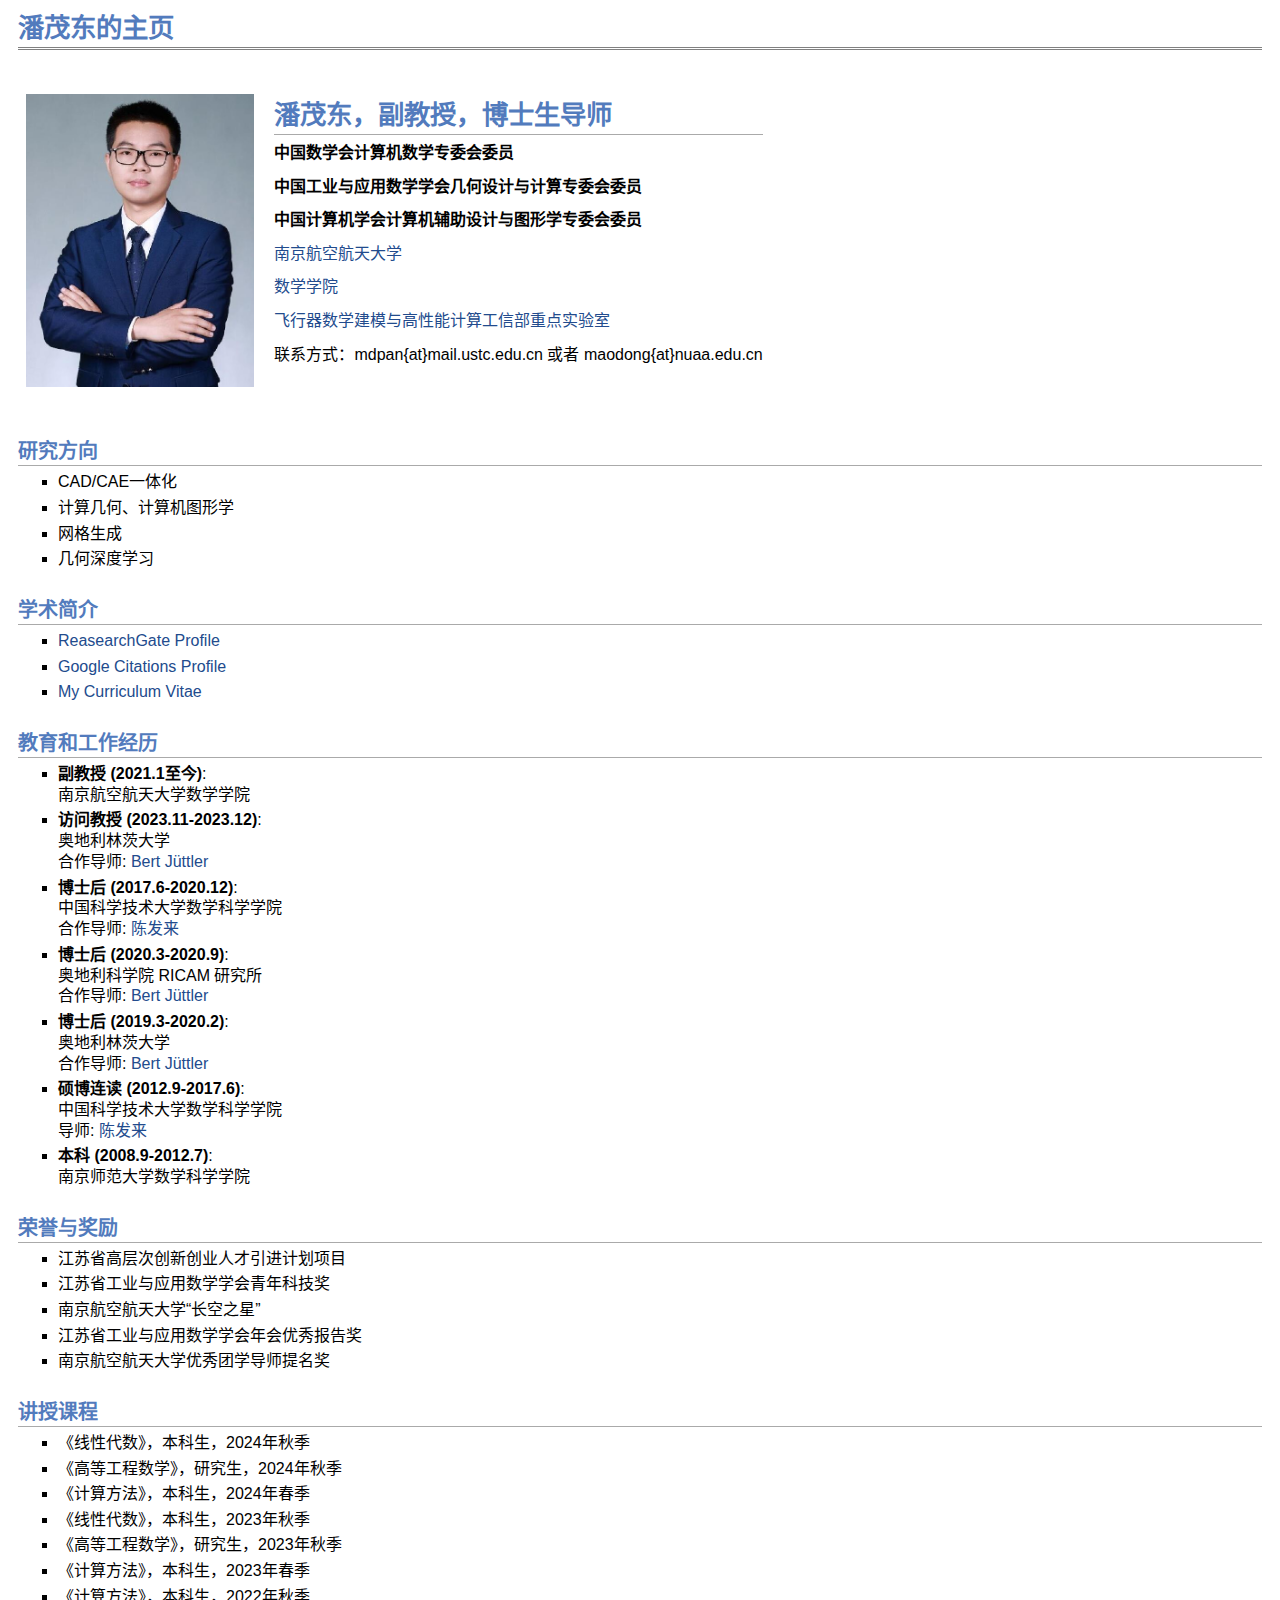
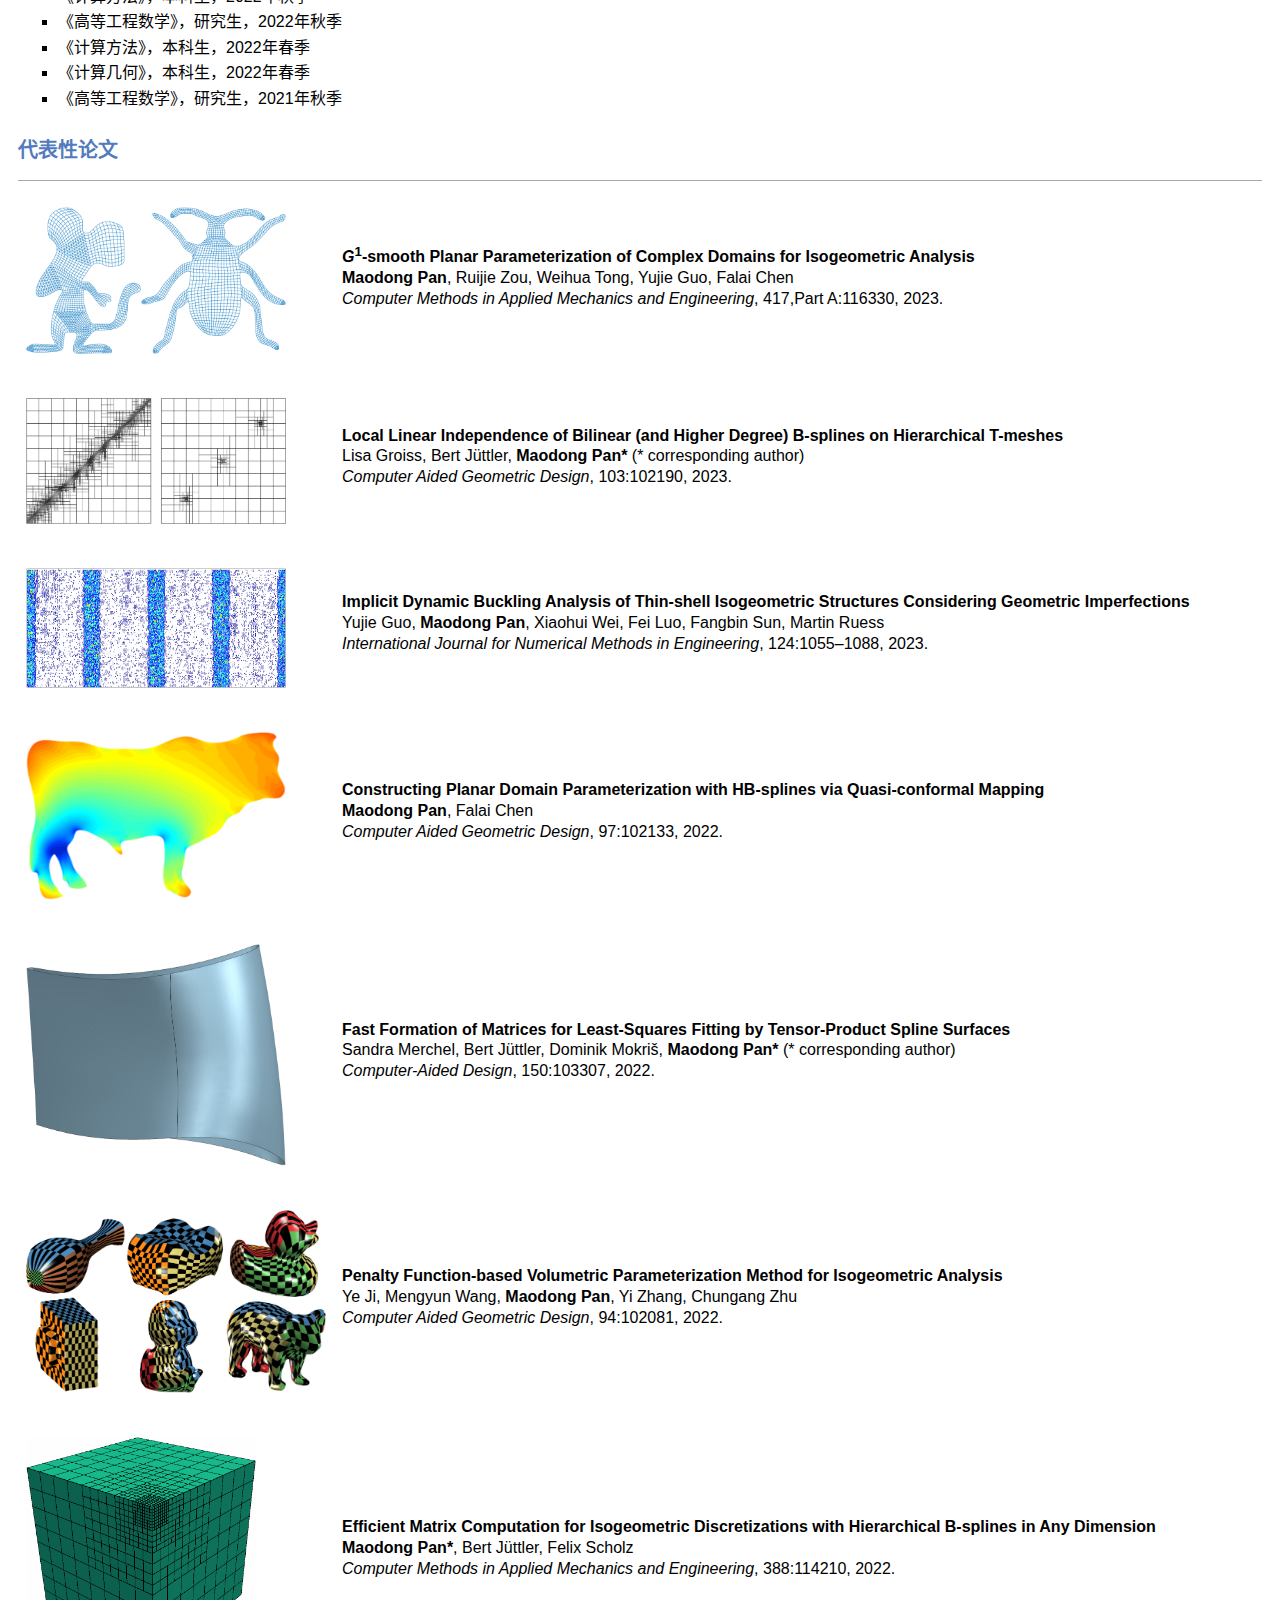
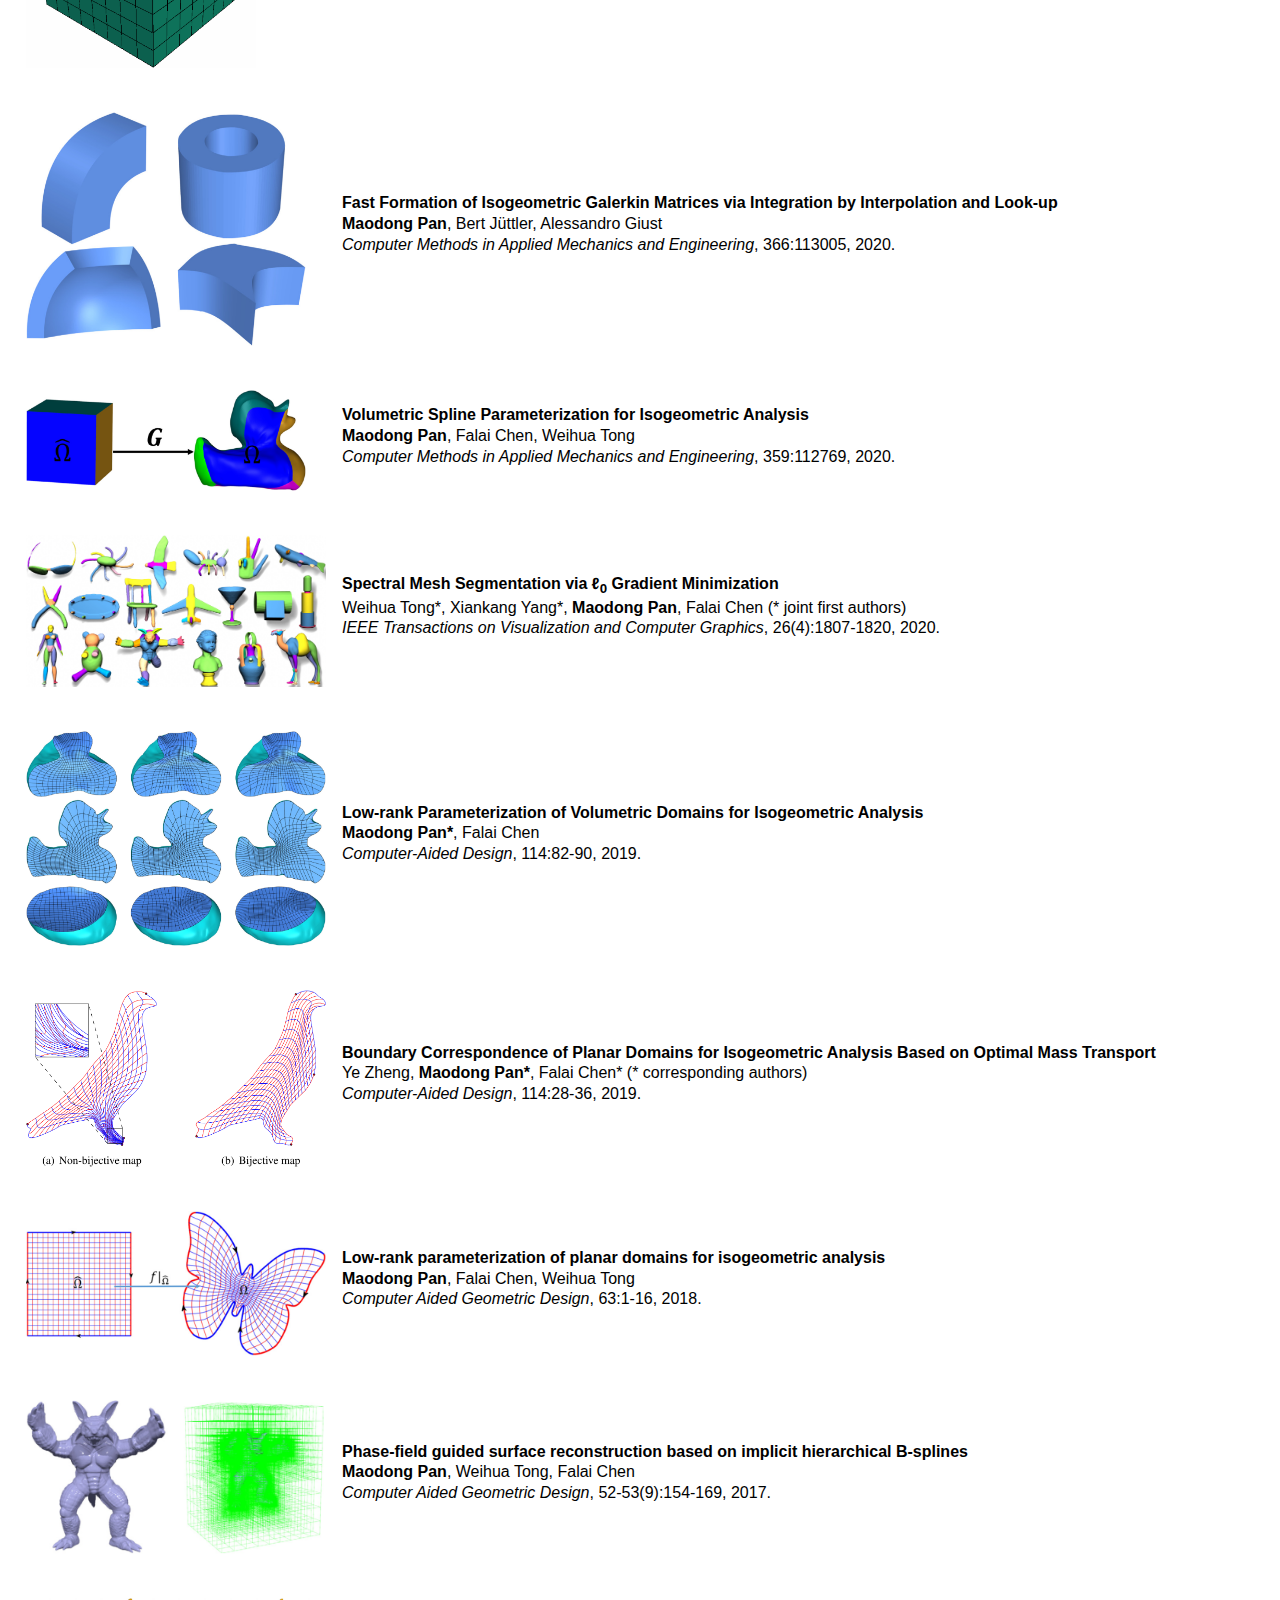
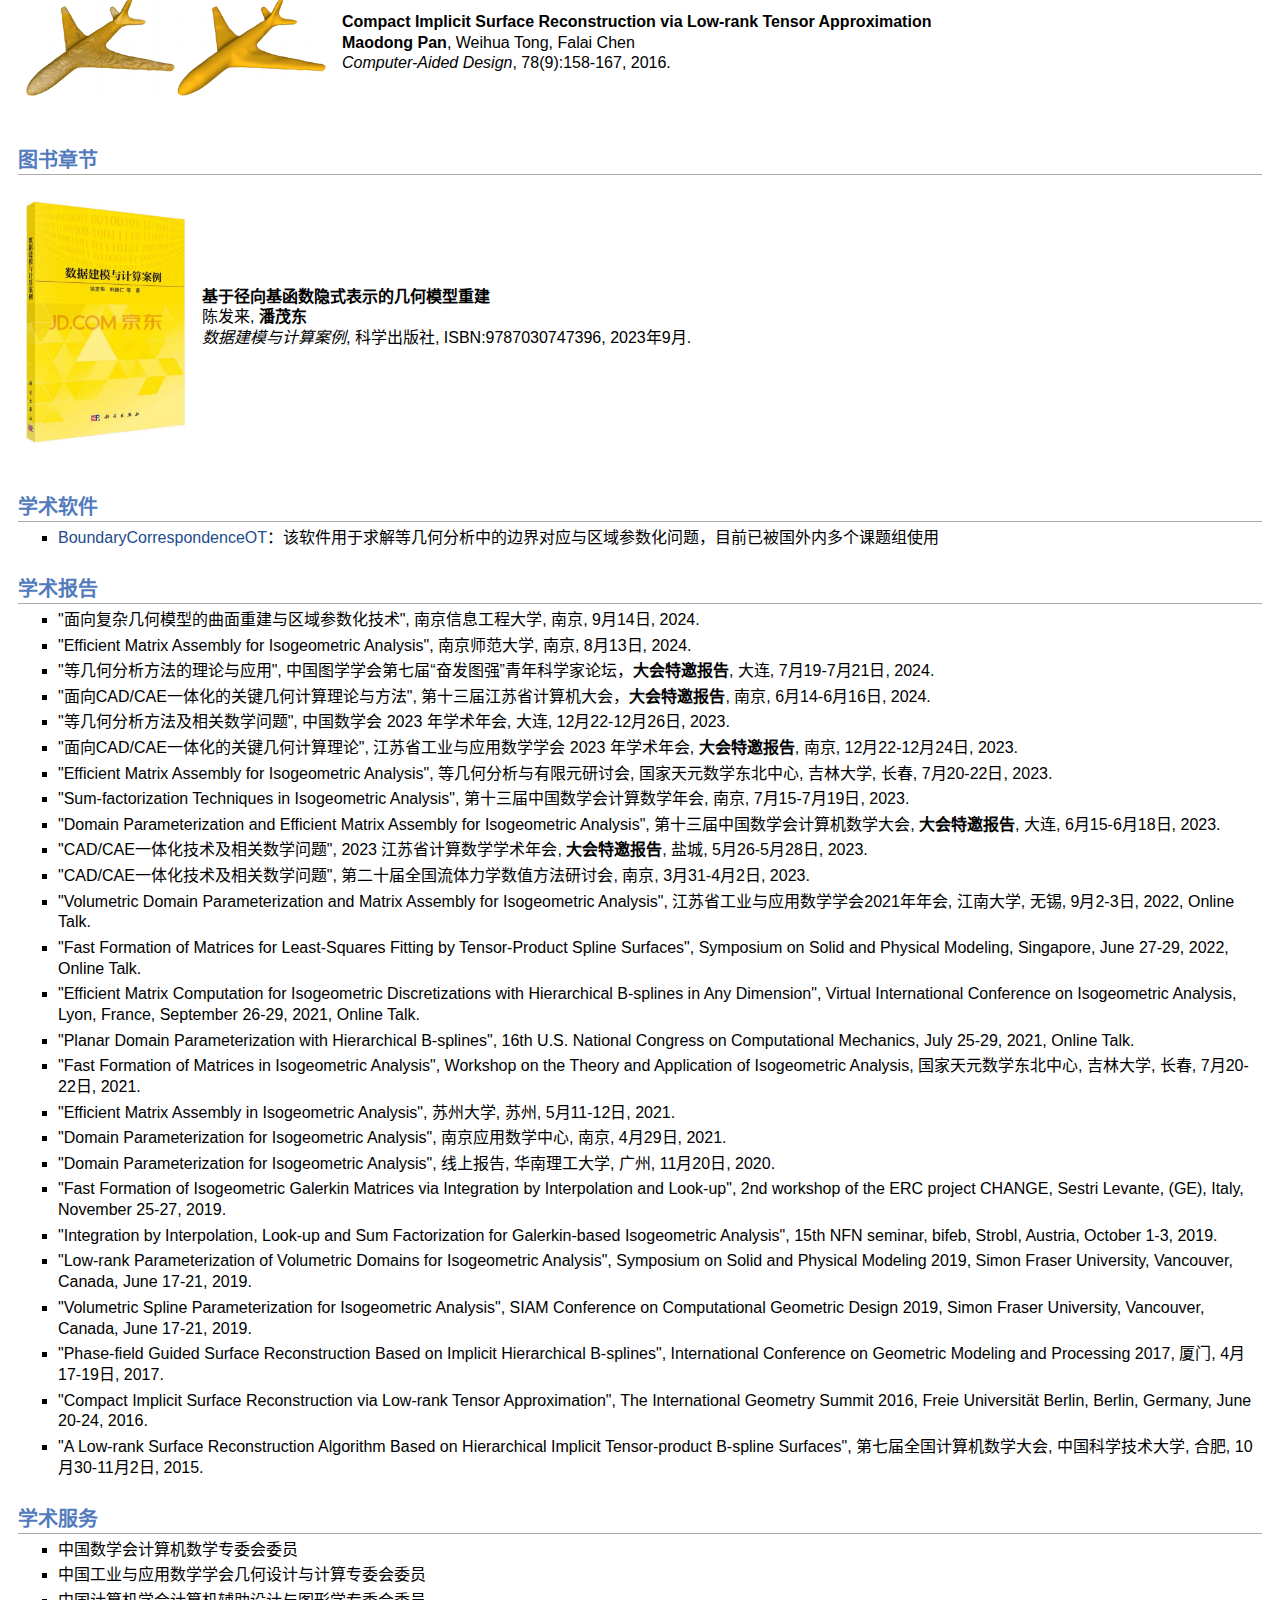
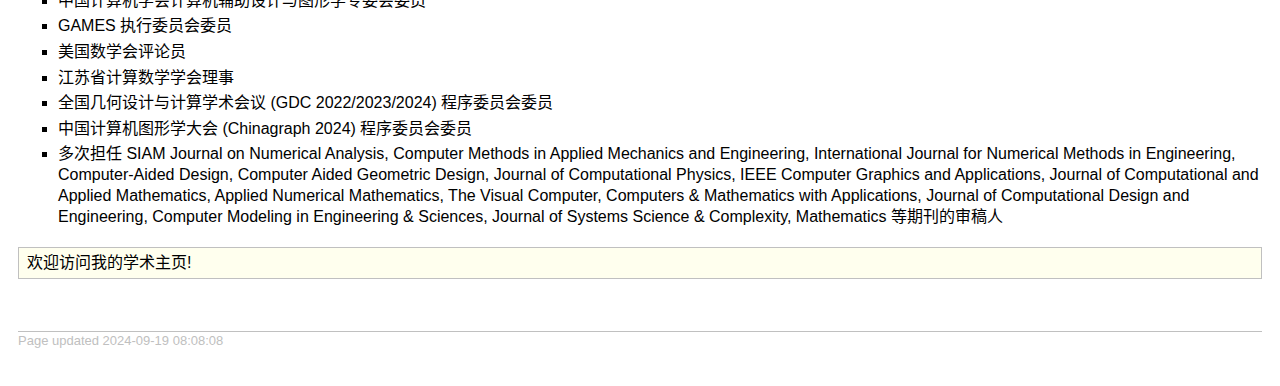
==== index.html @ c2b1333c "Add files via upload" ====
<!DOCTYPE html>
<html lang="zh-cn">
<head>
	<link rel="stylesheet" href="./css/jemdoc.css" type="text/css">
	<title>潘茂东的主页</title>
</head>
<body>
	<table id="tlayout">
		<tbody>
			<tr valign="top">
				<td id="layout-content">
					<div id="toptitle">
						<h1>潘茂东的主页</h1>
					</div>
					<table class="imgtable">
						<tbody>
							<tr>
								<td><img src="./img/header.jpg" alt="photo" width="228px" height="293px">&nbsp;</td>
								<td align="left">
									<h1>潘茂东，副教授，博士生导师</h1>
									<p>
										<b>中国数学会计算机数学专委会委员</b><br>
										<p><b>中国工业与应用数学学会几何设计与计算专委会委员</b><br>
										<p><b>中国计算机学会计算机辅助设计与图形学专委会委员</b><br>
										<p><a href="https://www.nuaa.edu.cn/" target="blank">南京航空航天大学</a><br>
										<p><a href="http://math.nuaa.edu.cn/">数学学院</a><br>
										<p><a href="http://mmhpc.nuaa.edu.cn/">飞行器数学建模与高性能计算工信部重点实验室</a><br>
                                        <p>联系方式：mdpan{at}mail.ustc.edu.cn 或者 maodong{at}nuaa.edu.cn</p>
									</p>
								</td>
							</tr>
						</tbody>
					</table>
					<!--<h2>Current Major Duties</h2>
					<ul>
						<li><p><b>President</b>, <a href="http://www.orsc.org.cn/" target="blank">Operations Research Society of China (ORSC)</a></p></li>
						<li><p><b>Assistant President</b>, <a href="http://english.amss.cas.cn/" target="blank">Academy of Mathematics and Systems Science, Chinese Academy of Sciences</a></p></li>
						<li><p><b>Director</b>, <a href="http://coa.amss.ac.cn/wordpress/" target="blank">Center for Optimization and Applications, AMSS, Chinese Academy of Sciences</a></p></li>
					</ul>-->
					<h2>研究方向</h2>
					<ul>
						<li><p>CAD/CAE一体化 </p></li>
						<li><p>计算几何、计算机图形学</p></li>
						<li><p>网格生成 </p></li>
						<li><p>几何深度学习 </p></li>
					</ul>
					<h2>学术简介</h2>
					<ul>
						<li><p><a href="https://www.researchgate.net/profile/Maodong-Pan" target="blank">ReasearchGate Profile</a></p></li>
						<li><p><a href="https://scholar.google.com/citations?user=xxx" target="blank">Google Citations Profile</a></p></li>
						<li><p><a href="./cv/cv.pdf" target="blank">My Curriculum Vitae</a></p></li>
					</ul>
					<h2>教育和工作经历</h2>
					<ul>
						<li>
							<p>
								<b>副教授 (2021.1至今)</b>:<br>
								南京航空航天大学数学学院
							</p>
						</li>
						<li>
							<p>
								<b>访问教授 (2023.11-2023.12)</b>:<br>
								奥地利林茨大学<br>
								合作导师: <a href="http://www.ag.jku.at/home_en.htm">Bert J&uuml;ttler</a>
							</p>
						</li>
						<li>
							<p>
								<b>博士后 (2017.6-2020.12)</b>:<br>
								中国科学技术大学数学科学学院<br>
								合作导师: <a href="http://staff.ustc.edu.cn/~chenfl/">陈发来</a>
							</p>
						</li>
						<li>
							<p>
								<b>博士后 (2020.3-2020.9)</b>:<br>
								奥地利科学院 RICAM 研究所<br>
								合作导师: <a href="http://www.ag.jku.at/home_en.htm">Bert J&uuml;ttler</a>
							</p>
						</li>
						<li>
							<p>
								<b>博士后 (2019.3-2020.2)</b>:<br>
								奥地利林茨大学<br>
								合作导师: <a href="http://www.ag.jku.at/home_en.htm">Bert J&uuml;ttler</a>
							</p>
						</li>
						<li>
							<p>
								<b>硕博连读 (2012.9-2017.6)</b>:<br>
								中国科学技术大学数学科学学院<br>
								导师: <a href="http://staff.ustc.edu.cn/~chenfl/">陈发来</a>
							</p>
						</li>
						<li>
							<p>
								<b>本科 (2008.9-2012.7)</b>:<br>
								南京师范大学数学科学学院
							</p>
						</li>
					</ul>
					<h2>荣誉与奖励</h2>
					<ul>
						<li><p>江苏省高层次创新创业人才引进计划项目</p></li>
						<li><p>江苏省工业与应用数学学会青年科技奖</p></li>
						<li><p>南京航空航天大学“长空之星”</p></li>
						<li><p>江苏省工业与应用数学学会年会优秀报告奖</p></li>
						<li><p>南京航空航天大学优秀团学导师提名奖</p></li>
					</ul>
					<h2>讲授课程</h2>
					<ul>
						<li><p>《线性代数》，本科生，2024年秋季</p></li>
						<li><p>《高等工程数学》，研究生，2024年秋季</p></li>
						<li><p>《计算方法》，本科生，2024年春季</p></li>
						<li><p>《线性代数》，本科生，2023年秋季</p></li>
						<li><p>《高等工程数学》，研究生，2023年秋季</p></li>
						<li><p>《计算方法》，本科生，2023年春季</p></li>
						<li><p>《计算方法》，本科生，2022年秋季</p></li>
						<li><p>《高等工程数学》，研究生，2022年秋季</p></li>
						<li><p>《计算方法》，本科生，2022年春季</p></li>
						<li><p>《计算几何》，本科生，2022年春季</p></li>
						<li><p>《高等工程数学》，研究生，2021年秋季</p></li>
					</ul>
					<h2>代表性论文</a></p></li></h2>
					<table class="imgtable">
						<tbody>
							<tr>
								<td><img src="./img/cmame4.png" alt="photo" width="260px" height=auto></td>
								<td align="left">
									<p>
										<b><var>G</var><sup>1</sup>-smooth Planar Parameterization of Complex Domains for Isogeometric Analysis</b><br>
										<b>Maodong Pan</b>, Ruijie Zou, Weihua Tong, Yujie Guo, Falai Chen<br>
										<i>Computer Methods in Applied Mechanics and Engineering</i>, 417,Part A:116330, 2023.
									</p>
								</td>
							</tr>
							<tr>
								<td><img src="./img/cagd5.png" alt="photo" width="260px" height=auto></td>
								<td align="left">
									<p>
										<b>Local Linear Independence of Bilinear (and Higher Degree) B-splines on Hierarchical T-meshes</b><br>
										Lisa Groiss, Bert J&uuml;ttler, <b>Maodong Pan*</b> (* corresponding author)<br>
										<i>Computer Aided Geometric Design</i>, 103:102190, 2023.
									</p>
								</td>
							</tr>
							<tr>
								<td><img src="./img/ijnme.png" alt="photo" width="260px" height=auto></td>
								<td align="left">
									<p>
										<b>Implicit Dynamic Buckling Analysis of Thin-shell Isogeometric
										Structures Considering Geometric Imperfections</b><br>
										Yujie Guo, <b>Maodong Pan</b>, Xiaohui Wei, Fei Luo, Fangbin Sun, Martin Ruess<br>
										<i>International Journal for Numerical Methods in Engineering</i>, 124:1055–1088, 2023.
									</p>
								</td>
							</tr>
							<tr>
								<td><img src="./img/cagd4.png" alt="photo" width="260px" height=auto></td>
								<td align="left">
									<p>
										<b>Constructing Planar Domain Parameterization with HB-splines via Quasi-conformal Mapping</b><br>
										<b>Maodong Pan</b>, Falai Chen<br>
										<i>Computer Aided Geometric Design</i>, 97:102133, 2022.
									</p>
								</td>
							</tr>
							<tr>
								<td><img src="./img/cad4.png" alt="photo" width="260px" height=auto></td>
								<td align="left">
									<p>
										<b>Fast Formation of Matrices for Least-Squares Fitting by Tensor-Product Spline Surfaces</b><br>
										Sandra Merchel, Bert J&uuml;ttler, Dominik Mokri&scaron;, <b>Maodong Pan*</b> (* corresponding author)<br>
										<i>Computer-Aided Design</i>, 150:103307, 2022.
									</p>
								</td>
							</tr>
							<tr>
								<td><img src="./img/cagd3.png" alt="photo" width="300px" height=auto></td>
								<td align="left">
									<p>
										<b>Penalty Function-based Volumetric Parameterization Method for Isogeometric Analysis</b><br>
										Ye Ji, Mengyun Wang, <b>Maodong Pan</b>, Yi Zhang, Chungang Zhu<br>
										<i>Computer Aided Geometric Design</i>, 94:102081, 2022.
									</p>
								</td>
							</tr>
							<tr>
								<td><img src="./img/cmame3.png" alt="photo" width="230px" height=auto></td>
								<td align="left">
									<p>
										<b>Efficient Matrix Computation for Isogeometric Discretizations with Hierarchical B-splines in Any Dimension</b><br>
										<b>Maodong Pan*</b>, Bert J&uuml;ttler, Felix Scholz<br>
										<i>Computer Methods in Applied Mechanics and Engineering</i>, 388:114210, 2022.
									</p>
								</td>
							</tr>
							<tr>
								<td><img src="./img/cmame2.png" alt=auto width="280px" height=auto></td>
								<td align="left">
									<p>
										<b>Fast Formation of Isogeometric Galerkin Matrices via Integration by Interpolation and Look-up</b><br>
										<b>Maodong Pan</b>, Bert J&uuml;ttler, Alessandro Giust<br>
										<i>Computer Methods in Applied Mechanics and Engineering</i>, 366:113005, 2020.
									</p>
								</td>
							</tr>
							<tr>
								<td><img src="./img/cmame1.png" alt="photo" width="280px" height=auto></td>
								<td align="left">
									<p>
										<b>Volumetric Spline Parameterization for Isogeometric Analysis</b><br>
										<b>Maodong Pan</b>, Falai Chen, Weihua Tong<br>
										<i>Computer Methods in Applied Mechanics and Engineering</i>, 359:112769, 2020.
									</p>
								</td>
							</tr>
							<tr>
								<td><img src="./img/tvcg.png" alt="photo" width="300px" height=auto></td>
								<td align="left">
									<p>
										<b>Spectral Mesh Segmentation via ℓ<sub>0</sub> Gradient Minimization</b><br>
										Weihua Tong*, Xiankang Yang*, <b>Maodong Pan</b>, Falai Chen (* joint first authors)<br>
										<i>IEEE Transactions on Visualization and Computer Graphics</i>, 26(4):1807-1820, 2020.
									</p>
								</td>
							</tr>
							<tr>
								<td><img src="./img/cad3.png" alt="photo" width="300px" height=auto></td>
								<td align="left">
									<p>
										<b>Low-rank Parameterization of Volumetric Domains for Isogeometric Analysis</b><br>
										<b>Maodong Pan*</b>, Falai Chen<br>
										<i>Computer-Aided Design</i>, 114:82-90, 2019.
									</p>
								</td>
							</tr>
							<tr>
								<td><img src="./img/cad2.png" alt="photo" width="300px" height=auto></td>
								<td align="left">
									<p>
										<b>Boundary Correspondence of Planar Domains for Isogeometric Analysis Based on Optimal Mass Transport</b><br>
										Ye Zheng, <b>Maodong Pan*</b>, Falai Chen* (* corresponding authors)<br>
										<i>Computer-Aided Design</i>, 114:28-36, 2019.
									</p>
								</td>
							</tr>
							<tr>
								<td><img src="./img/cagd2.png" alt="photo" width="300px" height=auto></td>
								<td align="left">
									<p>
										<b>Low-rank parameterization of planar domains for isogeometric analysis</b><br>
										<b>Maodong Pan</b>, Falai Chen, Weihua Tong<br>
										<i>Computer Aided Geometric Design</i>, 63:1-16, 2018.
									</p>
								</td>
							</tr>
							<tr>
								<td><img src="./img/cagd1.png" alt="photo" width="300px" height=auto></td>
								<td align="left">
									<p>
										<b>Phase-field guided surface reconstruction based on implicit hierarchical B-splines</b><br>
										<b>Maodong Pan</b>, Weihua Tong, Falai Chen<br>
										<i>Computer Aided Geometric Design</i>, 52-53(9):154-169, 2017.
									</p>
								</td>
							</tr>
							<tr>
								<td><img src="./img/cad1.png" alt="photo" width="300px" height=auto></td>
								<td align="left">
									<p>
										<b>Compact Implicit Surface Reconstruction via Low-rank Tensor Approximation</b><br>
										<b>Maodong Pan</b>, Weihua Tong, Falai Chen<br>
										<i>Computer-Aided Design</i>, 78(9):158-167, 2016.
									</p>
								</td>
							</tr>
						</tbody>
					</table>
					<h2>图书章节</h2>
					<table class="imgtable">
						<tbody>
							<tr>
								<td><img src="./img/chapter1.jpg" alt="photo" width="160px" height=auto></td>
								<td align="left">
									<p>
										<b>基于径向基函数隐式表示的几何模型重建</b><br>
										陈发来, <b>潘茂东</b><br> 
										<i>数据建模与计算案例</i>, 科学出版社, ISBN:9787030747396, 2023年9月.
									</p>
								</td>
							</tr>
						</tbody>
					</table>
					<h2>学术软件</h2>
					<ul>
						<li>
						    <p><a href="https://github.com/ZH-ye/BoundaryCorrespondenceOT">BoundaryCorrespondenceOT</a>：该软件用于求解等几何分析中的边界对应与区域参数化问题，目前已被国外内多个课题组使用
						    </p>
						</li>
					</ul>
					<h2>学术报告</h2>
					<ul>
						<li>
							<p>
								"面向复杂几何模型的曲面重建与区域参数化技术", 南京信息工程大学, 南京, 9月14日, 2024.
							</p>
						</li>
						<li>
							<p>
								"Efficient Matrix Assembly for Isogeometric Analysis", 南京师范大学, 南京, 8月13日, 2024.
							</p>
						</li>
						<li>
							<p>
								"等几何分析方法的理论与应用", 中国图学学会第七届“奋发图强”青年科学家论坛，<b>大会特邀报告</b>, 大连, 7月19-7月21日, 2024.
							</p>
						</li>
						<li>
							<p>
								"面向CAD/CAE一体化的关键几何计算理论与方法", 第十三届江苏省计算机大会，<b>大会特邀报告</b>, 南京, 6月14-6月16日, 2024.
							</p>
						</li>
						<li>
							<p>
								"等几何分析方法及相关数学问题", 中国数学会 2023 年学术年会, 大连, 12月22-12月26日, 2023.
							</p>
						</li>
						<li>
							<p>
								"面向CAD/CAE一体化的关键几何计算理论", 江苏省工业与应用数学学会 2023 年学术年会, <b>大会特邀报告</b>, 南京, 12月22-12月24日, 2023.
							</p>
						</li>
						<li>
							<p>
								"Efficient Matrix Assembly for Isogeometric Analysis", 等几何分析与有限元研讨会, 国家天元数学东北中心, 吉林大学, 长春, 7月20-22日, 2023.
							</p>
						</li>
						<li>
							<p>
								"Sum-factorization Techniques in Isogeometric Analysis", 第十三届中国数学会计算数学年会, 南京, 7月15-7月19日, 2023.
							</p>
						</li>
						<li>
							<p>
								"Domain Parameterization and Efficient Matrix Assembly for Isogeometric Analysis", 第十三届中国数学会计算机数学大会, <b>大会特邀报告</b>, 大连, 6月15-6月18日, 2023.
							</p>
						</li>
						<li>
							<p>
								"CAD/CAE一体化技术及相关数学问题", 2023 江苏省计算数学学术年会, <b>大会特邀报告</b>, 盐城, 5月26-5月28日, 2023.
							</p>
						</li>
						<li>
							<p>
								"CAD/CAE一体化技术及相关数学问题", 第二十届全国流体力学数值方法研讨会, 南京, 3月31-4月2日, 2023.
							</p>
						</li>
						<li>
							<p>
								"Volumetric Domain Parameterization and Matrix Assembly for Isogeometric Analysis", 江苏省工业与应用数学学会2021年年会, 江南大学, 无锡, 9月2-3日, 2022, Online Talk.
							</p>
						</li>
						<li>
							<p>
								"Fast Formation of Matrices for Least-Squares Fitting by Tensor-Product Spline Surfaces", Symposium on Solid and Physical Modeling, Singapore, June 27-29, 2022, Online Talk.
							</p>
						</li>
						<li>
							<p>
								"Efficient Matrix Computation for Isogeometric Discretizations with Hierarchical B-splines in Any Dimension", Virtual International Conference on Isogeometric Analysis, Lyon, France, September 26-29, 2021, Online Talk.
							</p>
						</li>
						<li>
							<p>
								"Planar Domain Parameterization with Hierarchical B-splines", 16th U.S. National Congress on Computational Mechanics, July 25-29, 2021, Online Talk.
							</p>
						</li>
						<li>
							<p>
								"Fast Formation of   Matrices in Isogeometric Analysis", Workshop on the Theory and Application of Isogeometric Analysis, 国家天元数学东北中心, 吉林大学, 长春, 7月20-22日, 2021.
							</p>
						</li>
						<li>
							<p>
							    "Efficient Matrix Assembly in Isogeometric Analysis", 苏州大学, 苏州, 5月11-12日, 2021.
							</p>
						</li>
						<li>
							<p>
							    "Domain Parameterization for Isogeometric Analysis", 南京应用数学中心, 南京, 4月29日, 2021.
							</p>
						</li>
						<li>
							<p>
							    "Domain Parameterization for Isogeometric Analysis", 线上报告, 华南理工大学, 广州, 11月20日, 2020.
							</p>
						</li>
						<li>
							<p>
							    "Fast Formation of Isogeometric Galerkin Matrices via Integration by Interpolation and Look-up", 2nd workshop of the ERC project CHANGE, Sestri Levante, (GE), Italy, November 25-27, 2019.
							</p>
						</li>
						<li>
							<p>
							    "Integration by Interpolation, Look-up and Sum Factorization for Galerkin-based Isogeometric Analysis", 15th NFN seminar, bifeb, Strobl, Austria, October 1-3, 2019.
							</p>
						</li>
						<li>
							<p>
							    "Low-rank Parameterization of Volumetric Domains for Isogeometric Analysis", Symposium on Solid and Physical Modeling 2019, Simon Fraser University, Vancouver, Canada, June 17-21, 2019.
							</p>
						</li>
						<li>
							<p>
							    "Volumetric Spline Parameterization for Isogeometric Analysis", SIAM Conference on Computational Geometric Design 2019, Simon Fraser University, Vancouver, Canada, June 17-21, 2019.
							</p>
						</li>
						<li>
							<p>
							    "Phase-field Guided Surface Reconstruction Based on Implicit Hierarchical B-splines", International Conference on Geometric Modeling and Processing 2017, 厦门, 4月17-19日, 2017.
							</p>
						</li>
						<li>
							<p>
							    "Compact Implicit Surface Reconstruction via Low-rank Tensor Approximation", The International Geometry Summit 2016, Freie Universit&aumlt Berlin, Berlin, Germany, June 20-24, 2016.
							</p>
						</li>
						<li>
							<p>
							    "A Low-rank Surface Reconstruction Algorithm Based on Hierarchical Implicit Tensor-product B-spline Surfaces", 第七届全国计算机数学大会, 中国科学技术大学, 合肥, 10月30-11月2日, 2015.
							</p>
						</li>
					</ul>
					<h2>学术服务</h2>
					<ul>
						<li><p>中国数学会计算机数学专委会委员</p></li>
						<li><p>中国工业与应用数学学会几何设计与计算专委会委员</p></li>
						<li><p>中国计算机学会计算机辅助设计与图形学专委会委员</p></li>
						<li><p>GAMES 执行委员会委员</p></li>
						<li><p>美国数学会评论员</p></li>
						<li><p>江苏省计算数学学会理事</p></li>
						<li><p>全国几何设计与计算学术会议 (GDC 2022/2023/2024) 程序委员会委员</p></li>
						<li><p>中国计算机图形学大会 (Chinagraph 2024) 程序委员会委员</p></li>
						<li><p>多次担任 SIAM Journal on Numerical Analysis, Computer Methods in Applied Mechanics and Engineering, International Journal for Numerical Methods in Engineering, Computer-Aided Design, Computer Aided Geometric Design, Journal of Computational Physics, IEEE Computer Graphics and Applications, Journal of Computational and Applied Mathematics, Applied Numerical Mathematics, The Visual Computer, Computers & Mathematics with Applications, Journal of Computational Design and Engineering, Computer Modeling in Engineering & Sciences, Journal of Systems Science & Complexity, Mathematics 等期刊的审稿人</p></li>
					</ul>
					<div class="infoblock">
						<div class="blockcontent">
							<p>欢迎访问我的学术主页!</p>
						</div>
					</div>
					<div id="footer">
						<div id="footer-text">
							Page updated 2024-09-19 08:08:08
						</div>
					</div>
				</td>
			</tr>
		</tbody>
	</table>
</body>
</html>
---- css/jemdoc.css ----
/* Default css file for jemdoc. */

table#tlayout {
	max-width: 1360px;
	padding: auto;
	margin: auto;
	border: none;
	border-collapse: separate;
	background: white;
}

body {
	background: white;
	font-family: sans-serif;
	padding-bottom: 8px;
	margin: 0;
}

#layout-menu {
	background: #f6f6f6;
	border: 1px solid #dddddd;
	padding-top: 0.5em;
	padding-left: 8px;
	padding-right: 8px;
	font-size: 1.0em;
	width: auto;
	white-space: nowrap;
	text-align: left;
	vertical-align: top;
}

#layout-menu td {
	background: #f4f4f4;
	vertical-align: top;
}

#layout-content {
	padding-top: 0.0em;
	padding-left: 1.0em;
	padding-right: 1.0em;
	border: none;
	background: white;
	text-align: left;
	vertical-align: top;
}

#layout-menu a {
	line-height: 1.5em;
	margin-left: 0.5em;
}

tt {
	background: #ffffdd;
}

pre, tt {
	font-size: 90%;
	font-family: monaco, monospace;
}

a, a > tt {
	color: #224b8d;
	text-decoration: none;
}

a:hover {
	border-bottom: 1px gray dotted;
}

#layout-menu a.current:link, #layout-menu a.current:visited {
	color: #022b6d;
	border-bottom: 1px gray solid;
}
#layout-menu a:link, #layout-menu a:visited, #layout-menu a:hover {
	color: #527bbd;
	text-decoration: none;
}
#layout-menu a:hover {
	text-decoration: none;
}

div.menu-category {
	border-bottom: 1px solid gray;
	margin-top: 0.8em;
	padding-top: 0.2em;
	padding-bottom: 0.1em;
	font-weight: bold;
}

div.menu-item {
	padding-left: 16px;
	text-indent: -16px;
}

div#toptitle {
	padding-bottom: 0.2em;
	margin-bottom: 1.5em;
	border-bottom: 3px double gray;
}

/* Reduce space if we begin the page with a title. */
div#toptitle + h2, div#toptitle + h3 {
	margin-top: -0.7em;
}

div#subtitle {
	margin-top: 0.0em;
	margin-bottom: 0.0em;
	padding-top: 0em;
	padding-bottom: 0.1em;
}

em {
	font-style: italic;
}

strong {
	font-weight: bold;
}


h1, h2, h3 {
	color: #527bbd;
	margin-top: 0.7em;
	margin-bottom: 0.3em;
	padding-bottom: 0.2em;
	line-height: 1.0;
	padding-top: 0.5em;
	border-bottom: 1px solid #aaaaaa;
}

h1 {
	font-size: 165%;
}

h2 {
	padding-top: 0.8em;
	font-size: 125%;
}

h2 + h3 {
	padding-top: 0.2em;
}

h3 {
	font-size: 110%;
	border-bottom: none;
}

p {
	margin-top: 0.0em;
	margin-bottom: 0.8em;
	padding: 0;
	line-height: 1.3;
}

pre {
	padding: 0;
	margin: 0;
}

div#footer {
	font-size: small;
	border-top: 1px solid #c0c0c0;
	padding-top: 0.1em;
	margin-top: 4.0em;
	color: #c0c0c0;
}

div#footer a {
	color: #80a0b0;
}

div#footer-text {
	float: left;
	padding-bottom: 8px;
}

ul, ol, dl {
	margin-top: 0.2em;
	padding-top: 0;
	margin-bottom: 0.8em;
}

dt {
	margin-top: 0.5em;
	margin-bottom: 0;
}

dl {
	margin-left: 20px;
}

dd {
	color: #222222;
}

dd > *:first-child {
	margin-top: 0;
}

ul {
	list-style-position: outside;
	list-style-type: square;
}

p + ul, p + ol {
	margin-top: -0.5em;
}

li ul, li ol {
	margin-top: -0.3em;
}

ol {
	list-style-position: outside;
	list-style-type: decimal;
}

li p, dd p {
	margin-bottom: 0.3em;
}


ol ol {
	list-style-type: lower-alpha;
}

ol ol ol {
	list-style-type: lower-roman;
}

p + div.codeblock {
	margin-top: -0.6em;
}

div.codeblock, div.infoblock {
	margin-right: 0%;
	margin-top: 1.2em;
	margin-bottom: 1.3em;
}

div.blocktitle {
	font-weight: bold;
	color: #cd7b62;
	margin-top: 1.2em;
	margin-bottom: 0.1em;
}

div.blockcontent {
	border: 1px solid silver;
	padding: 0.3em 0.5em;
}

div.infoblock > div.blockcontent {
	background: #ffffee;
}

div.blockcontent p + ul, div.blockcontent p + ol {
	margin-top: 0.4em;
}

div.infoblock p {
	margin-bottom: 0em;
}

div.infoblock li p, div.infoblock dd p {
	margin-bottom: 0.5em;
}

div.infoblock p + p {
	margin-top: 0.8em;
}

div.codeblock > div.blockcontent {
	background: #f6f6f6;
}

span.pycommand {
	color: #000070;
}

span.statement {
	color: #008800;
}
span.builtin {
	color: #000088;
}
span.special {
	color: #990000;
}
span.operator {
	color: #880000;
}
span.error {
	color: #aa0000;
}
span.comment, span.comment > *, span.string, span.string > * {
	color: #606060;
}

@media print {
	#layout-menu {
		display: none;
	}

}

#fwtitle {
	margin: 2px;
}

#fwtitle #toptitle {
	padding-left: 0.5em;
	margin-bottom: 0.5em;
}

#layout-content h1:first-child, #layout-content h2:first-child, #layout-content h3:first-child {
	margin-top: -0.7em;
}

div#toptitle h1, #layout-content div#toptitle h1 {
	margin-bottom: 0.0em;
	padding-bottom: 0.1em;
	padding-top: 0;
	margin-top: 0.5em;
	border-bottom: none;
}

img.eq {
	padding: 0;
	padding-left: 0.1em;
	padding-right: 0.1em;
	margin: 0;
}

img.eqwl {
	padding-left: 2em;
	padding-top: 0.6em;
	padding-bottom: 0.2em;
	margin: 0;
}

table {
	border: 2px solid black;
	border-collapse: collapse;
}

td {
	padding: 20px;
	padding-left: 0.5em;
	padding-right: 0.5em;
	text-align: center;
	border: 1px solid gray;
}

table + table {
	margin-top: 1em;
}

tr.heading {
	font-weight: bold;
	border-bottom: 2px solid black;
}

img {
	border: none;
}

table.imgtable, table.imgtable td {
	border: none;
	text-align: left;
}
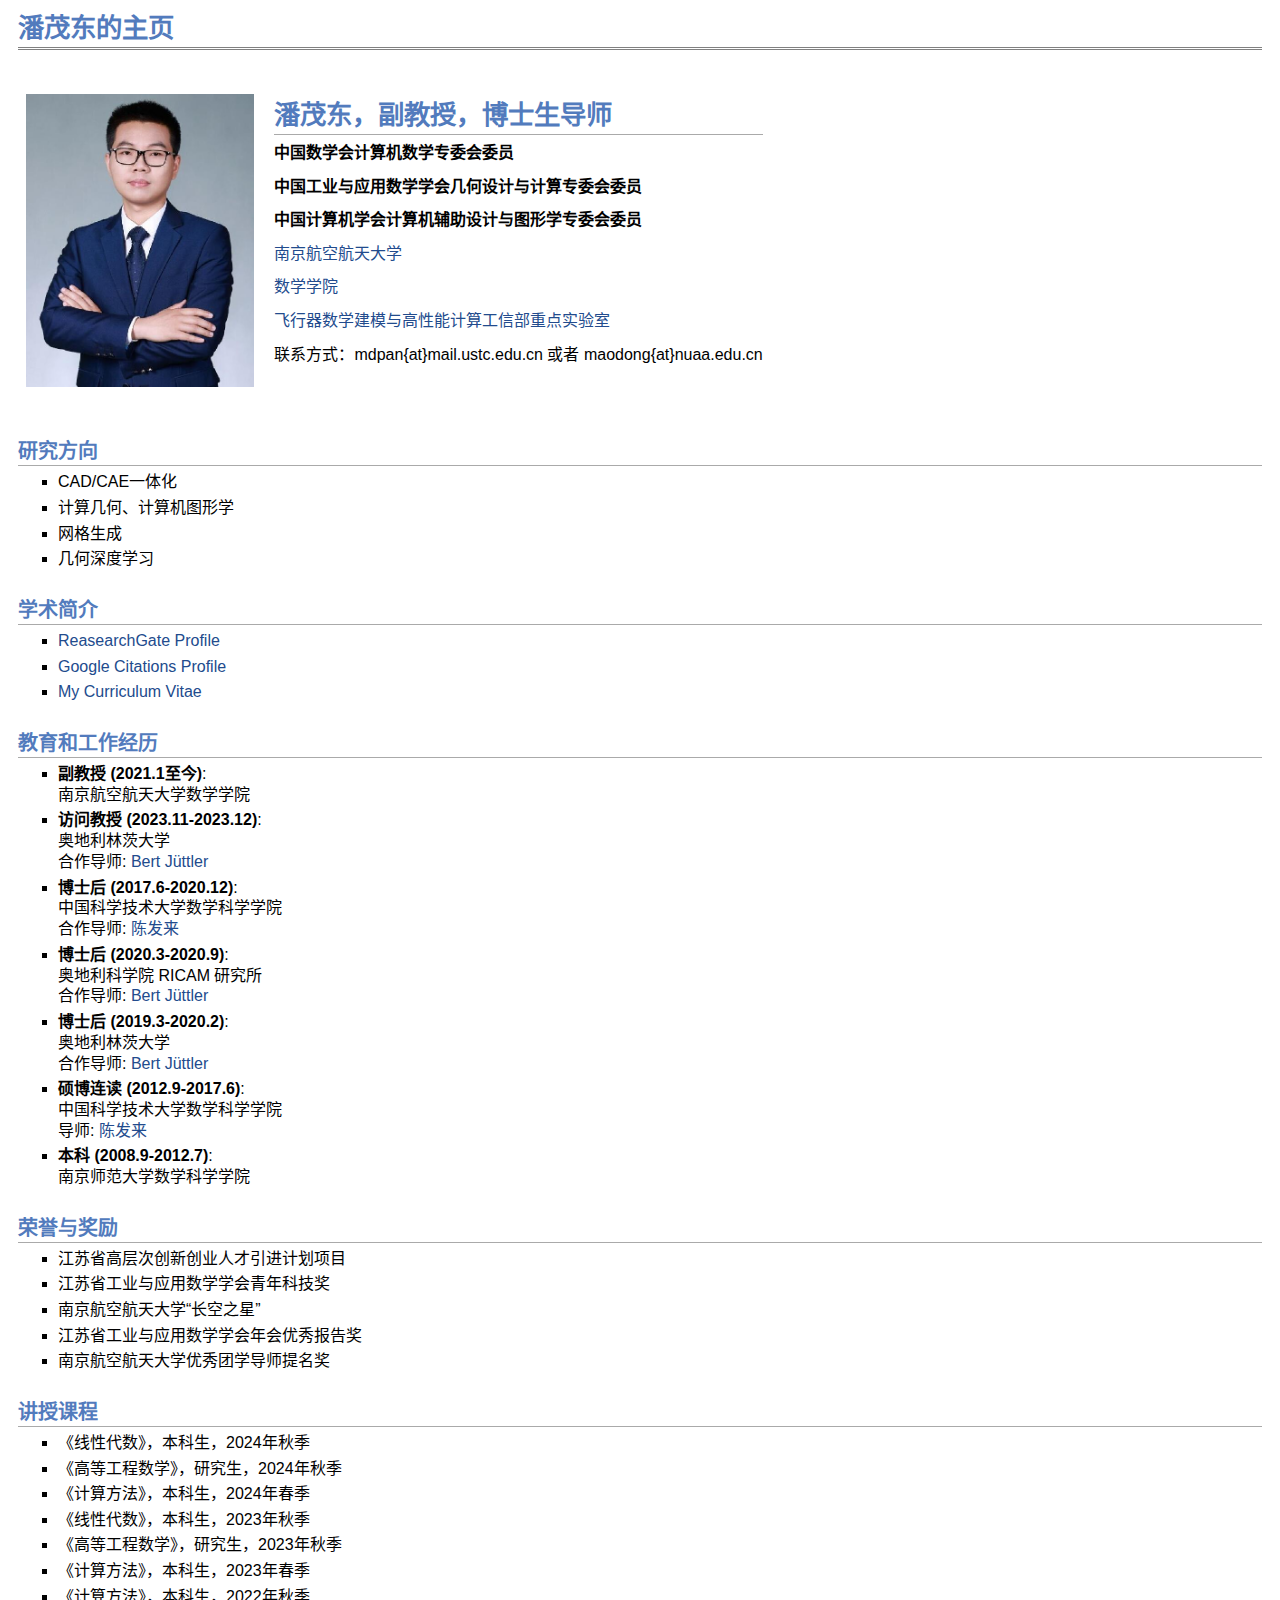
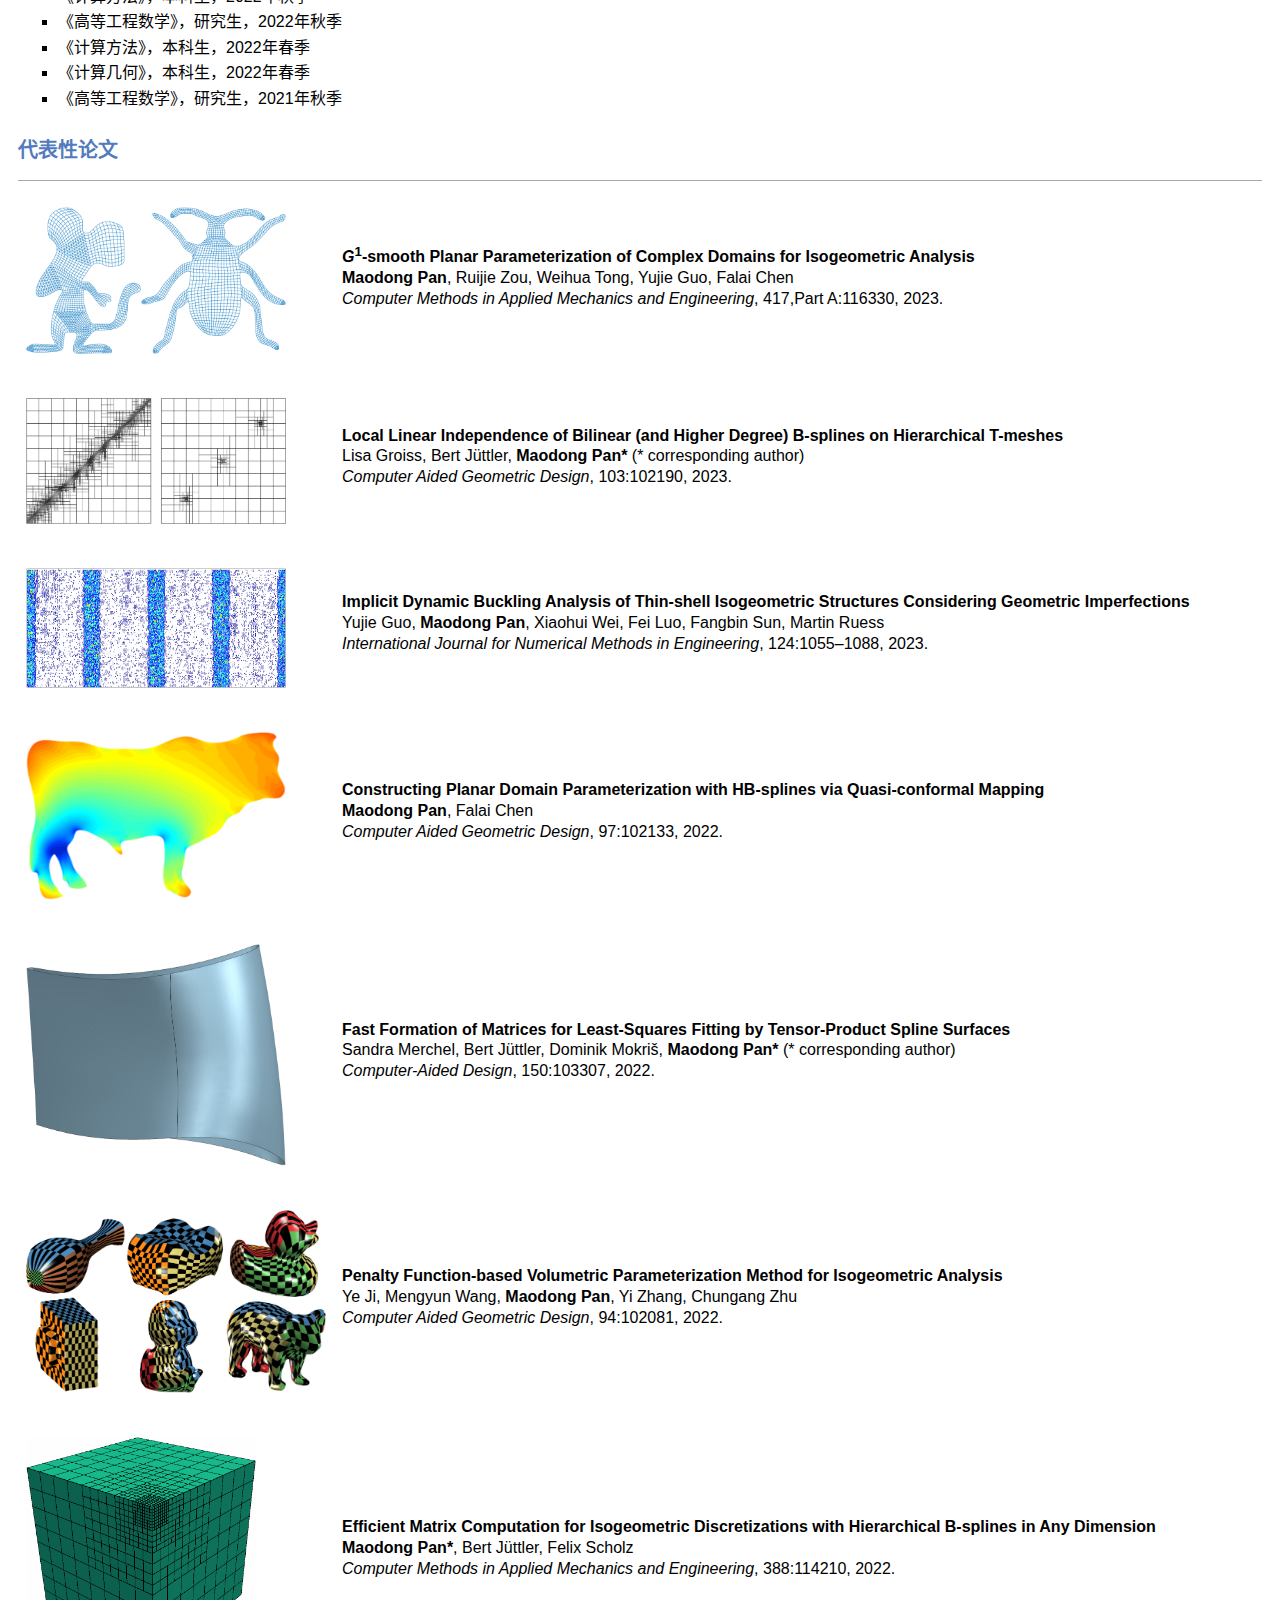
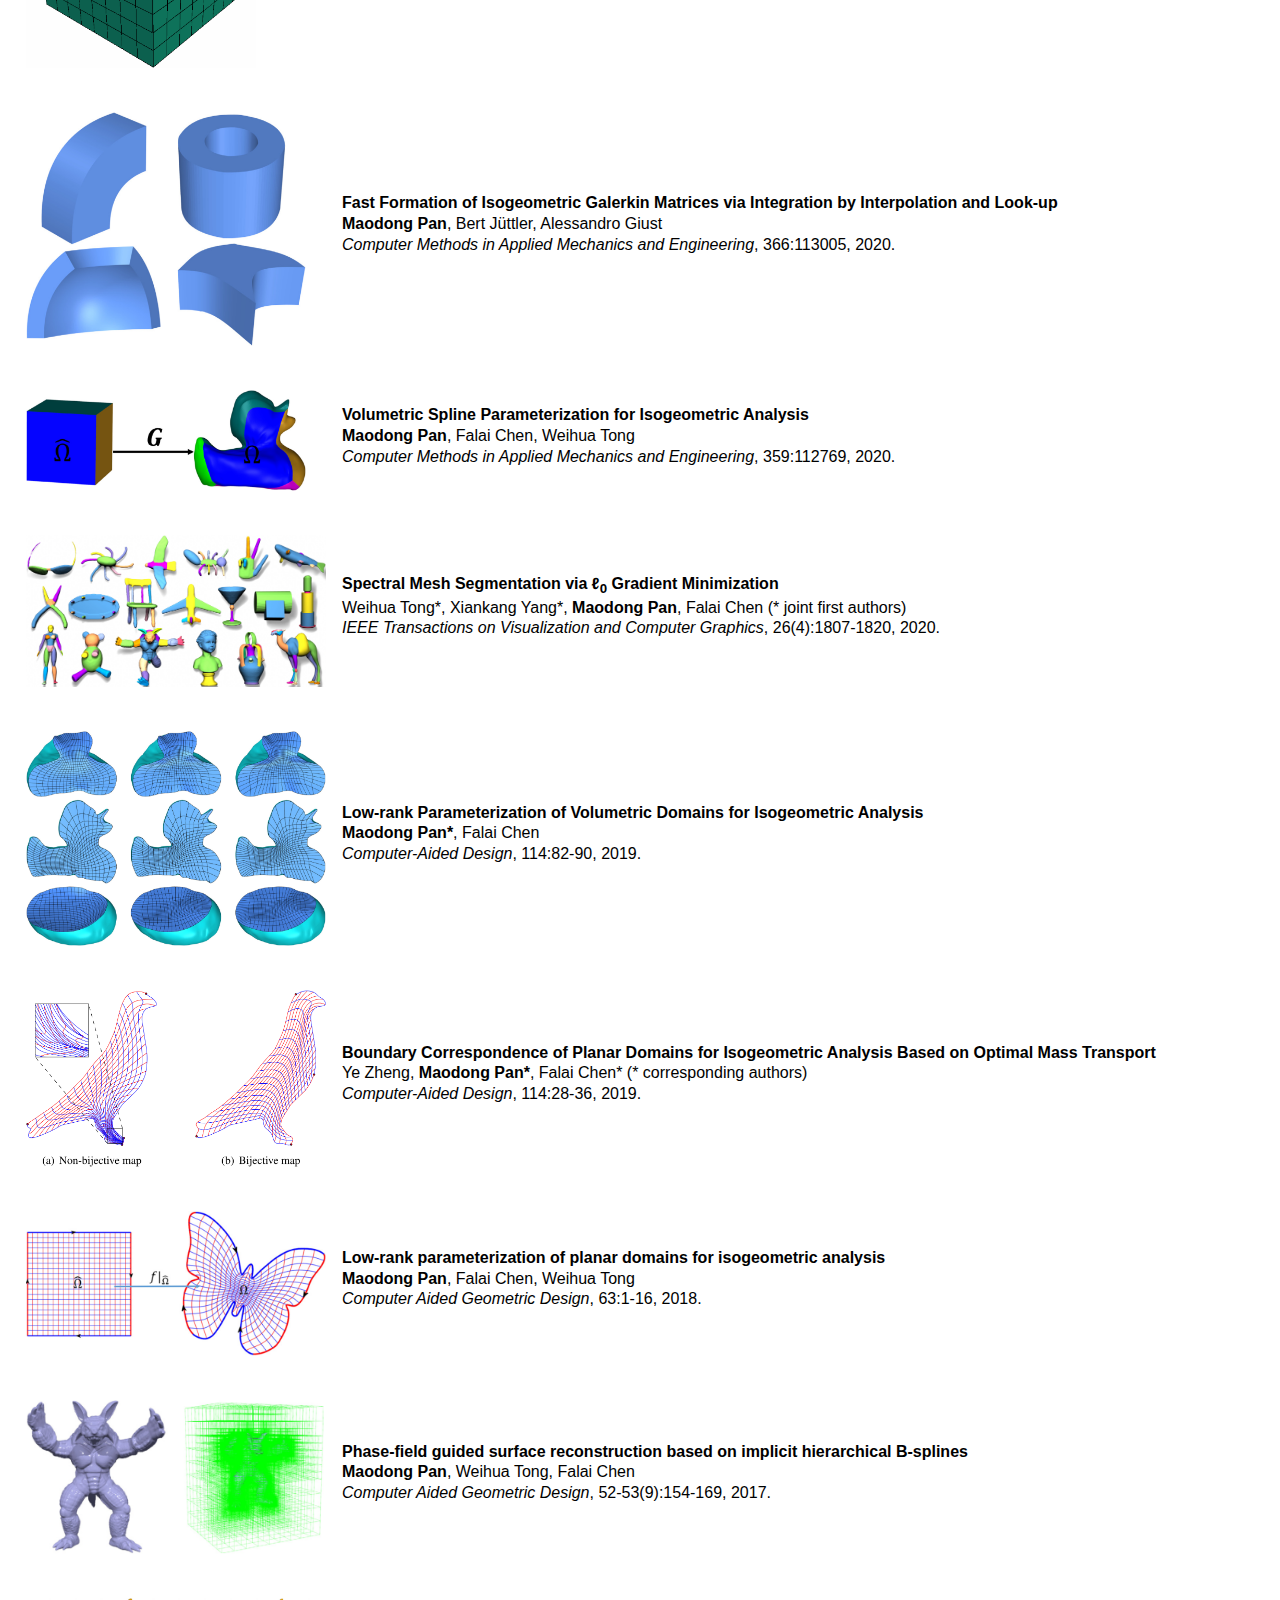
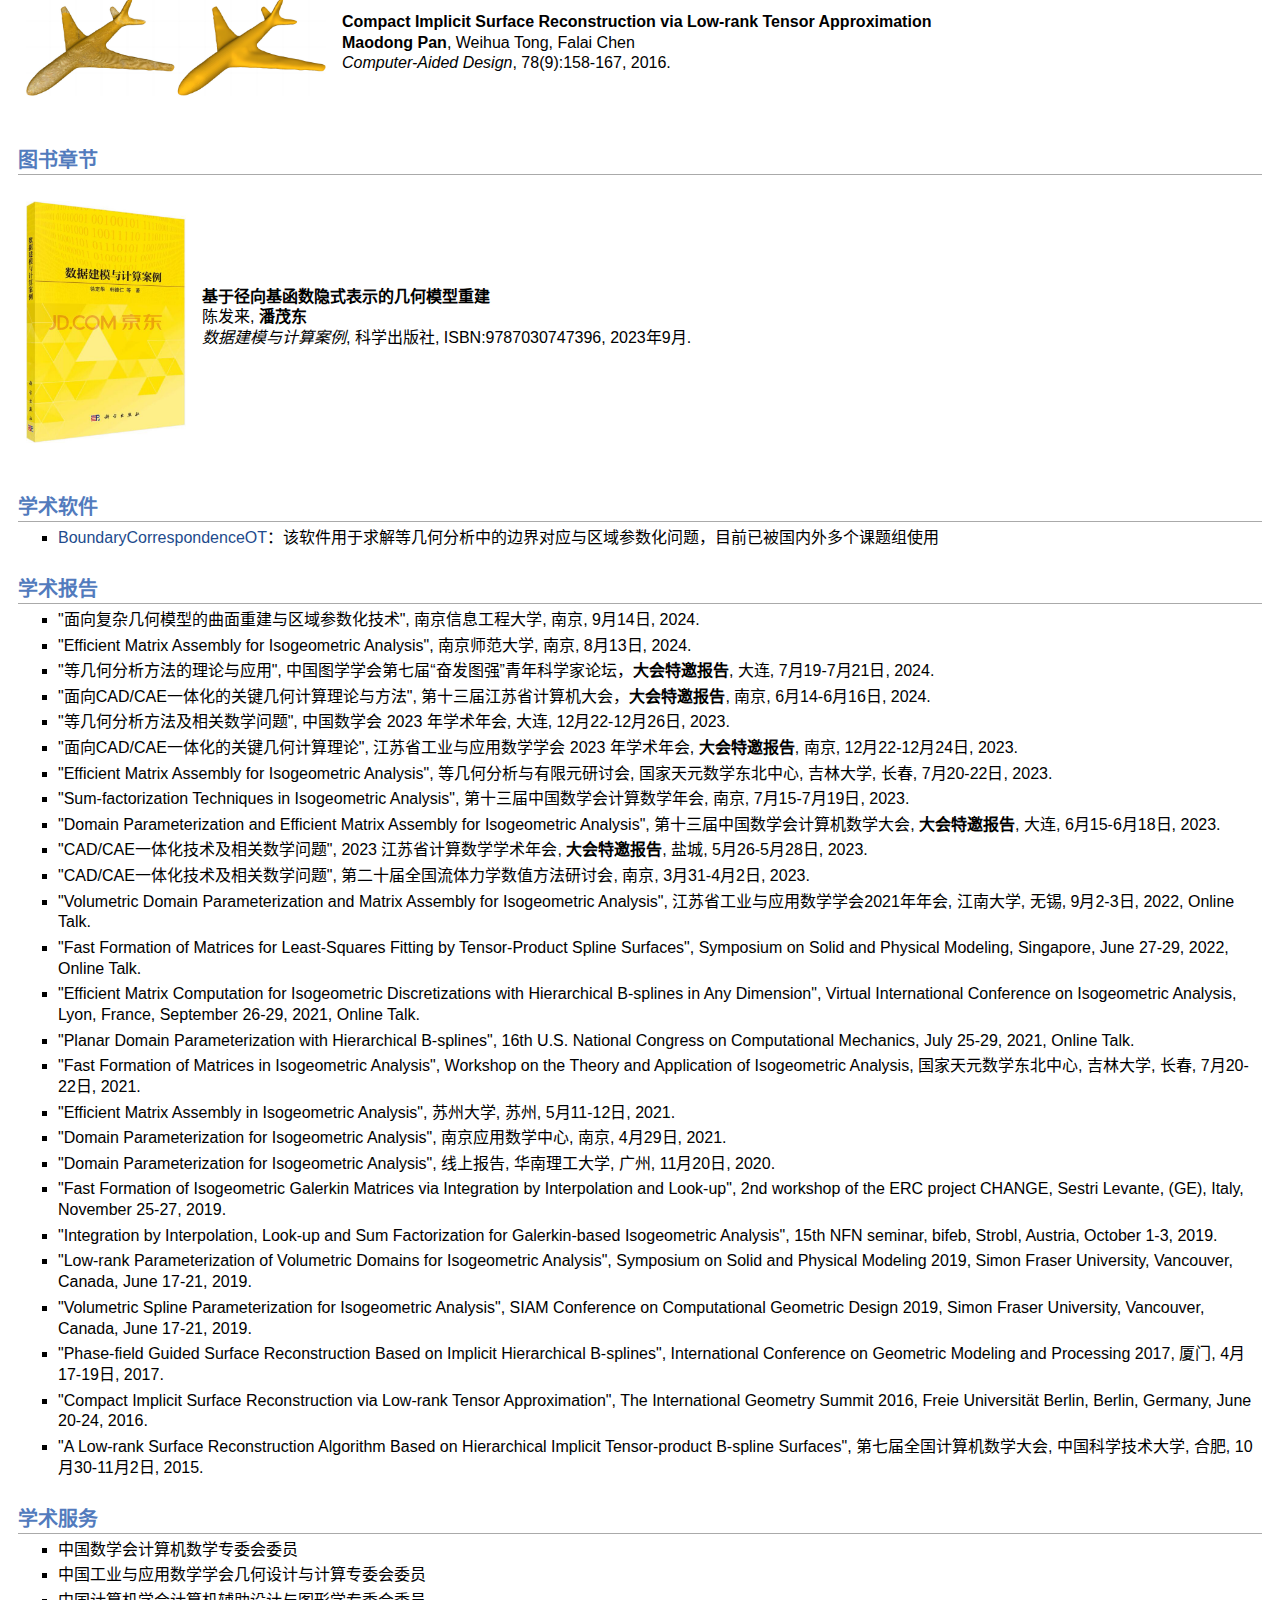
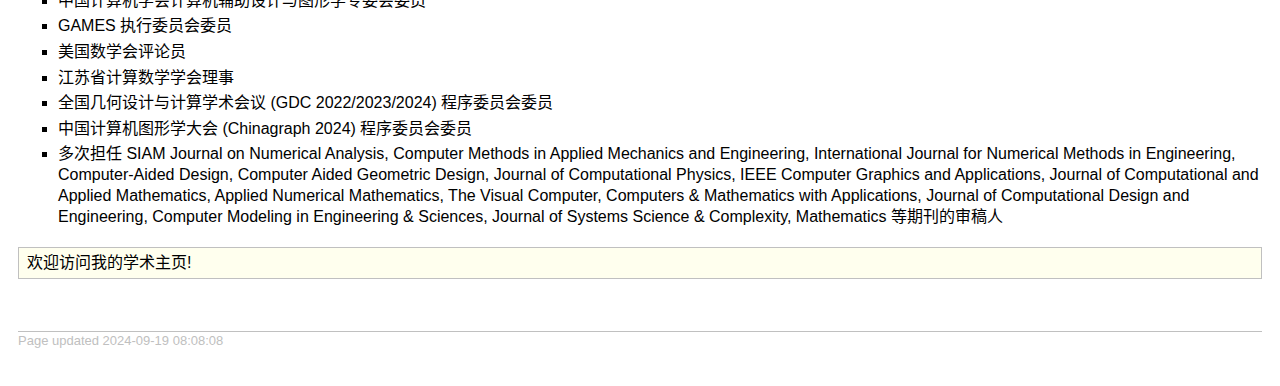
==== commit cdd35053: "Add files via upload" ====
--- a/index.html
+++ b/index.html
@@ -296,7 +296,7 @@
 					<h2>学术软件</h2>
 					<ul>
 						<li>
-						    <p><a href="https://github.com/ZH-ye/BoundaryCorrespondenceOT">BoundaryCorrespondenceOT</a>：该软件用于求解等几何分析中的边界对应与区域参数化问题，目前已被国外内多个课题组使用
+						    <p><a href="https://github.com/ZH-ye/BoundaryCorrespondenceOT">BoundaryCorrespondenceOT</a>：该软件用于求解等几何分析中的边界对应与区域参数化问题，目前已被国内外多个课题组使用
 						    </p>
 						</li>
 					</ul>
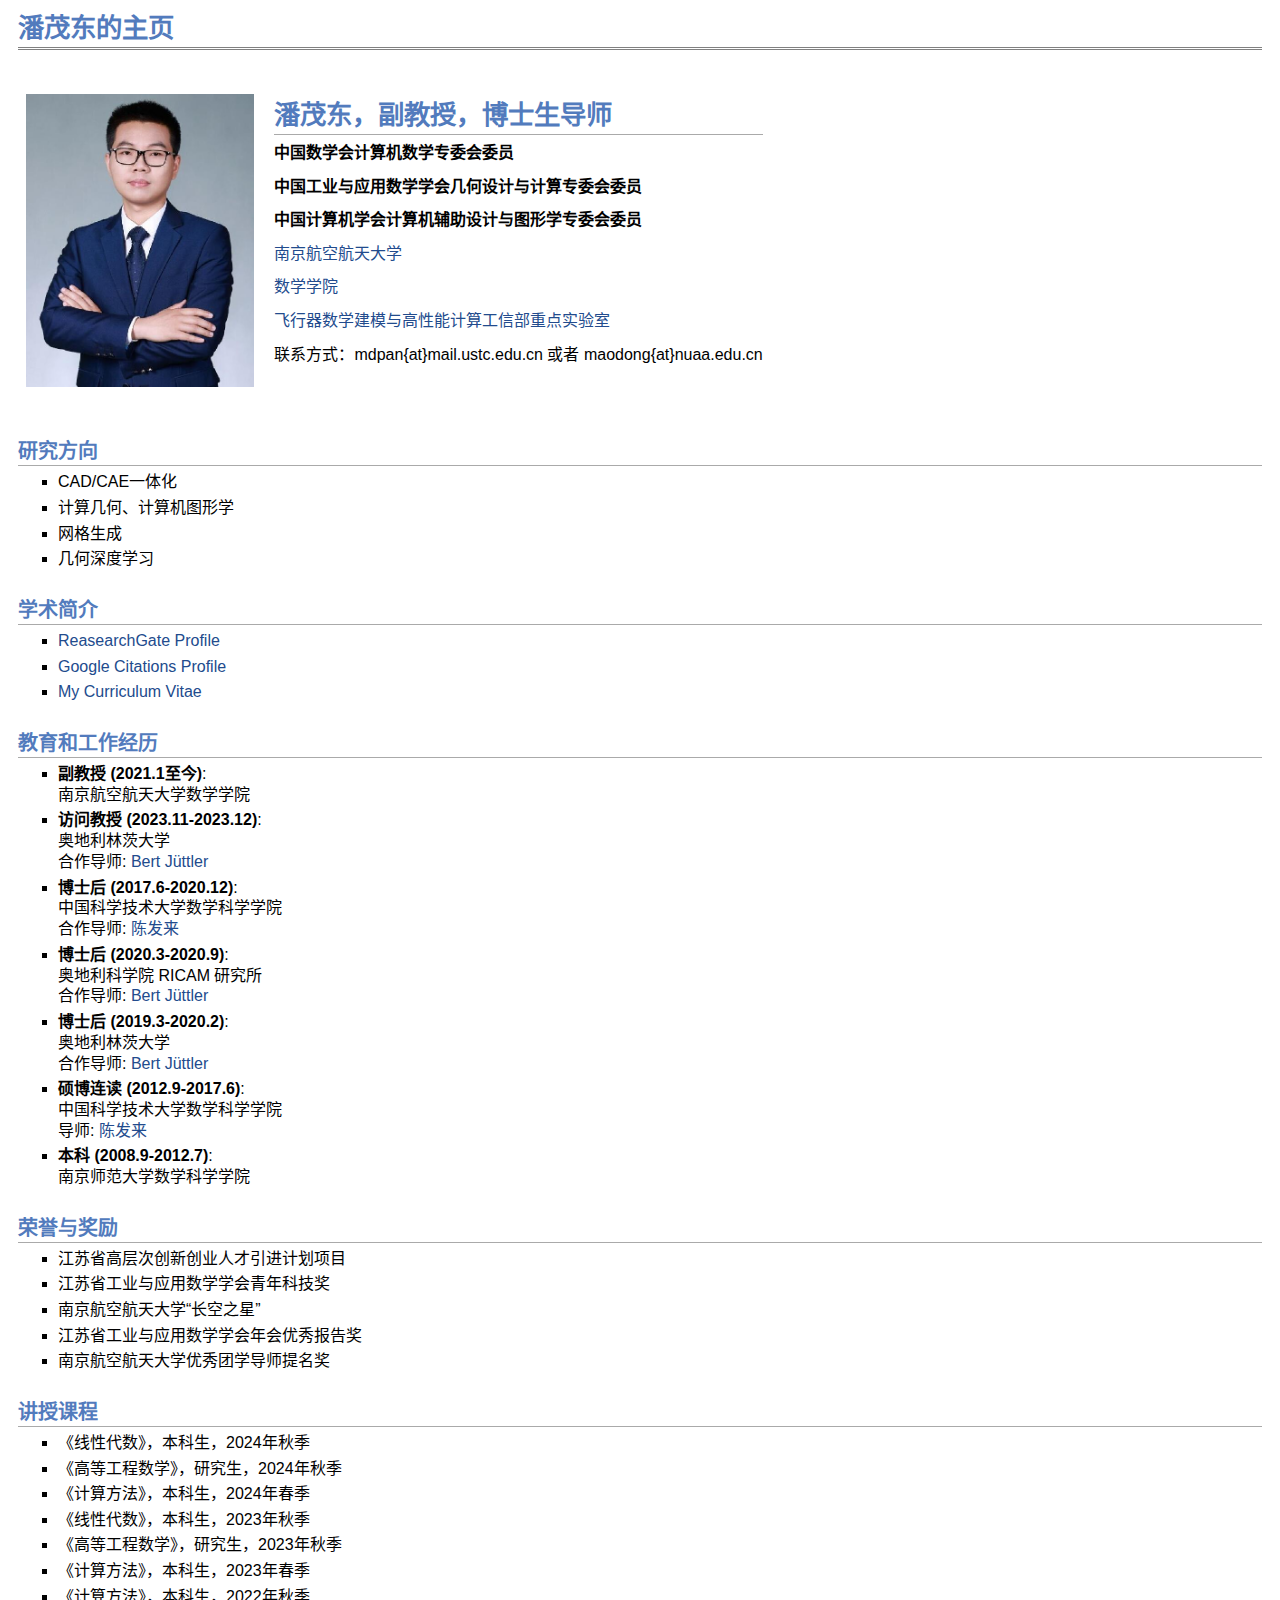
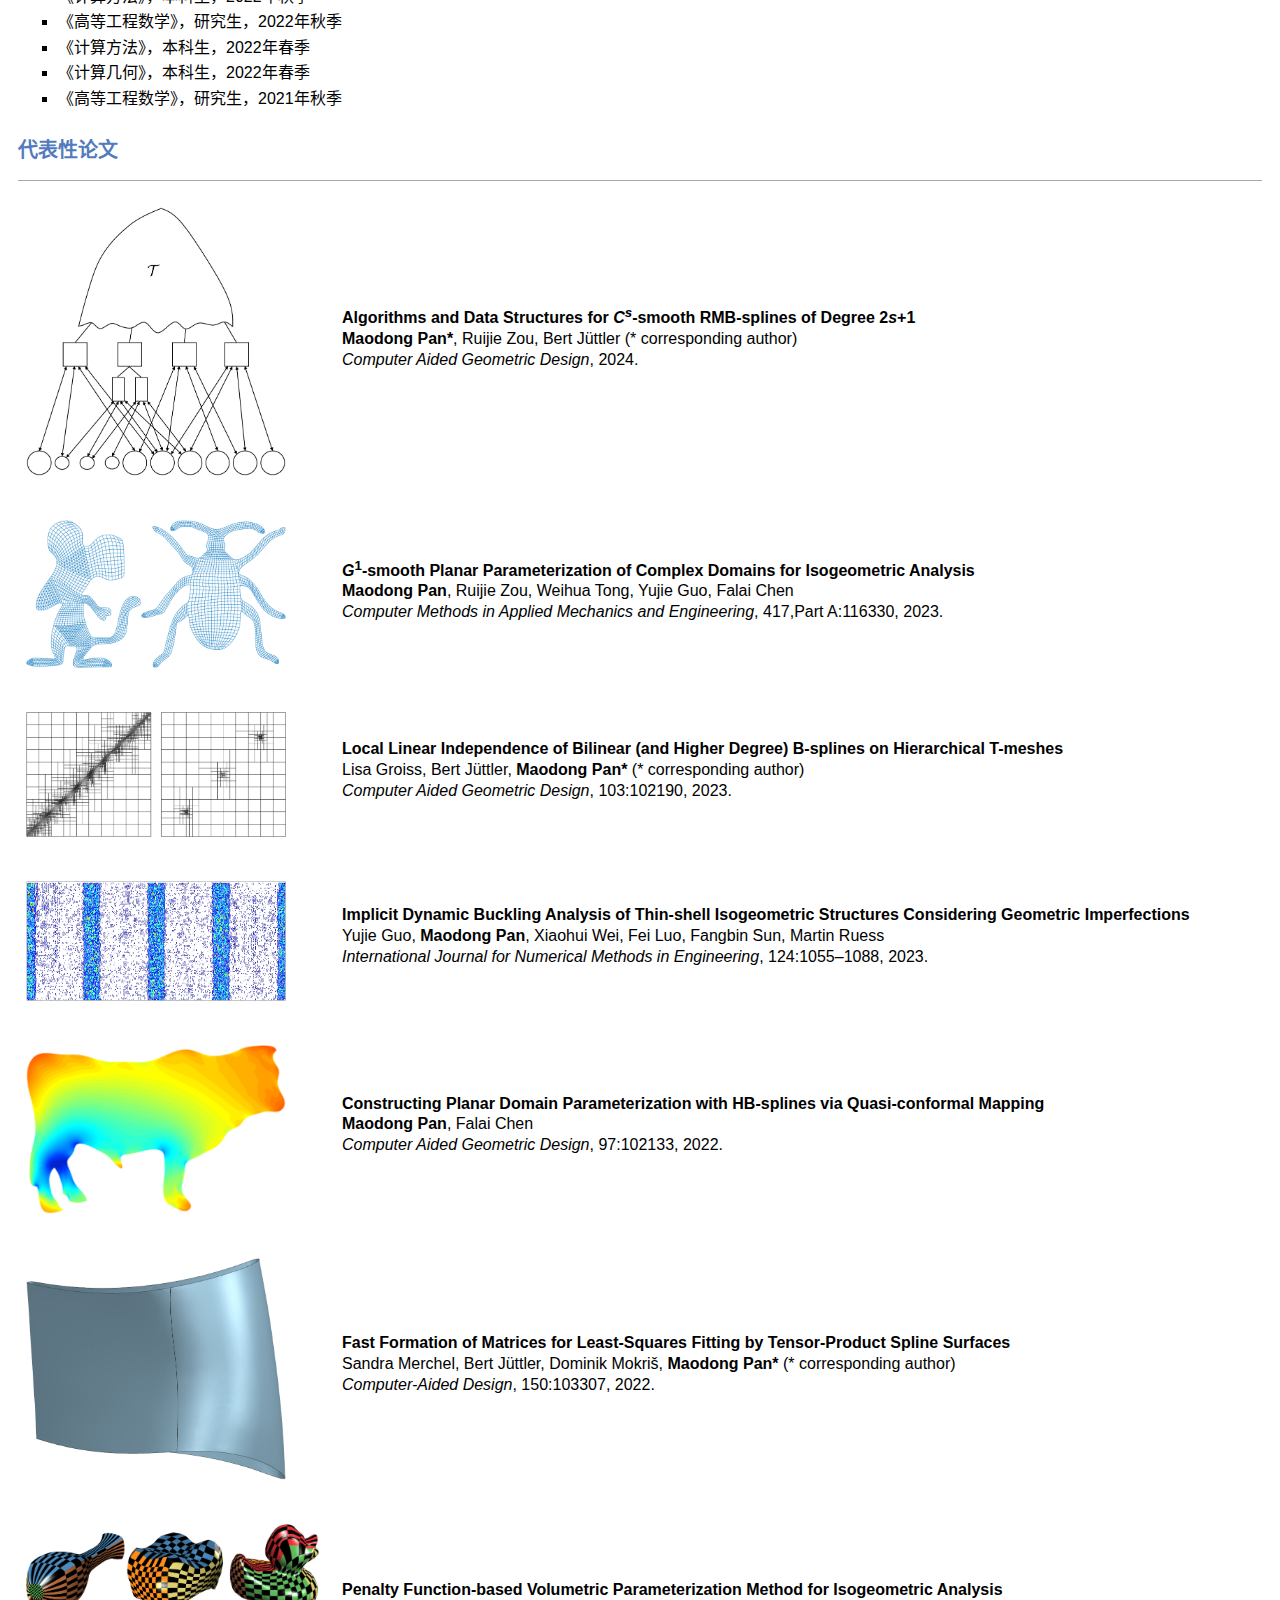
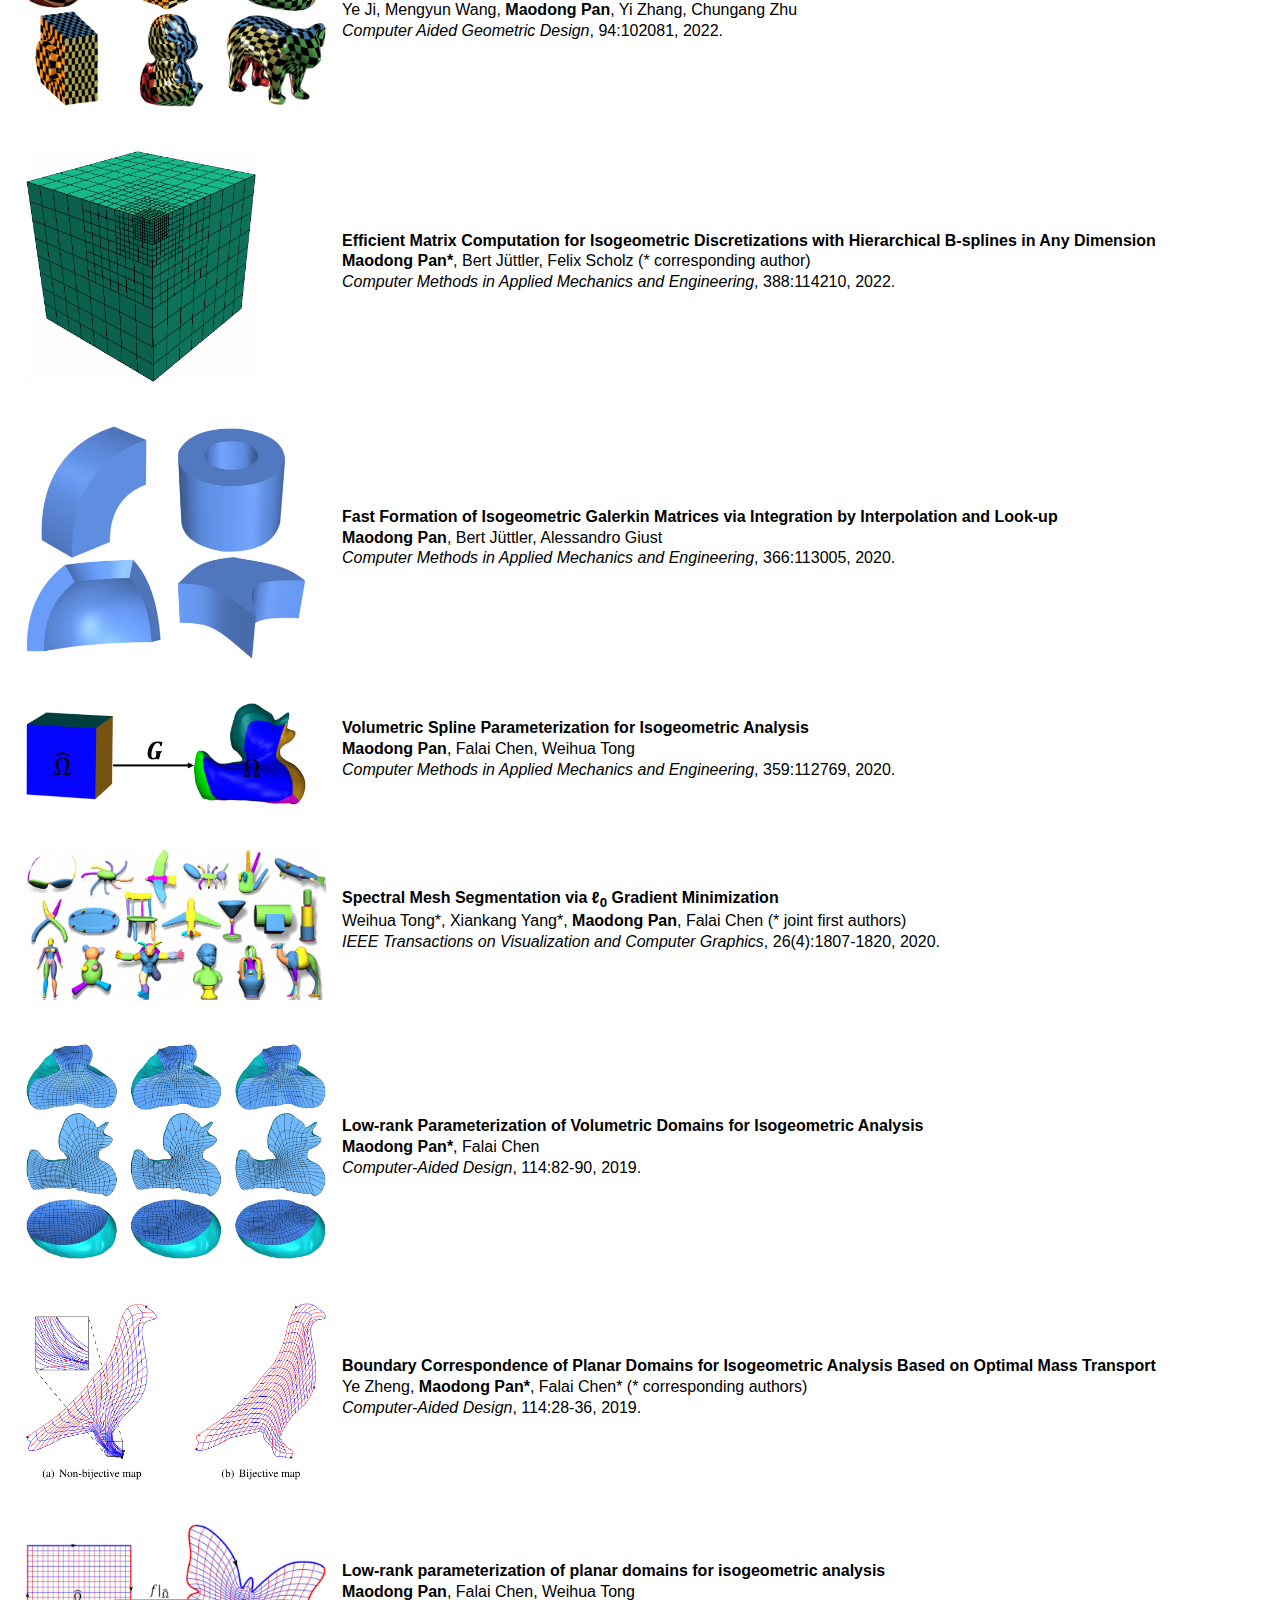
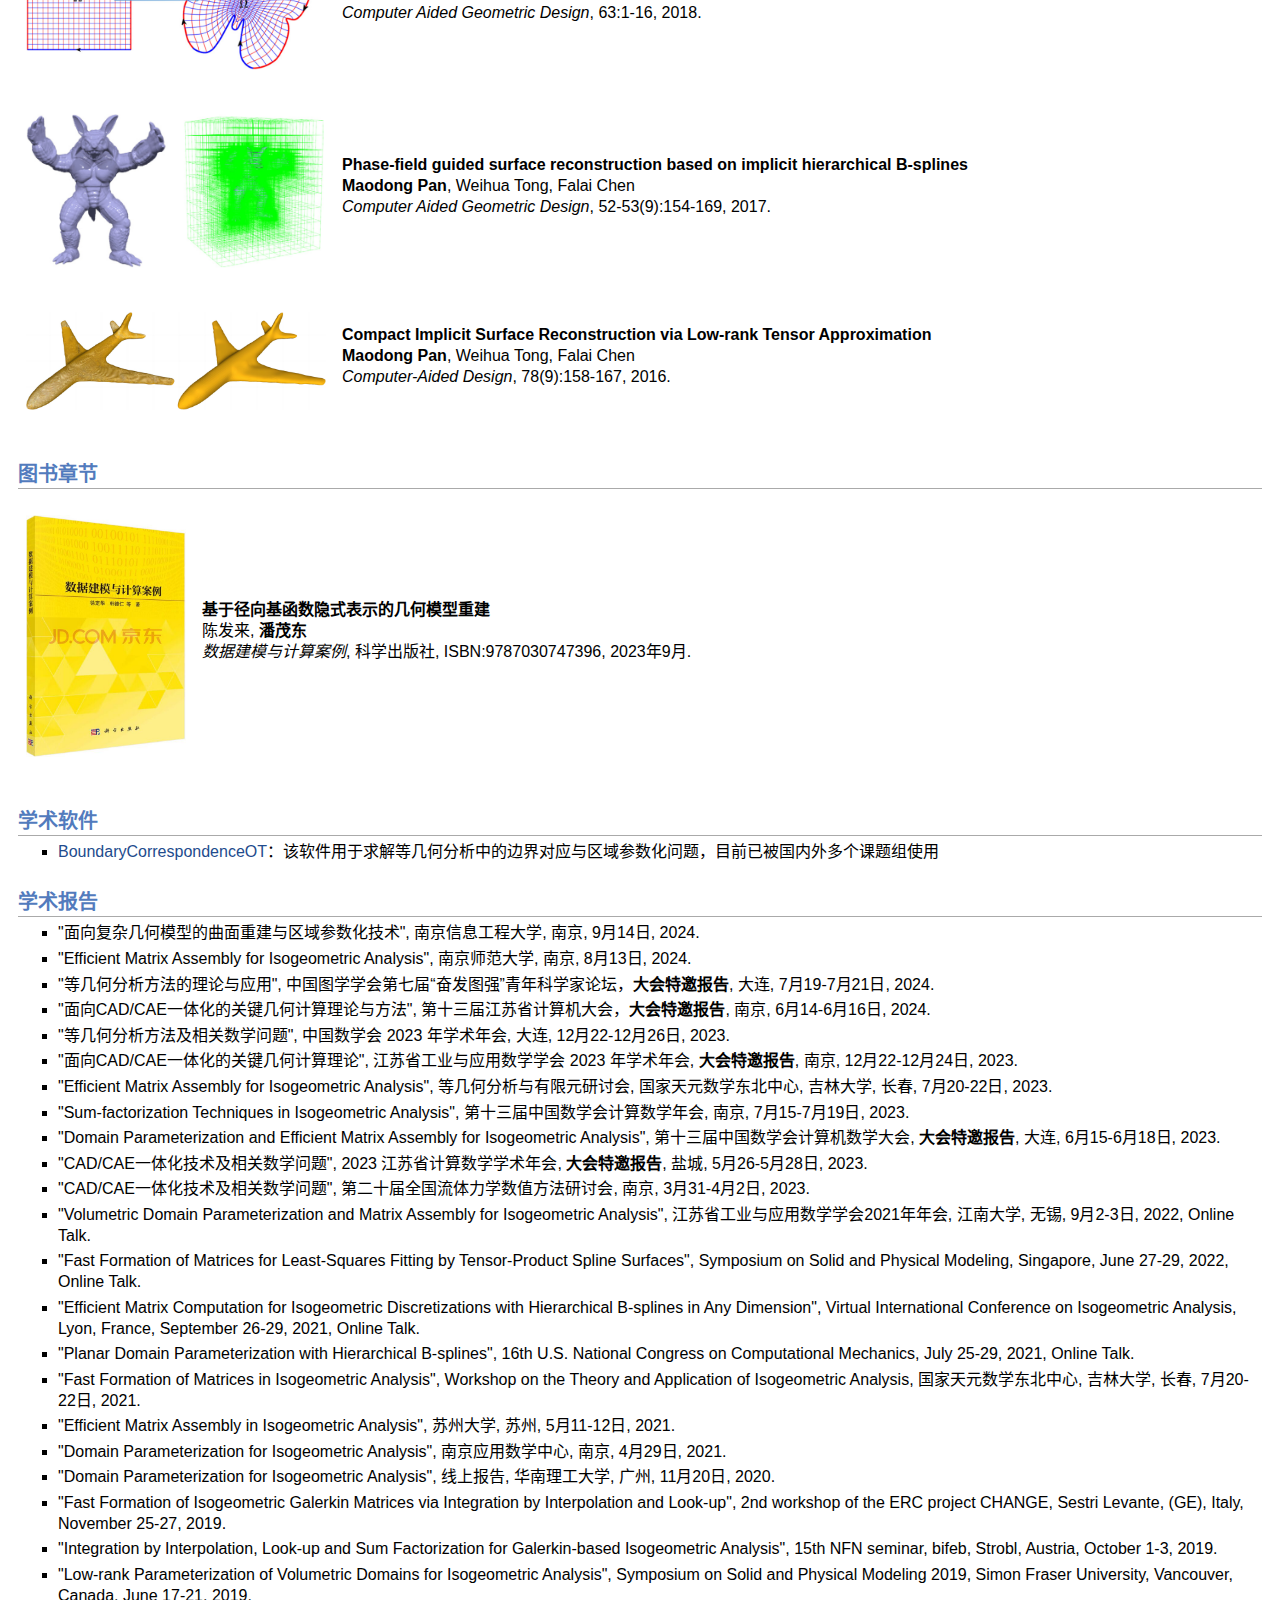
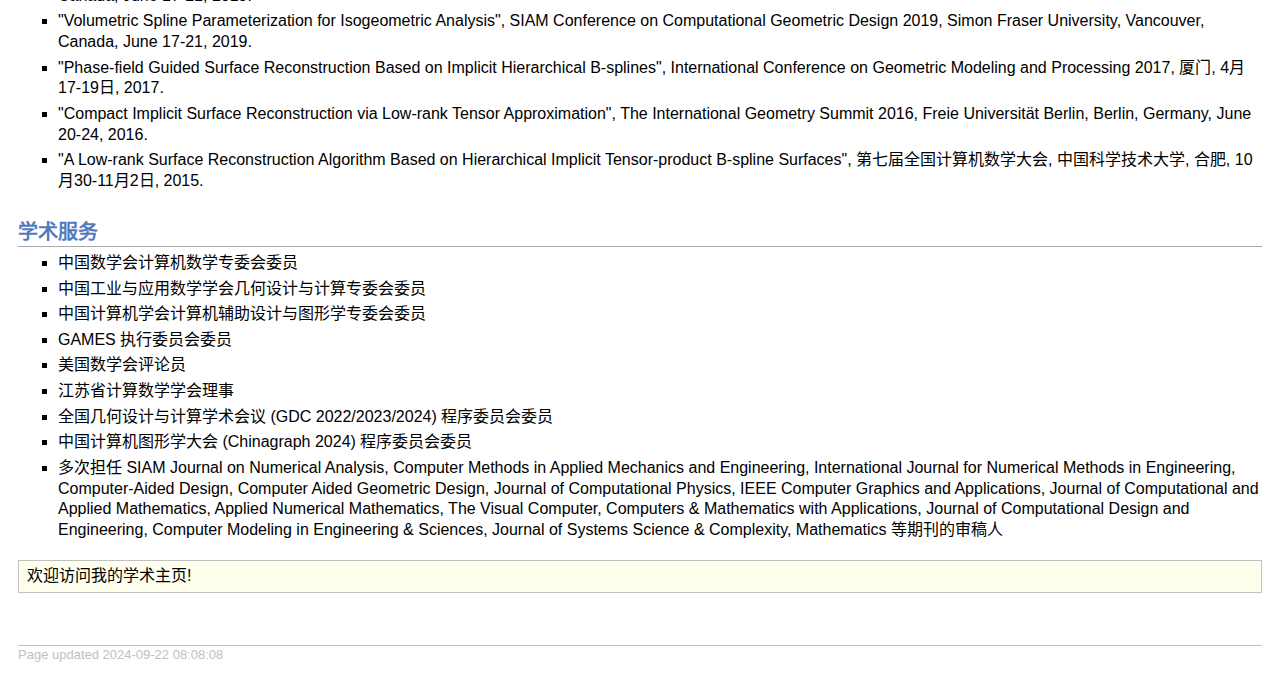
==== commit 8cc6f089: "Add files via upload" ====
--- a/index.html
+++ b/index.html
@@ -126,6 +126,16 @@
 					<table class="imgtable">
 						<tbody>
 							<tr>
+								<td><img src="./img/cagd6.png" alt="photo" width="260px" height=auto></td>
+								<td align="left">
+									<p>
+										<b>Algorithms and Data Structures for <var>C</var><sup><var>s</var></sup>-smooth RMB-splines of Degree 2<var>s</var>+1</b><br>
+										<b>Maodong Pan*</b>, Ruijie Zou, Bert J&uuml;ttler (* corresponding author)<br>
+										<i>Computer Aided Geometric Design</i>, 2024.
+									</p>
+								</td>
+							</tr>
+							<tr>
 								<td><img src="./img/cmame4.png" alt="photo" width="260px" height=auto></td>
 								<td align="left">
 									<p>
@@ -191,7 +201,7 @@
 								<td align="left">
 									<p>
 										<b>Efficient Matrix Computation for Isogeometric Discretizations with Hierarchical B-splines in Any Dimension</b><br>
-										<b>Maodong Pan*</b>, Bert J&uuml;ttler, Felix Scholz<br>
+										<b>Maodong Pan*</b>, Bert J&uuml;ttler, Felix Scholz (* corresponding author)<br>
 										<i>Computer Methods in Applied Mechanics and Engineering</i>, 388:114210, 2022.
 									</p>
 								</td>
@@ -452,7 +462,7 @@
 					</div>
 					<div id="footer">
 						<div id="footer-text">
-							Page updated 2024-09-19 08:08:08
+							Page updated 2024-09-22 08:08:08
 						</div>
 					</div>
 				</td>
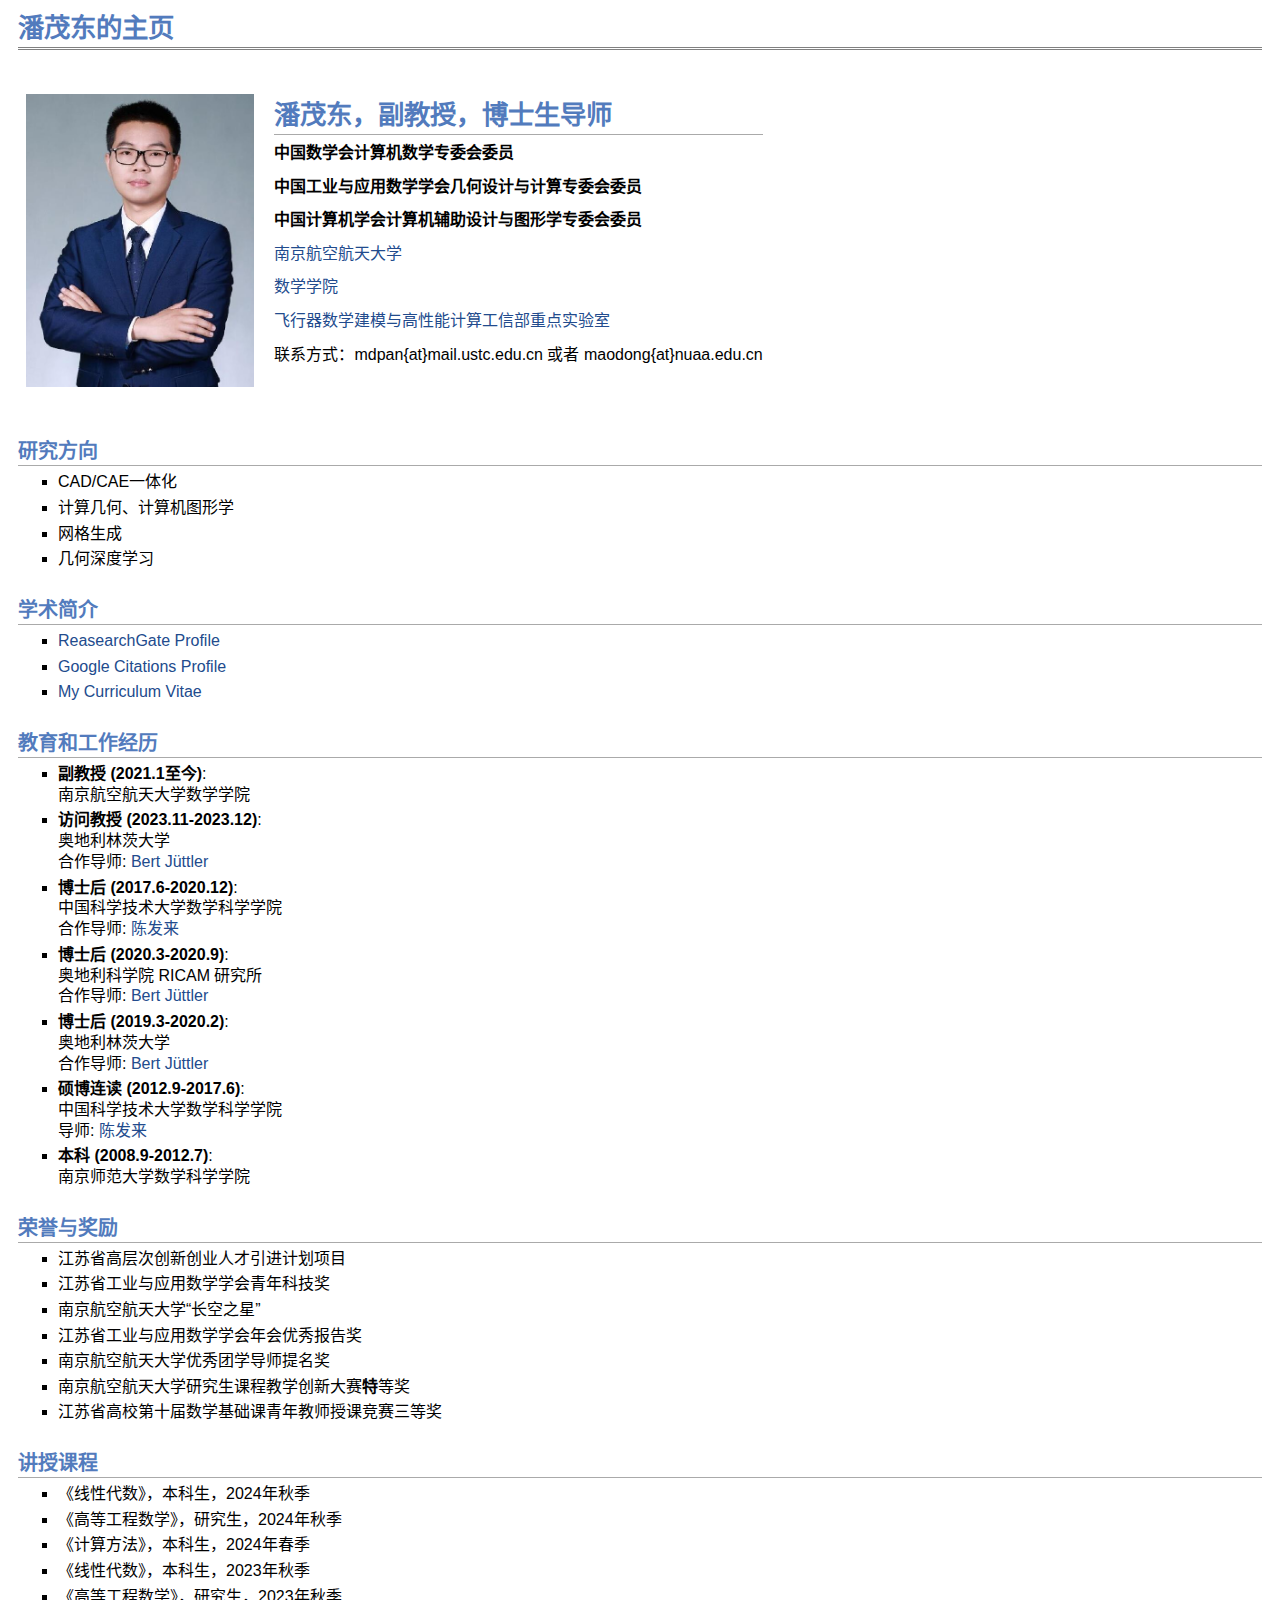
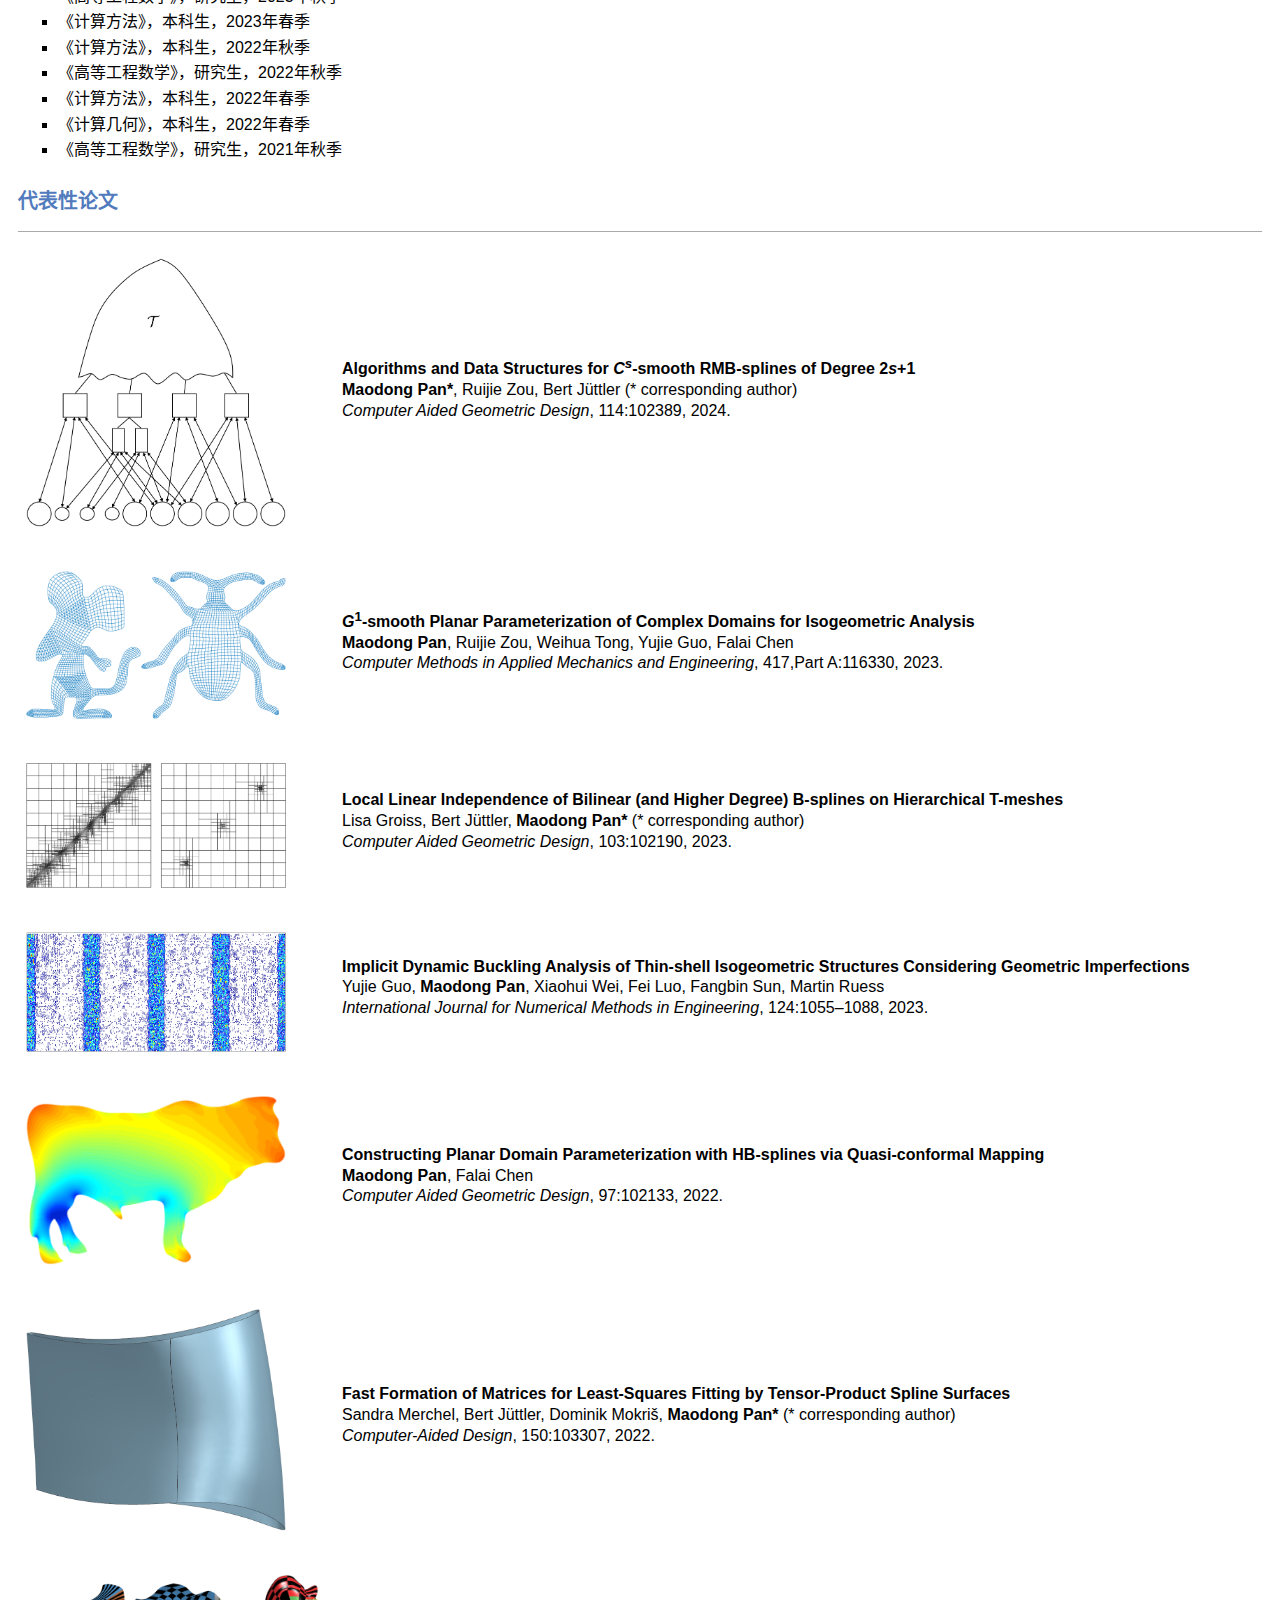
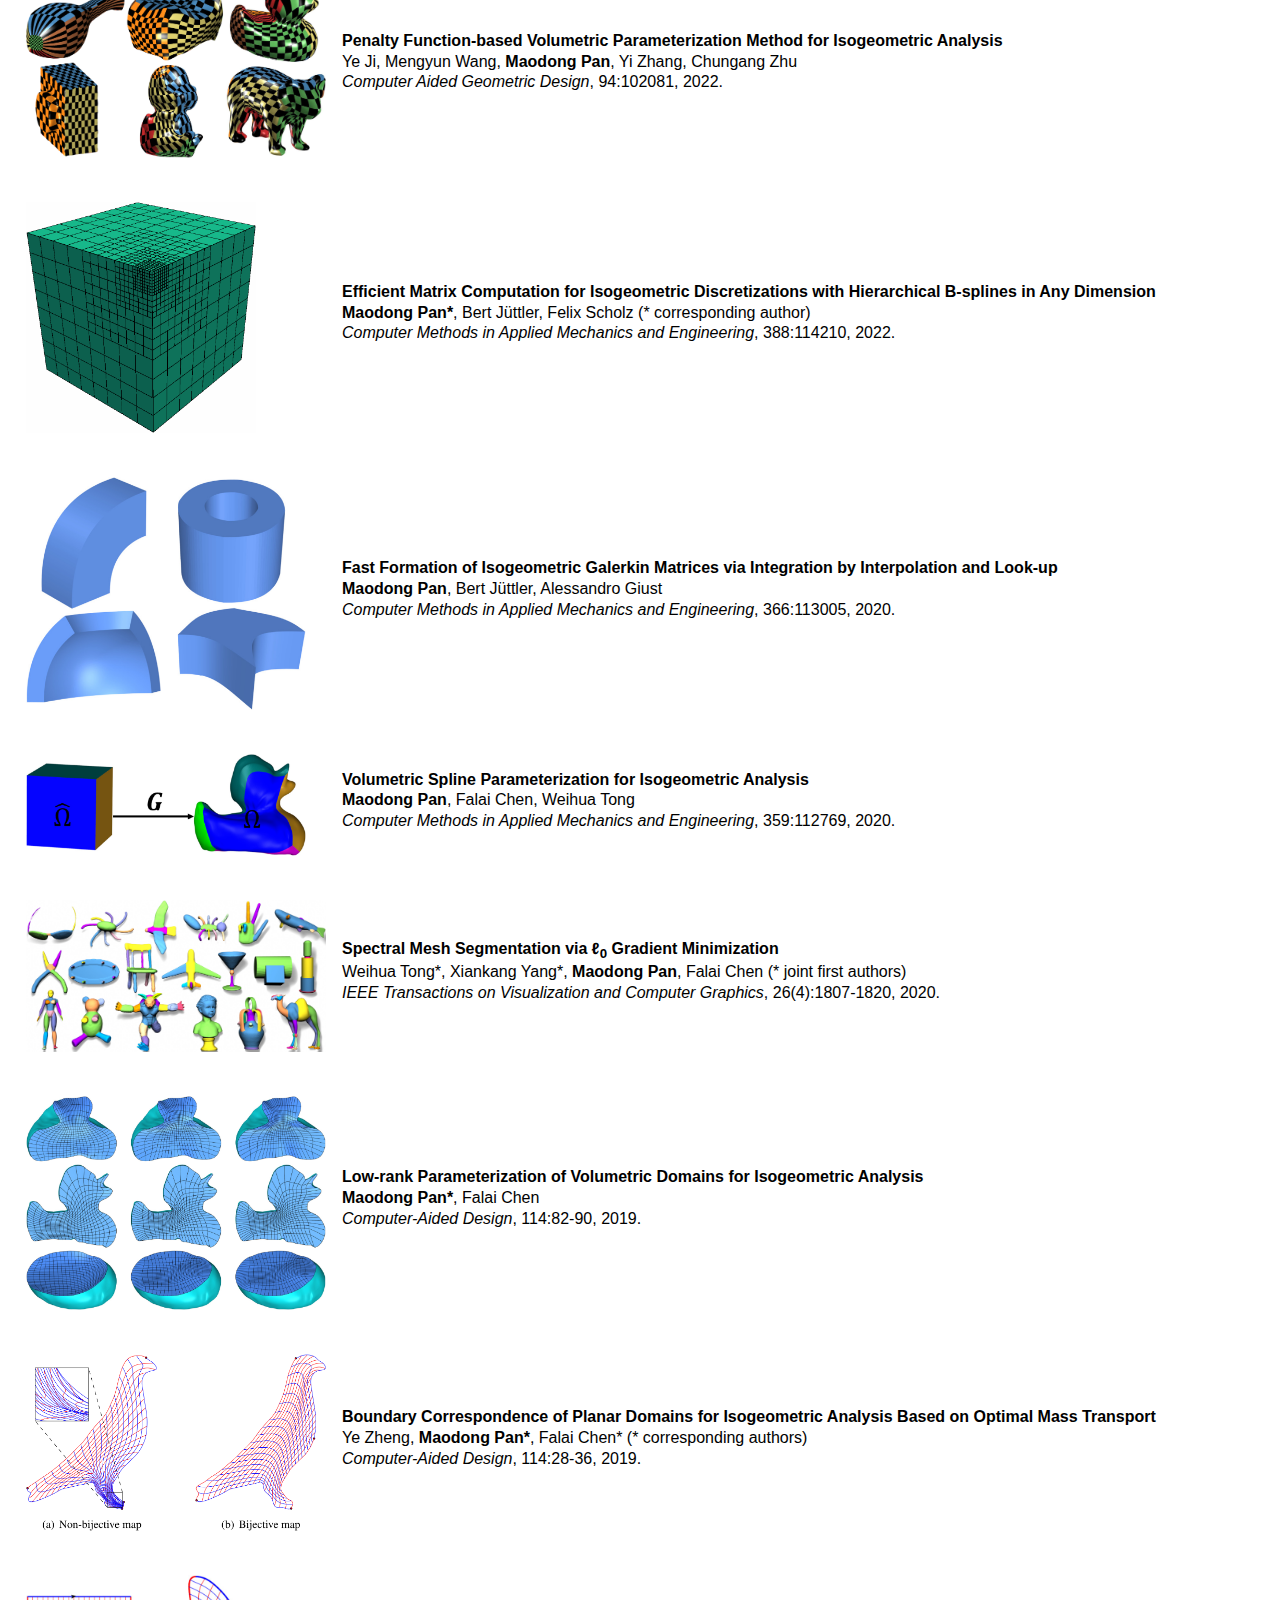
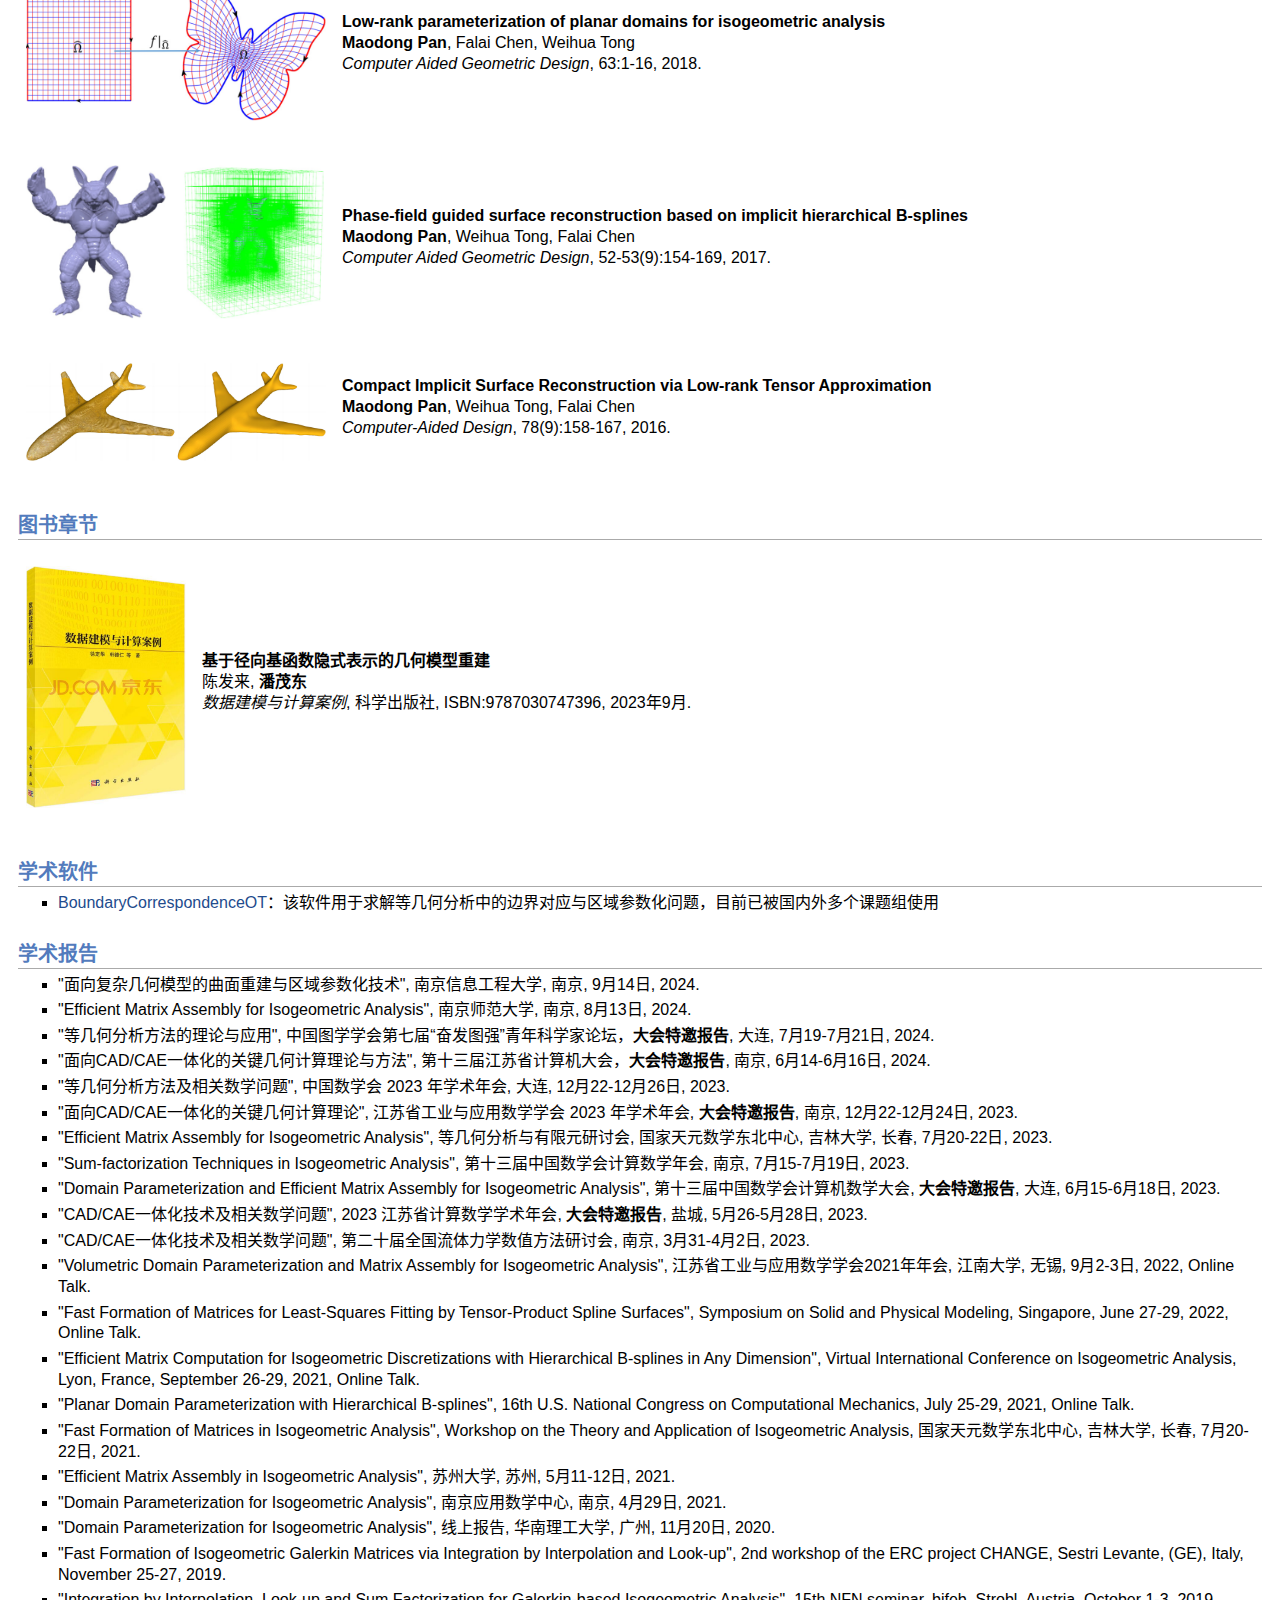
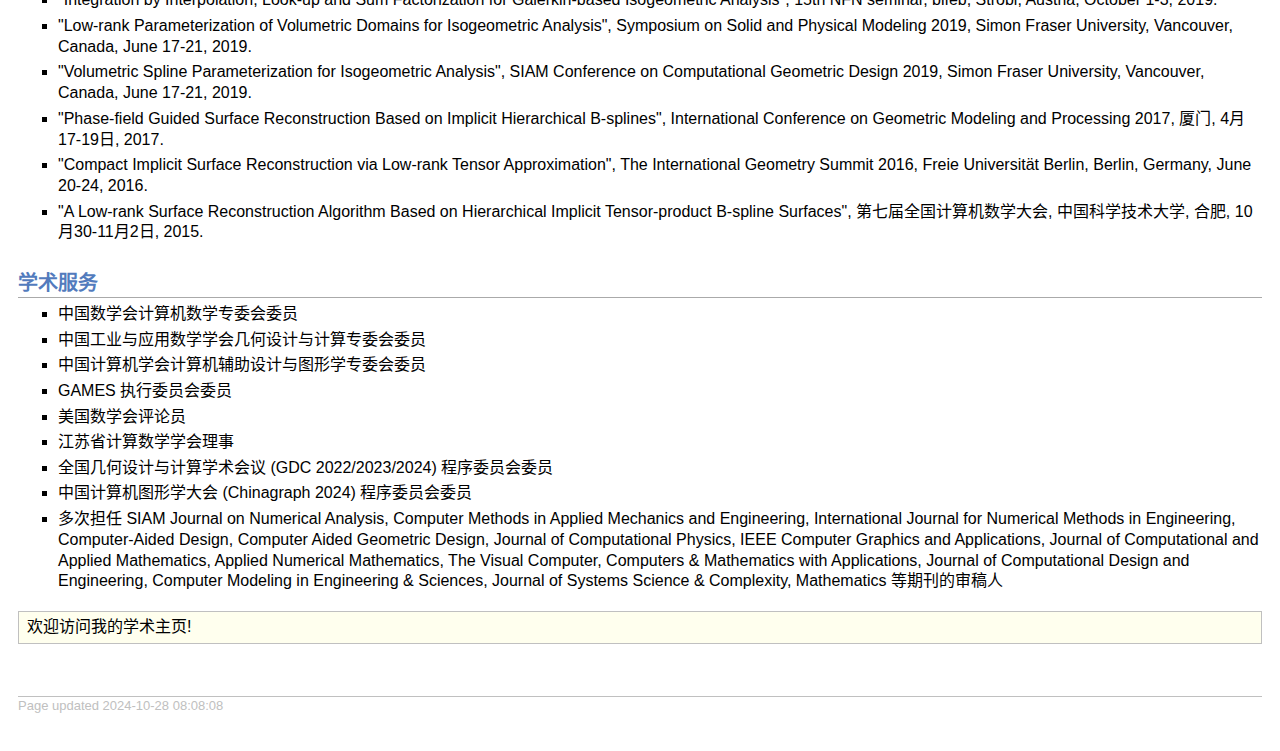
==== commit b0f0b2c3: "Add files via upload" ====
--- a/index.html
+++ b/index.html
@@ -107,6 +107,8 @@
 						<li><p>南京航空航天大学“长空之星”</p></li>
 						<li><p>江苏省工业与应用数学学会年会优秀报告奖</p></li>
 						<li><p>南京航空航天大学优秀团学导师提名奖</p></li>
+						<li><p>南京航空航天大学研究生课程教学创新大赛<b>特</b>等奖</p></li>
+						<li><p>江苏省高校第十届数学基础课青年教师授课竞赛三等奖</p></li>
 					</ul>
 					<h2>讲授课程</h2>
 					<ul>
@@ -131,7 +133,7 @@
 									<p>
 										<b>Algorithms and Data Structures for <var>C</var><sup><var>s</var></sup>-smooth RMB-splines of Degree 2<var>s</var>+1</b><br>
 										<b>Maodong Pan*</b>, Ruijie Zou, Bert J&uuml;ttler (* corresponding author)<br>
-										<i>Computer Aided Geometric Design</i>, 2024.
+										<i>Computer Aided Geometric Design</i>, 114:102389, 2024.
 									</p>
 								</td>
 							</tr>
@@ -462,7 +464,7 @@
 					</div>
 					<div id="footer">
 						<div id="footer-text">
-							Page updated 2024-09-22 08:08:08
+							Page updated 2024-10-28 08:08:08
 						</div>
 					</div>
 				</td>
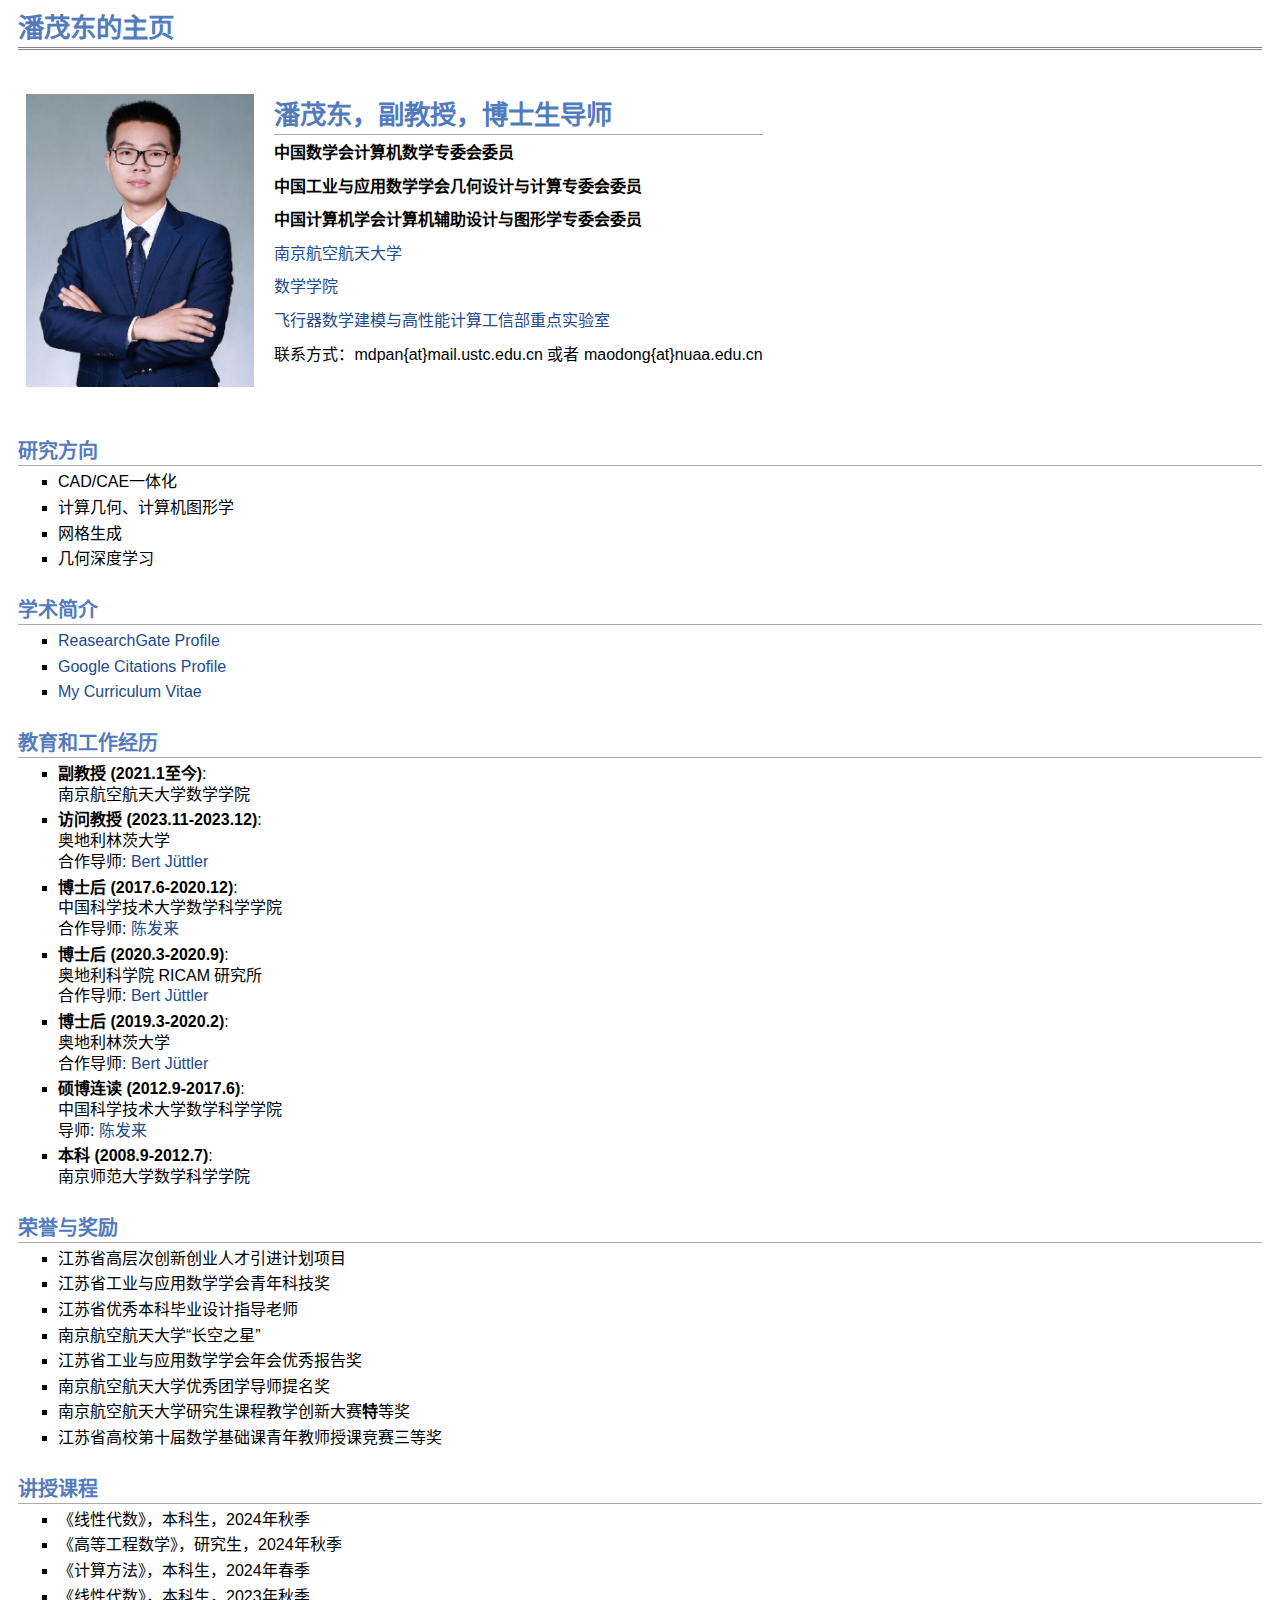
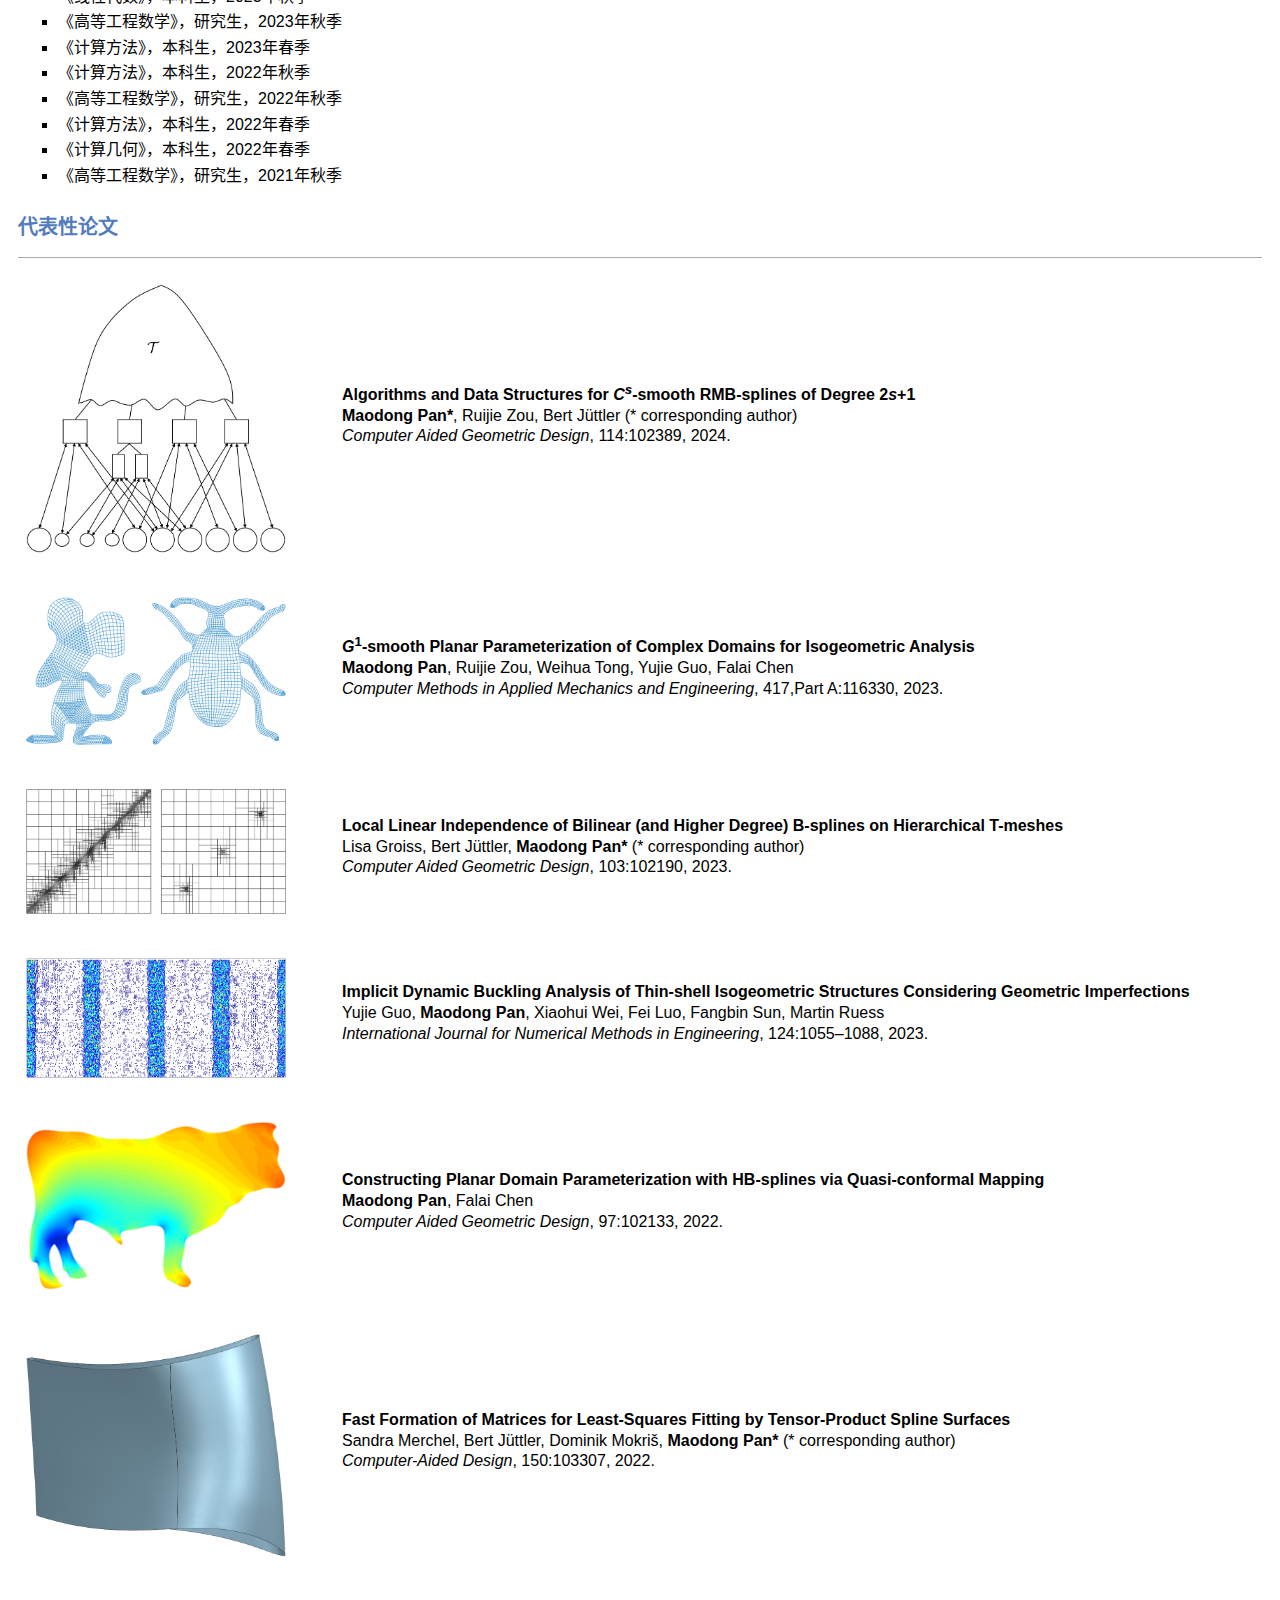
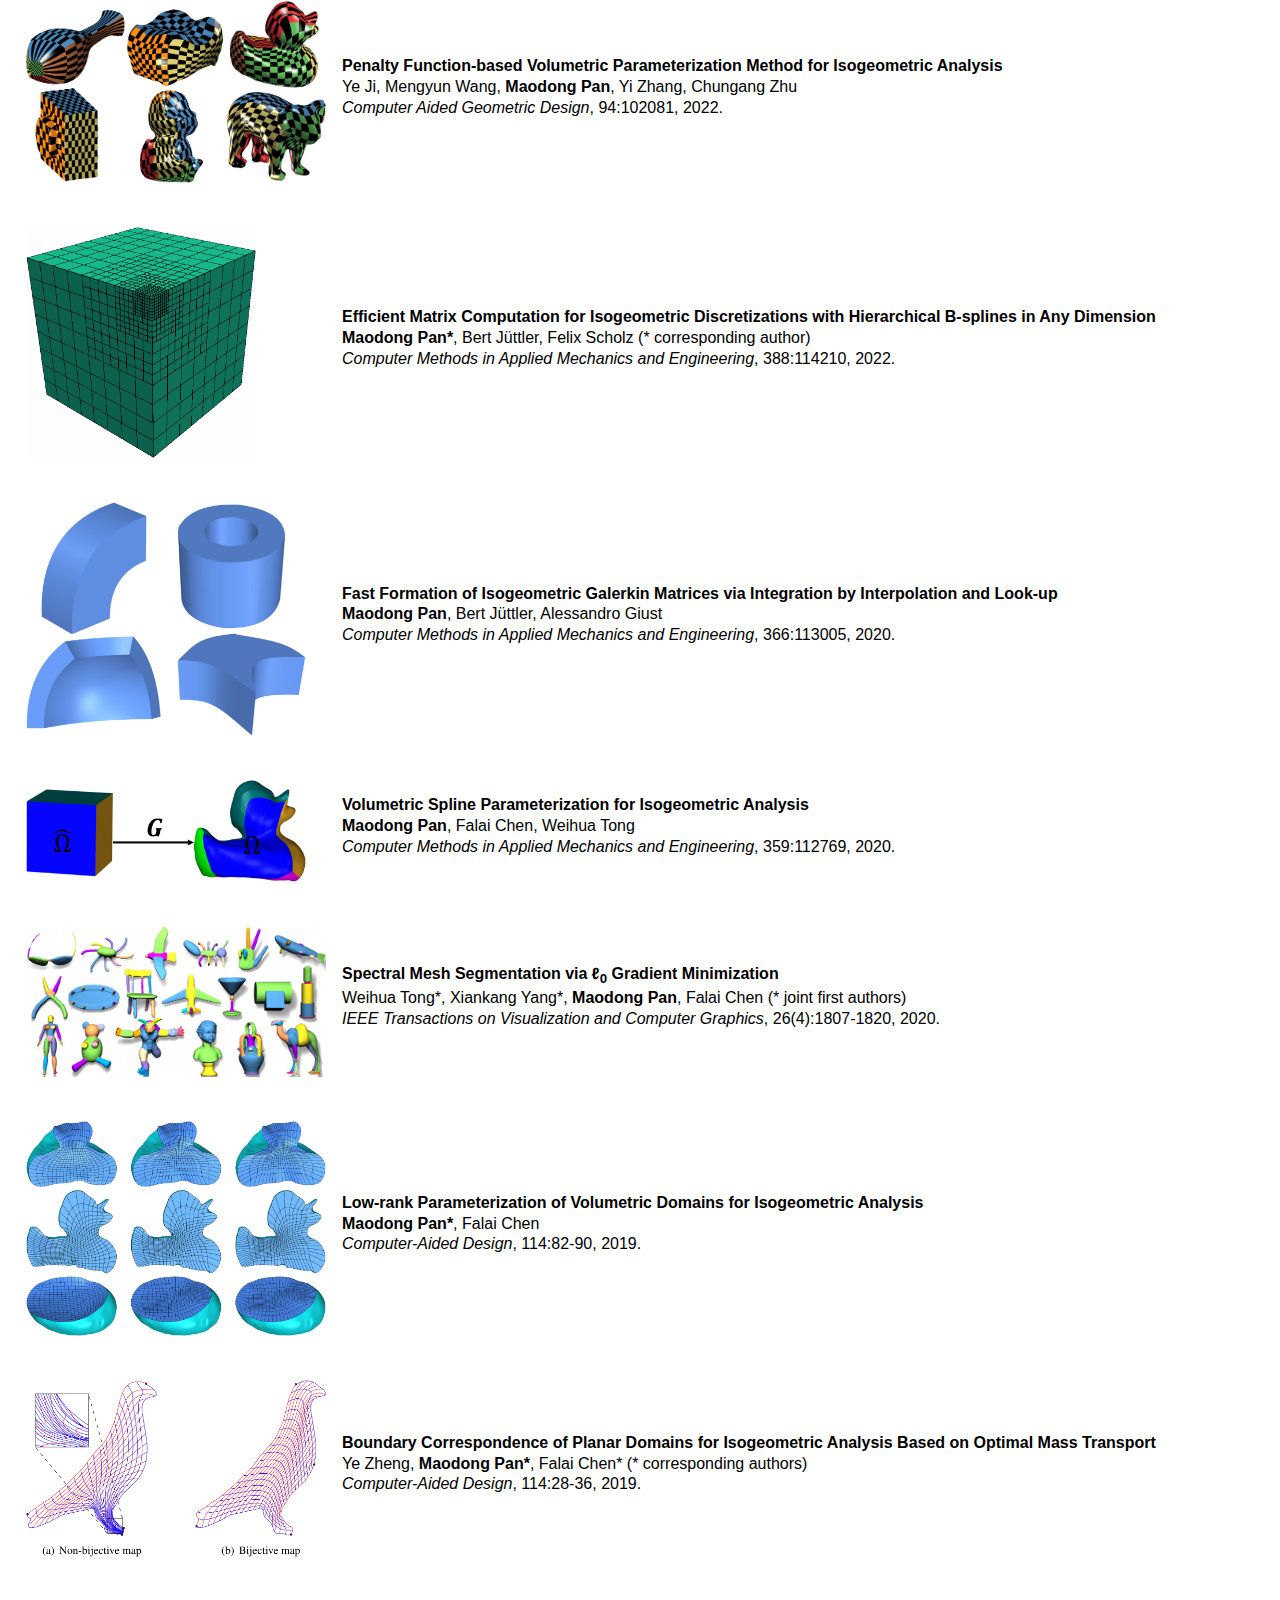
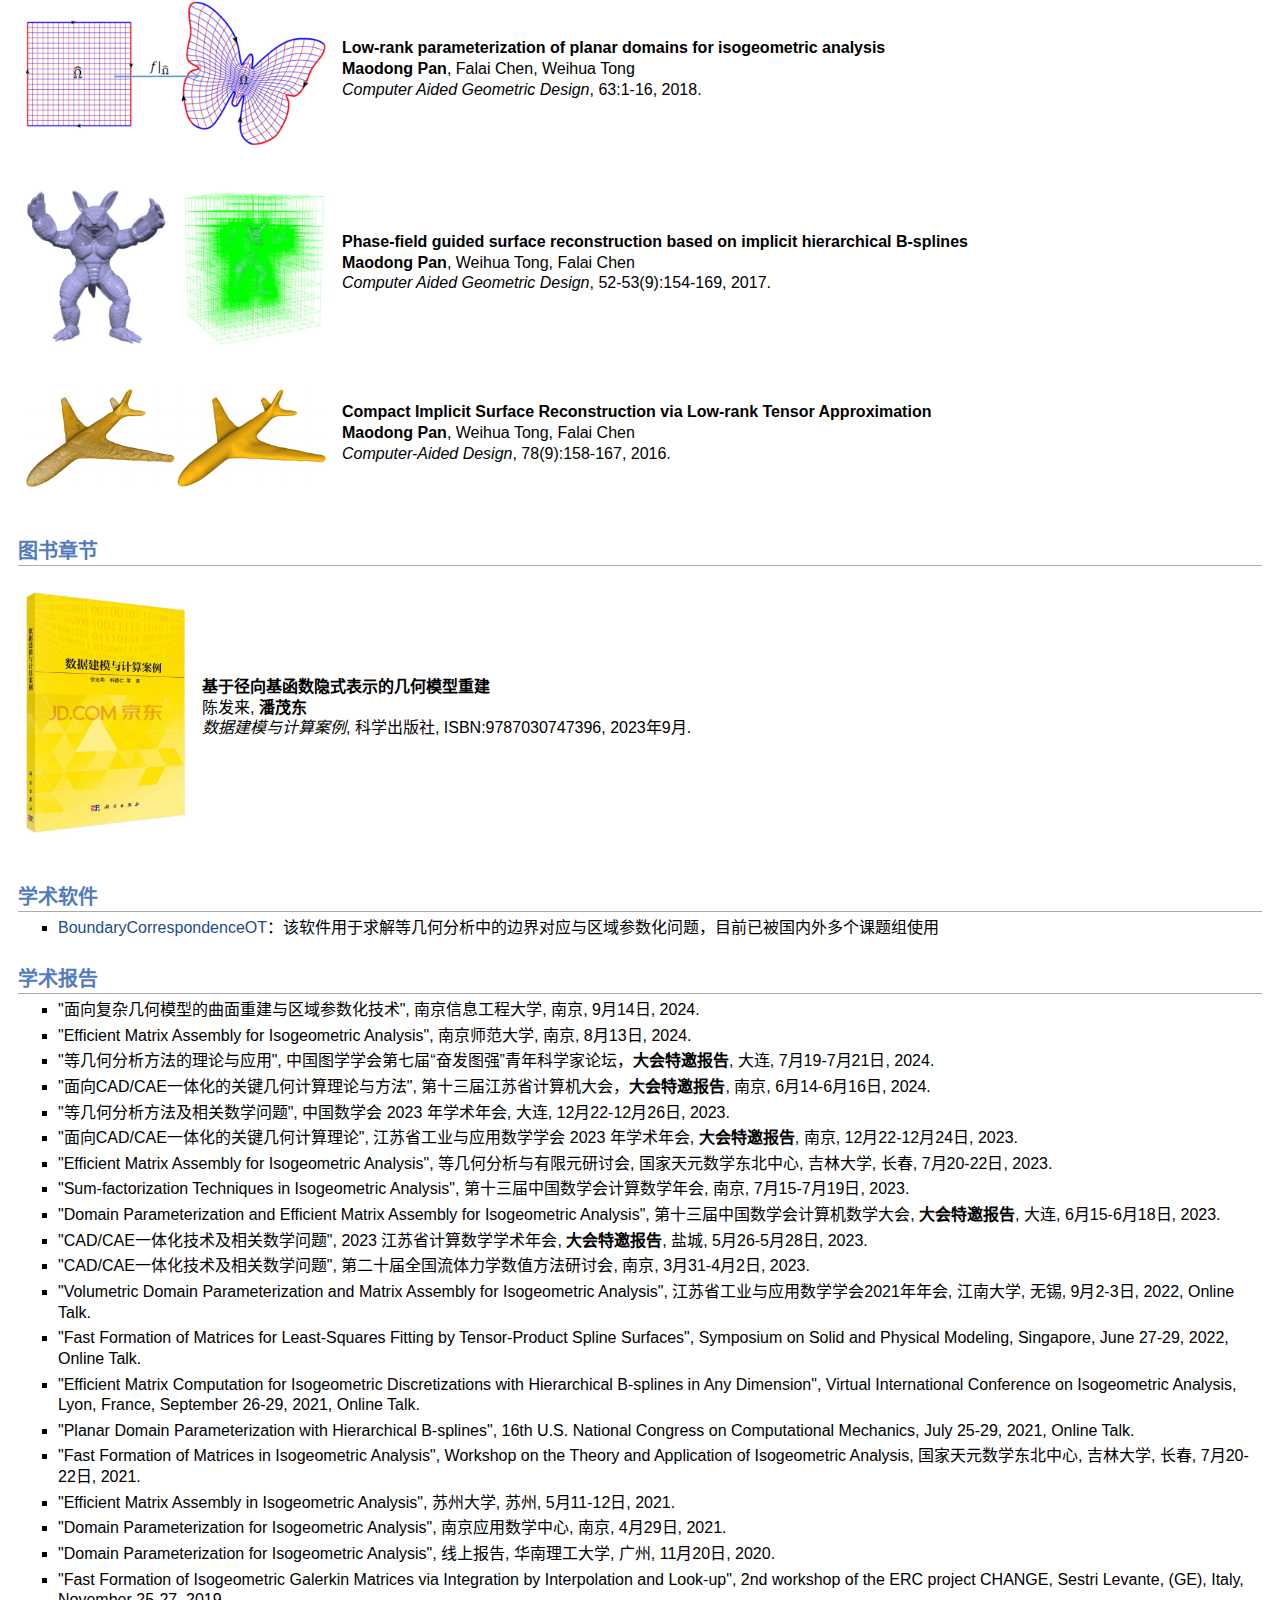
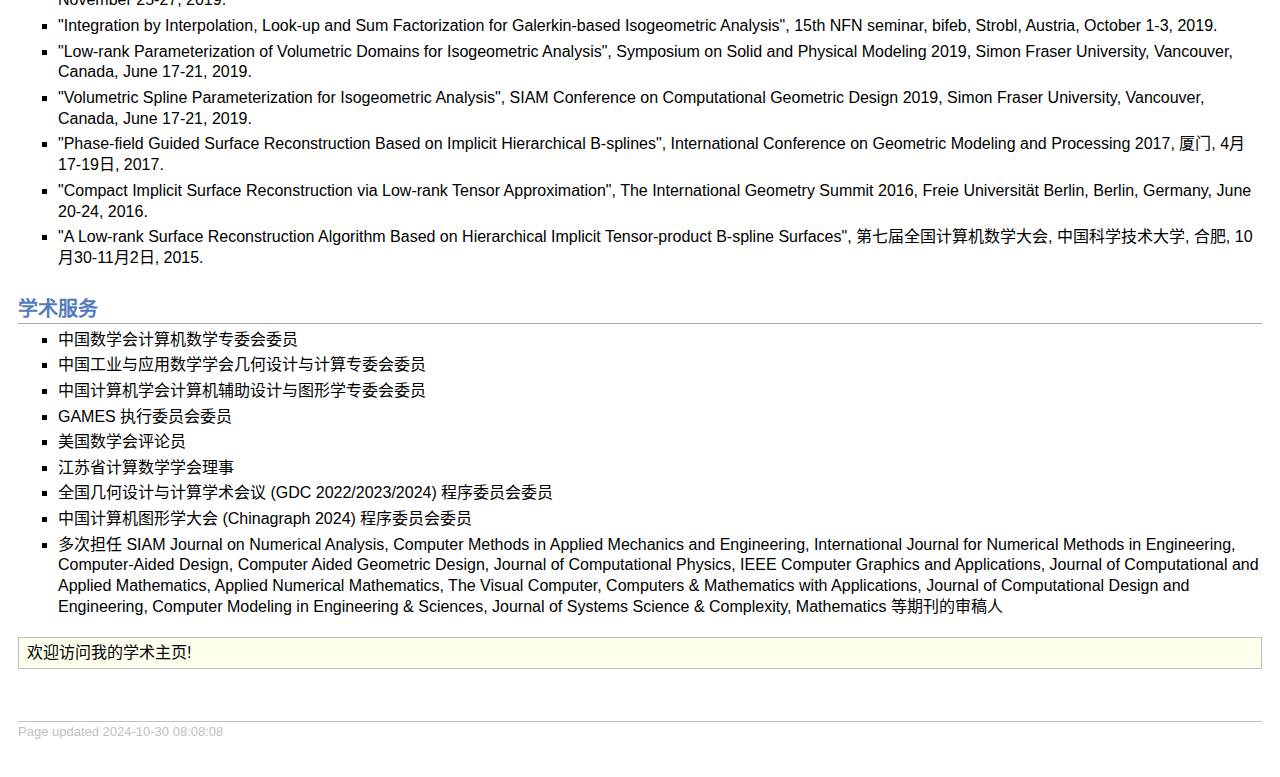
==== commit 2326316c: "Add files via upload" ====
--- a/index.html
+++ b/index.html
@@ -104,6 +104,7 @@
 					<ul>
 						<li><p>江苏省高层次创新创业人才引进计划项目</p></li>
 						<li><p>江苏省工业与应用数学学会青年科技奖</p></li>
+						<li><p>江苏省优秀本科毕业设计指导老师</p></li>
 						<li><p>南京航空航天大学“长空之星”</p></li>
 						<li><p>江苏省工业与应用数学学会年会优秀报告奖</p></li>
 						<li><p>南京航空航天大学优秀团学导师提名奖</p></li>
@@ -464,7 +465,7 @@
 					</div>
 					<div id="footer">
 						<div id="footer-text">
-							Page updated 2024-10-28 08:08:08
+							Page updated 2024-10-30 08:08:08
 						</div>
 					</div>
 				</td>
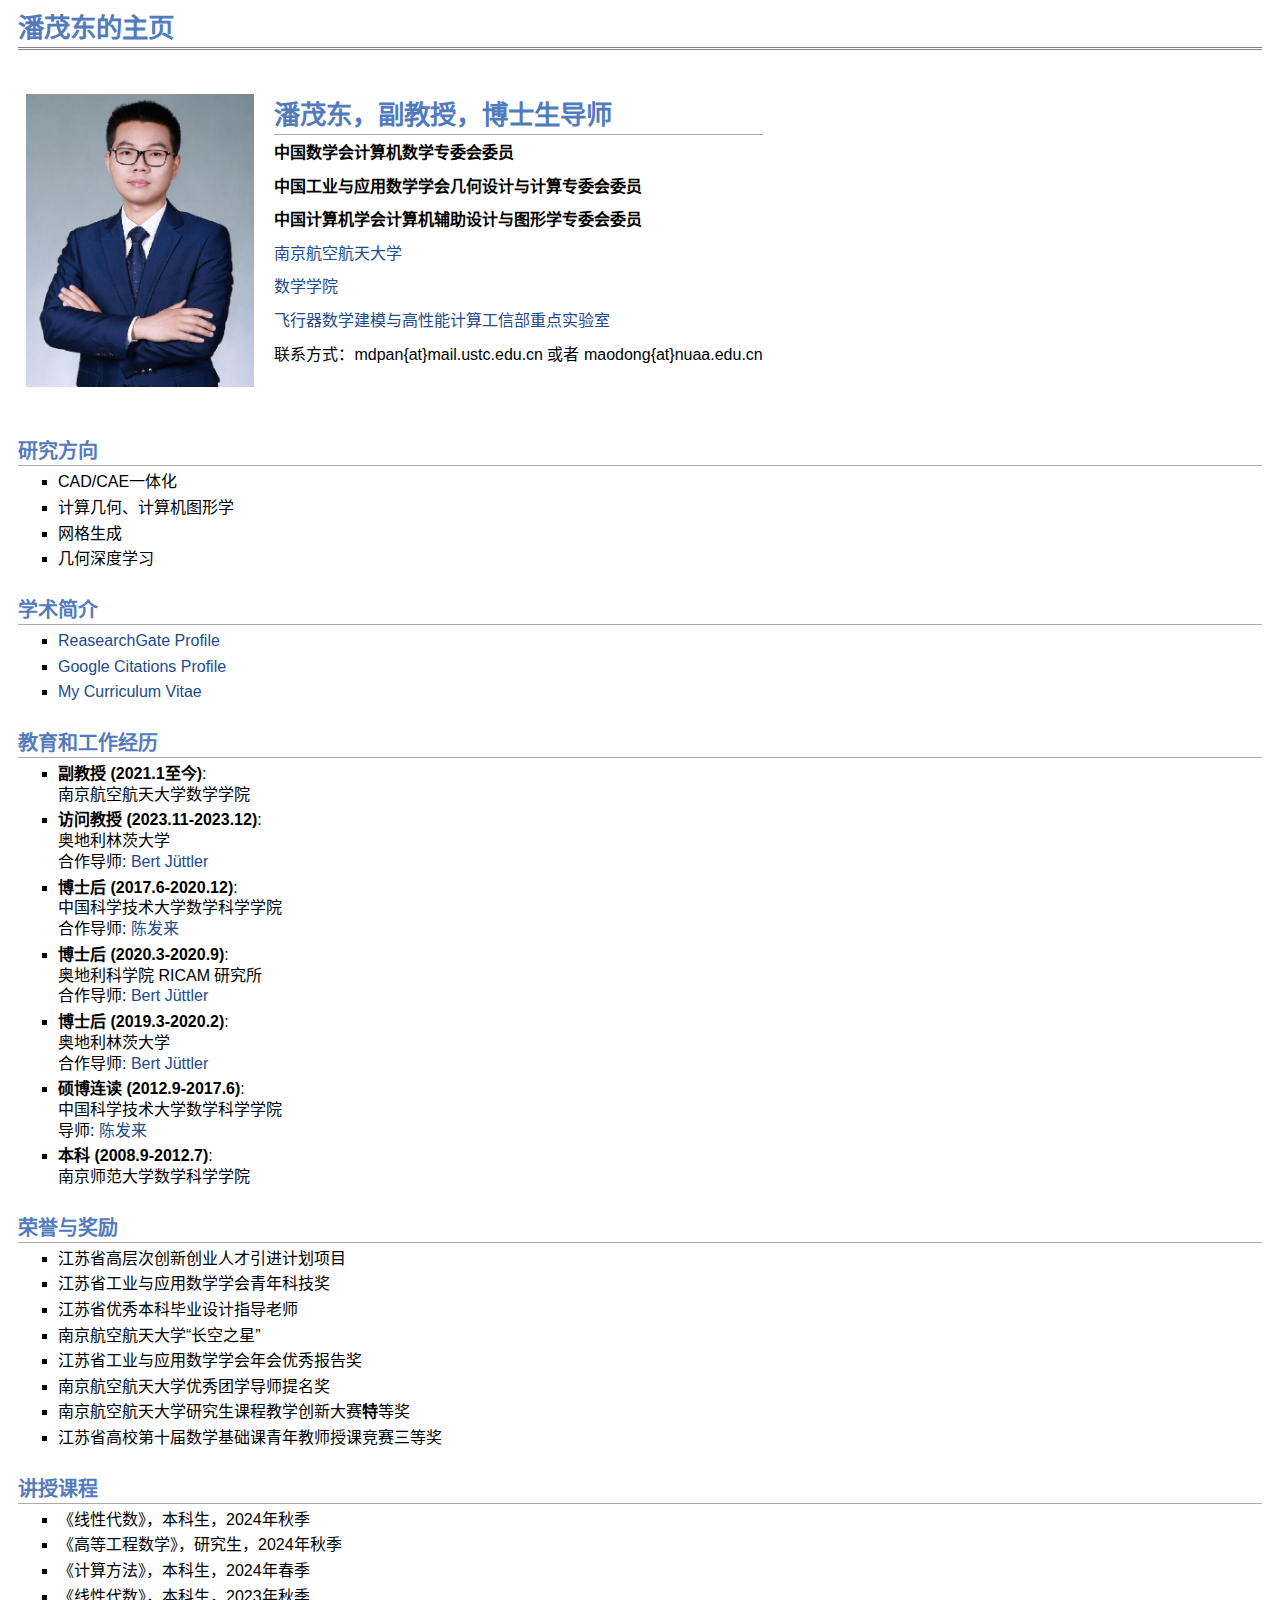
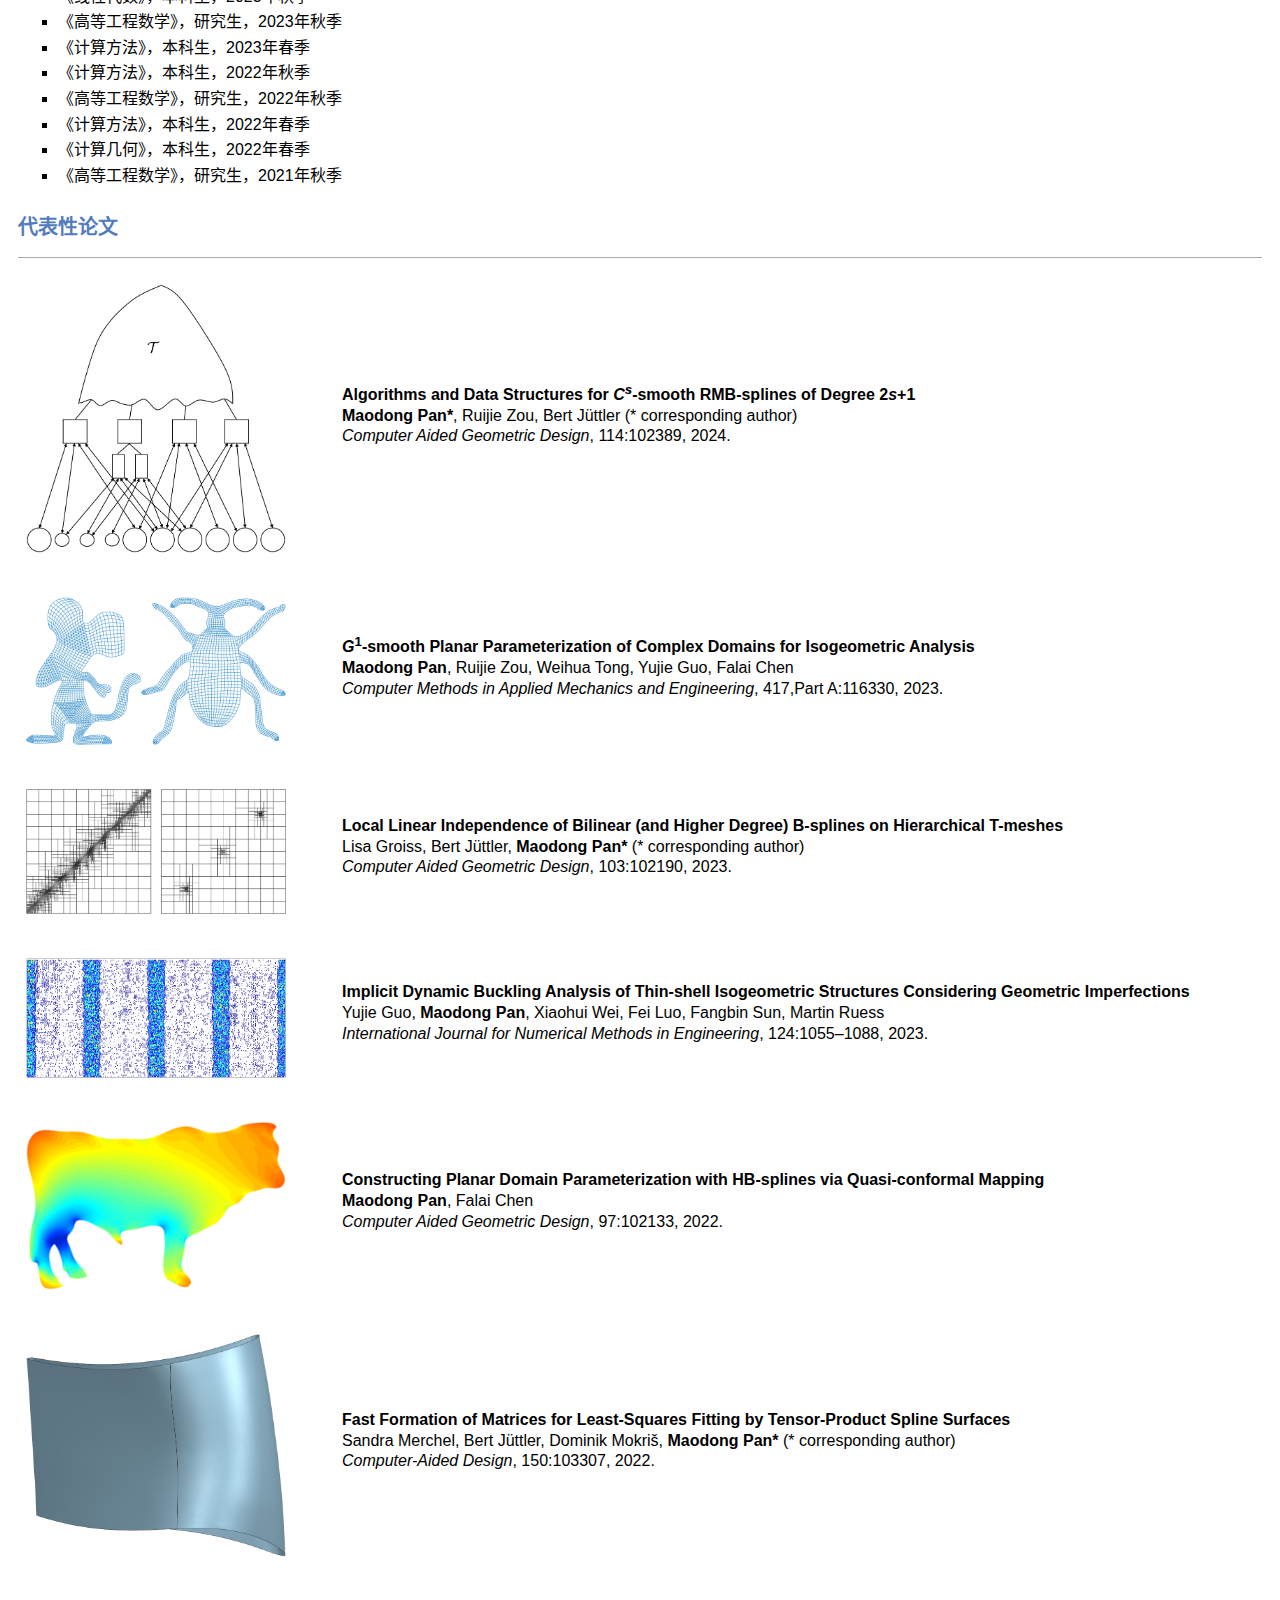
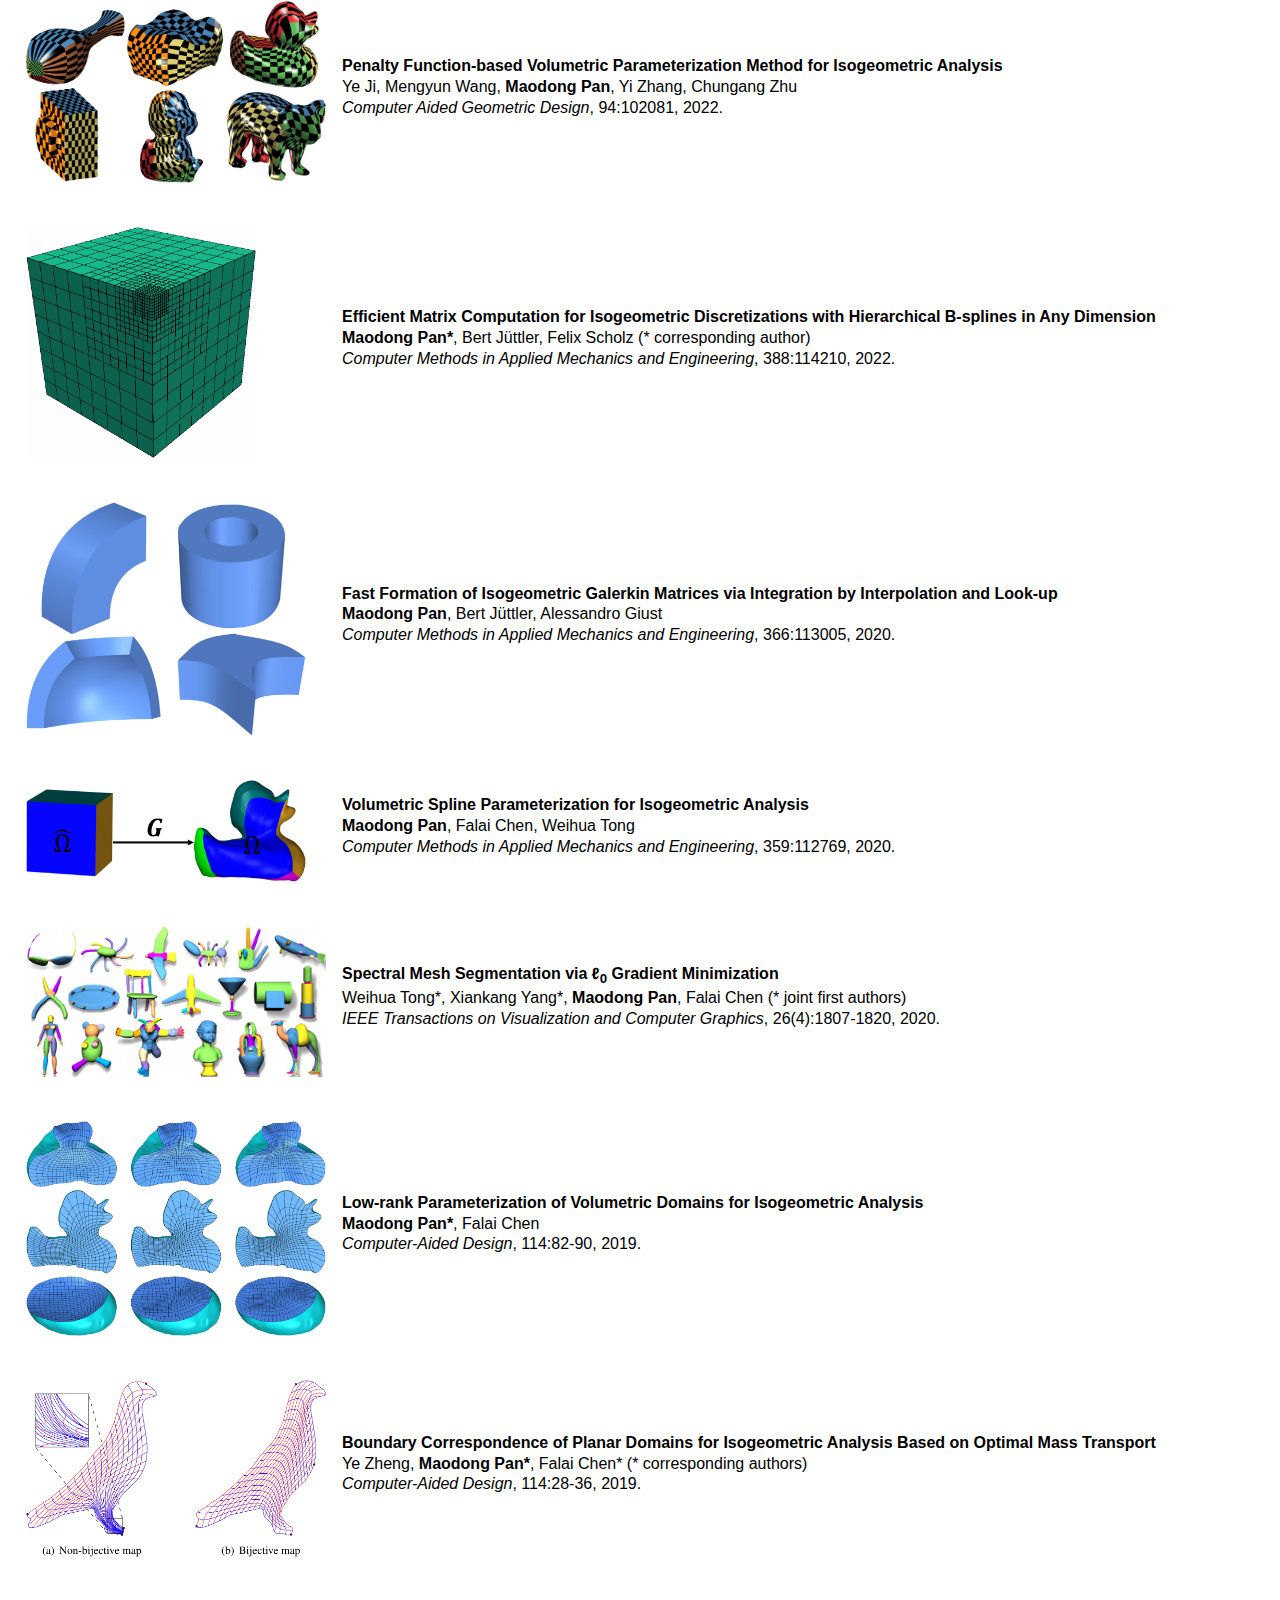
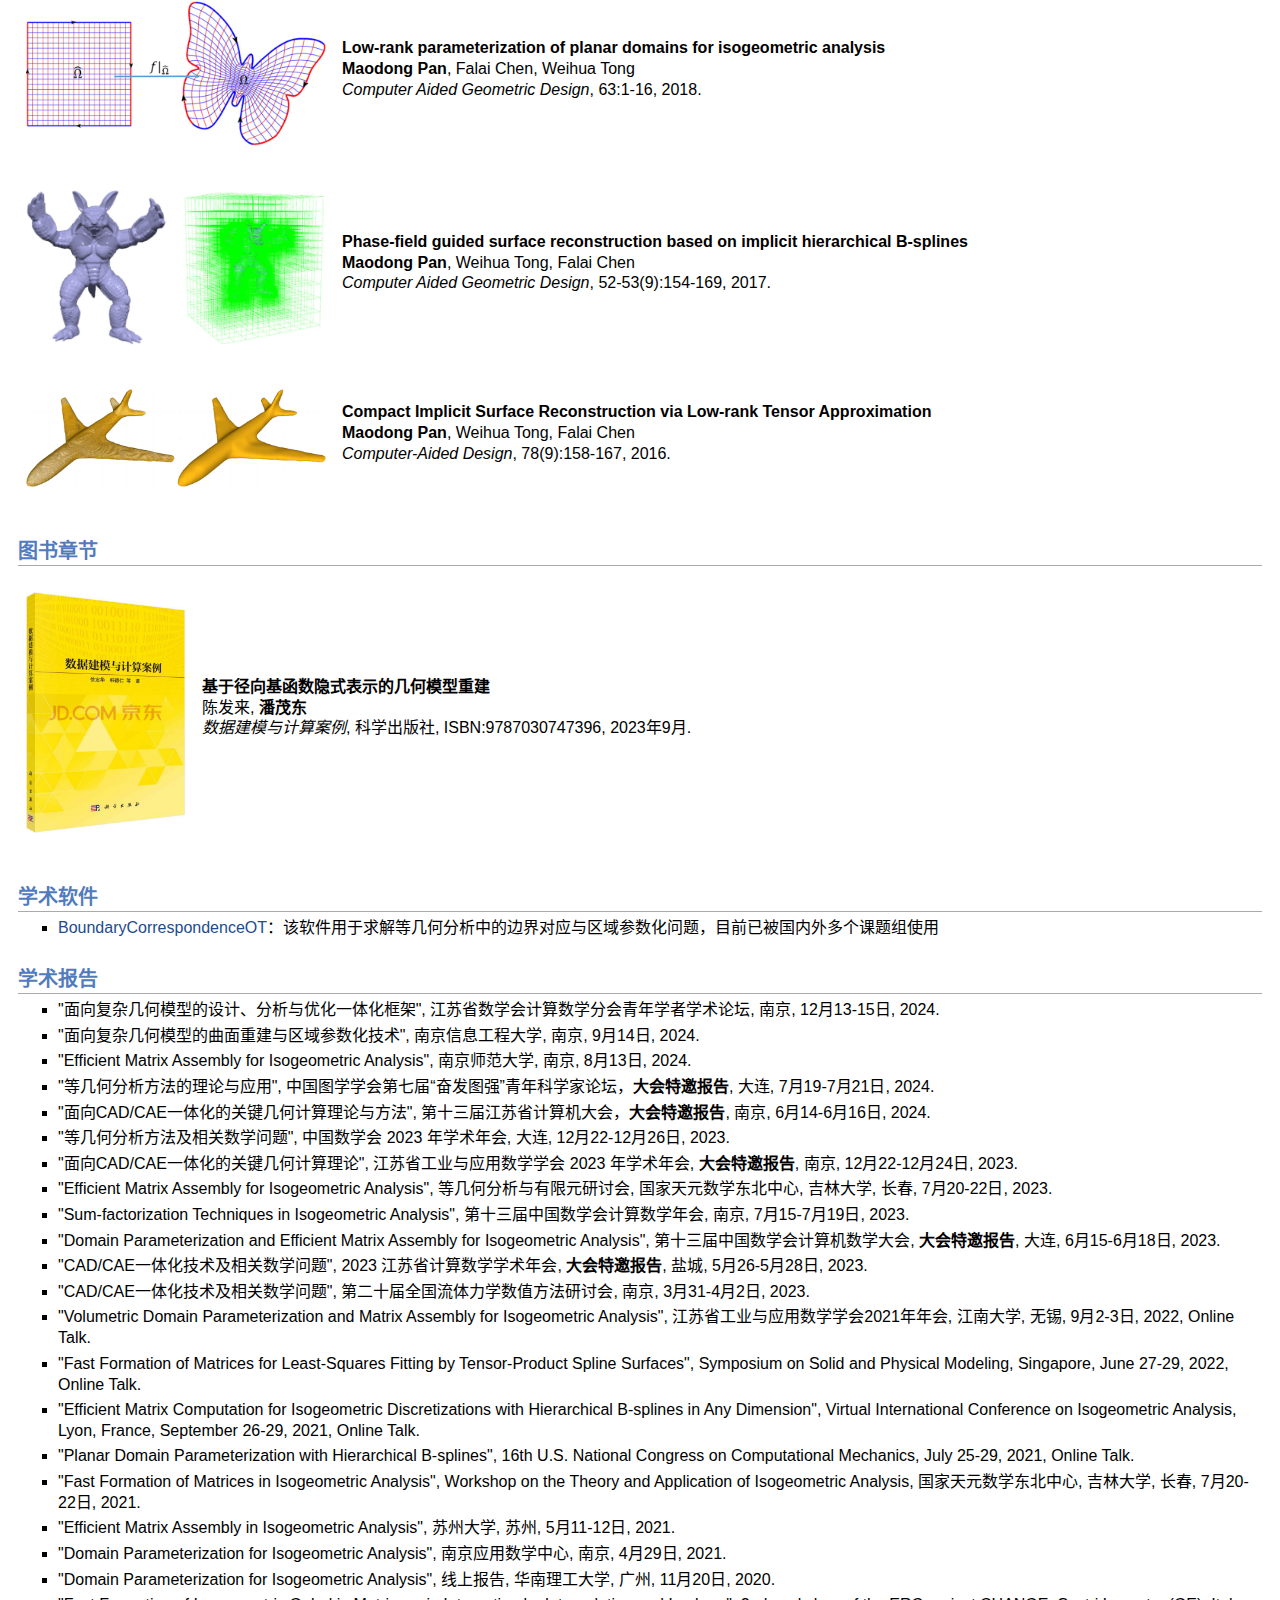
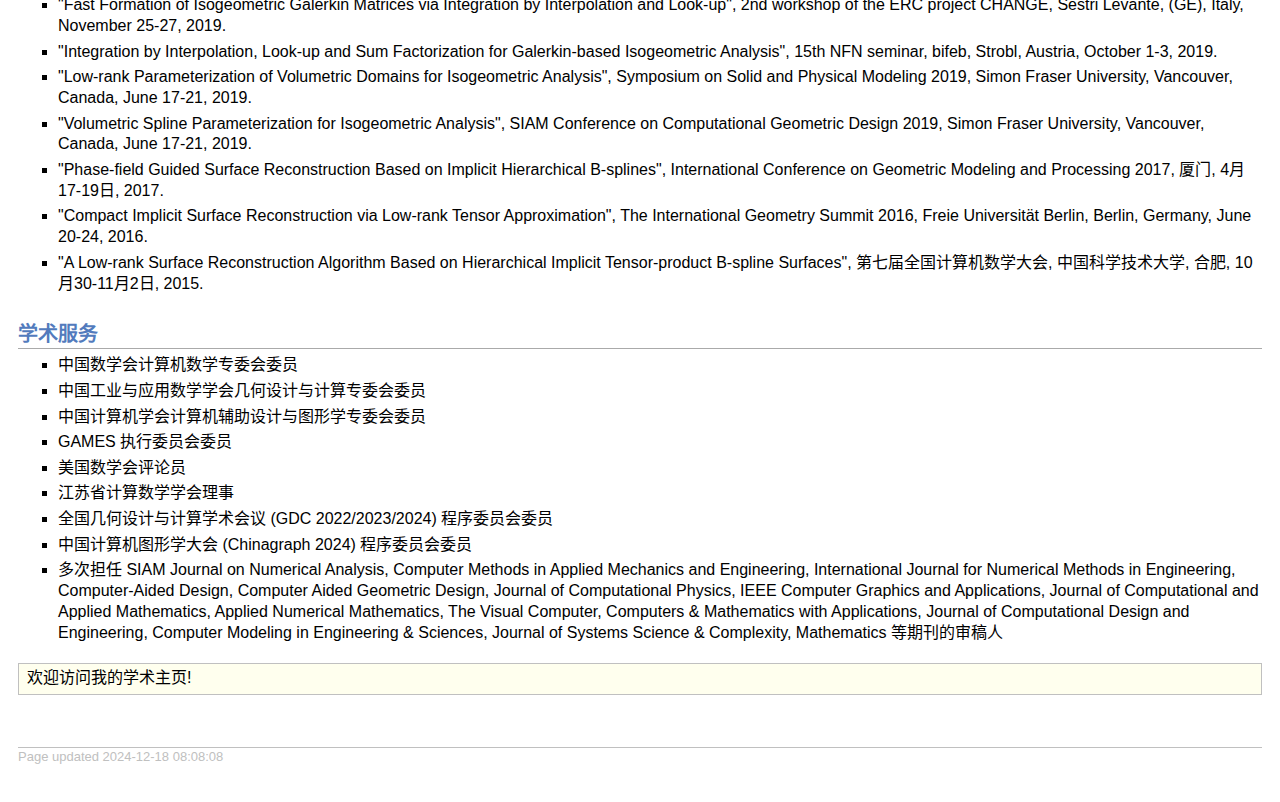
==== commit 0ef8beeb: "Add files via upload" ====
--- a/index.html
+++ b/index.html
@@ -317,6 +317,11 @@
 					<ul>
 						<li>
 							<p>
+								"面向复杂几何模型的设计、分析与优化一体化框架", 江苏省数学会计算数学分会青年学者学术论坛, 南京, 12月13-15日, 2024.
+							</p>
+						</li>
+						<li>
+							<p>
 								"面向复杂几何模型的曲面重建与区域参数化技术", 南京信息工程大学, 南京, 9月14日, 2024.
 							</p>
 						</li>
@@ -465,7 +470,7 @@
 					</div>
 					<div id="footer">
 						<div id="footer-text">
-							Page updated 2024-10-30 08:08:08
+							Page updated 2024-12-18 08:08:08
 						</div>
 					</div>
 				</td>
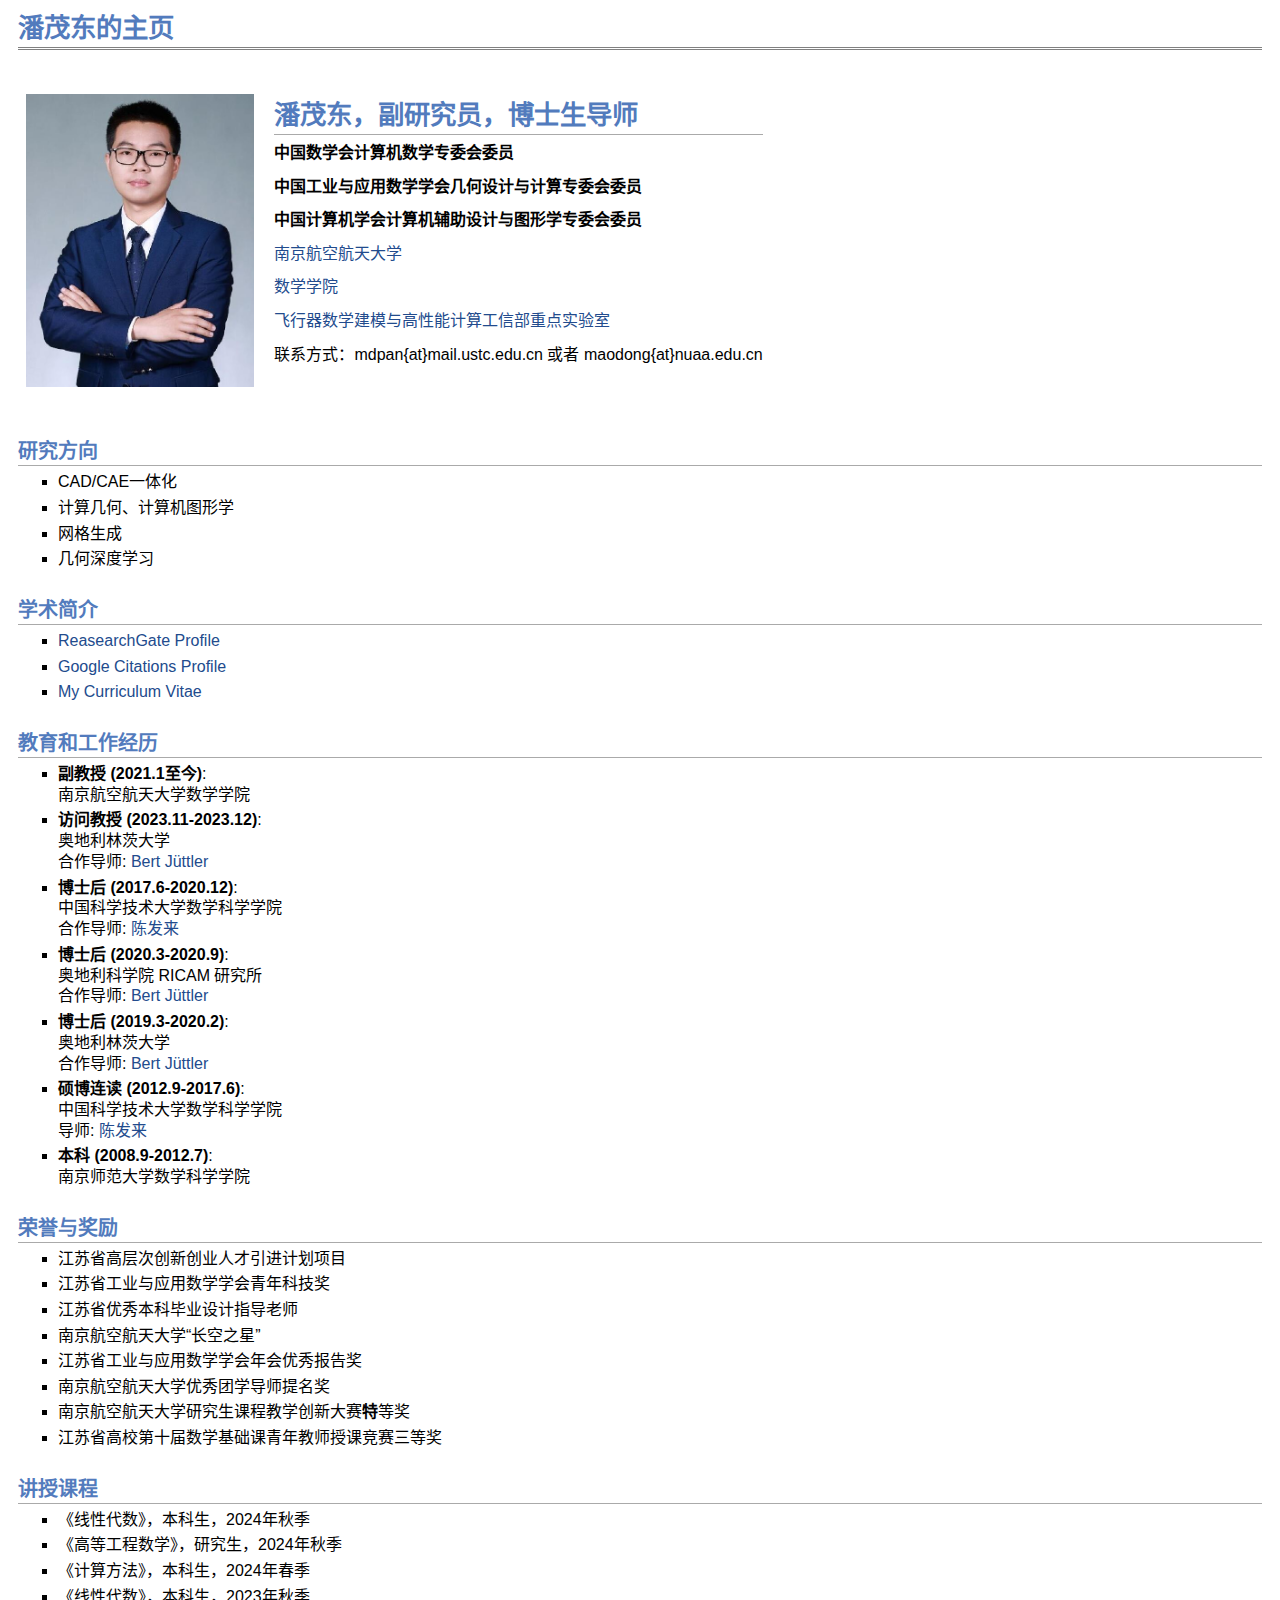
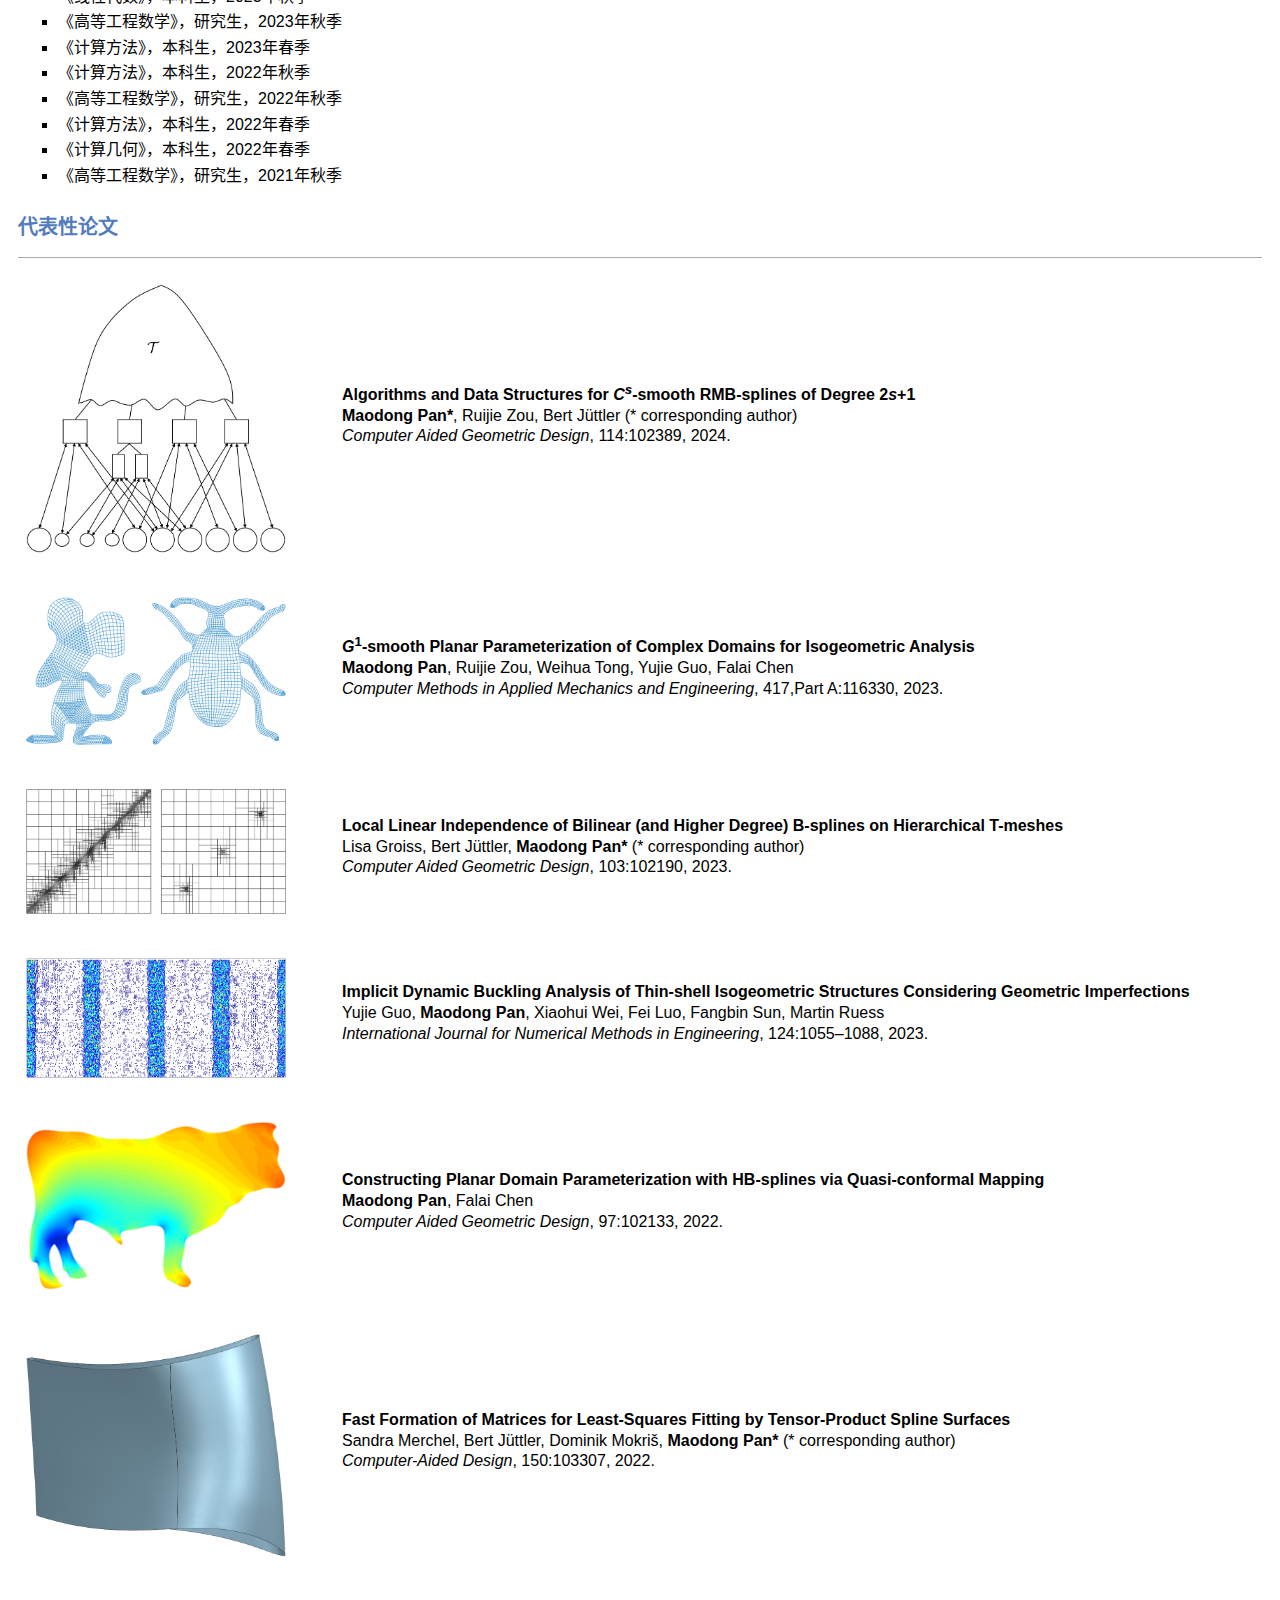
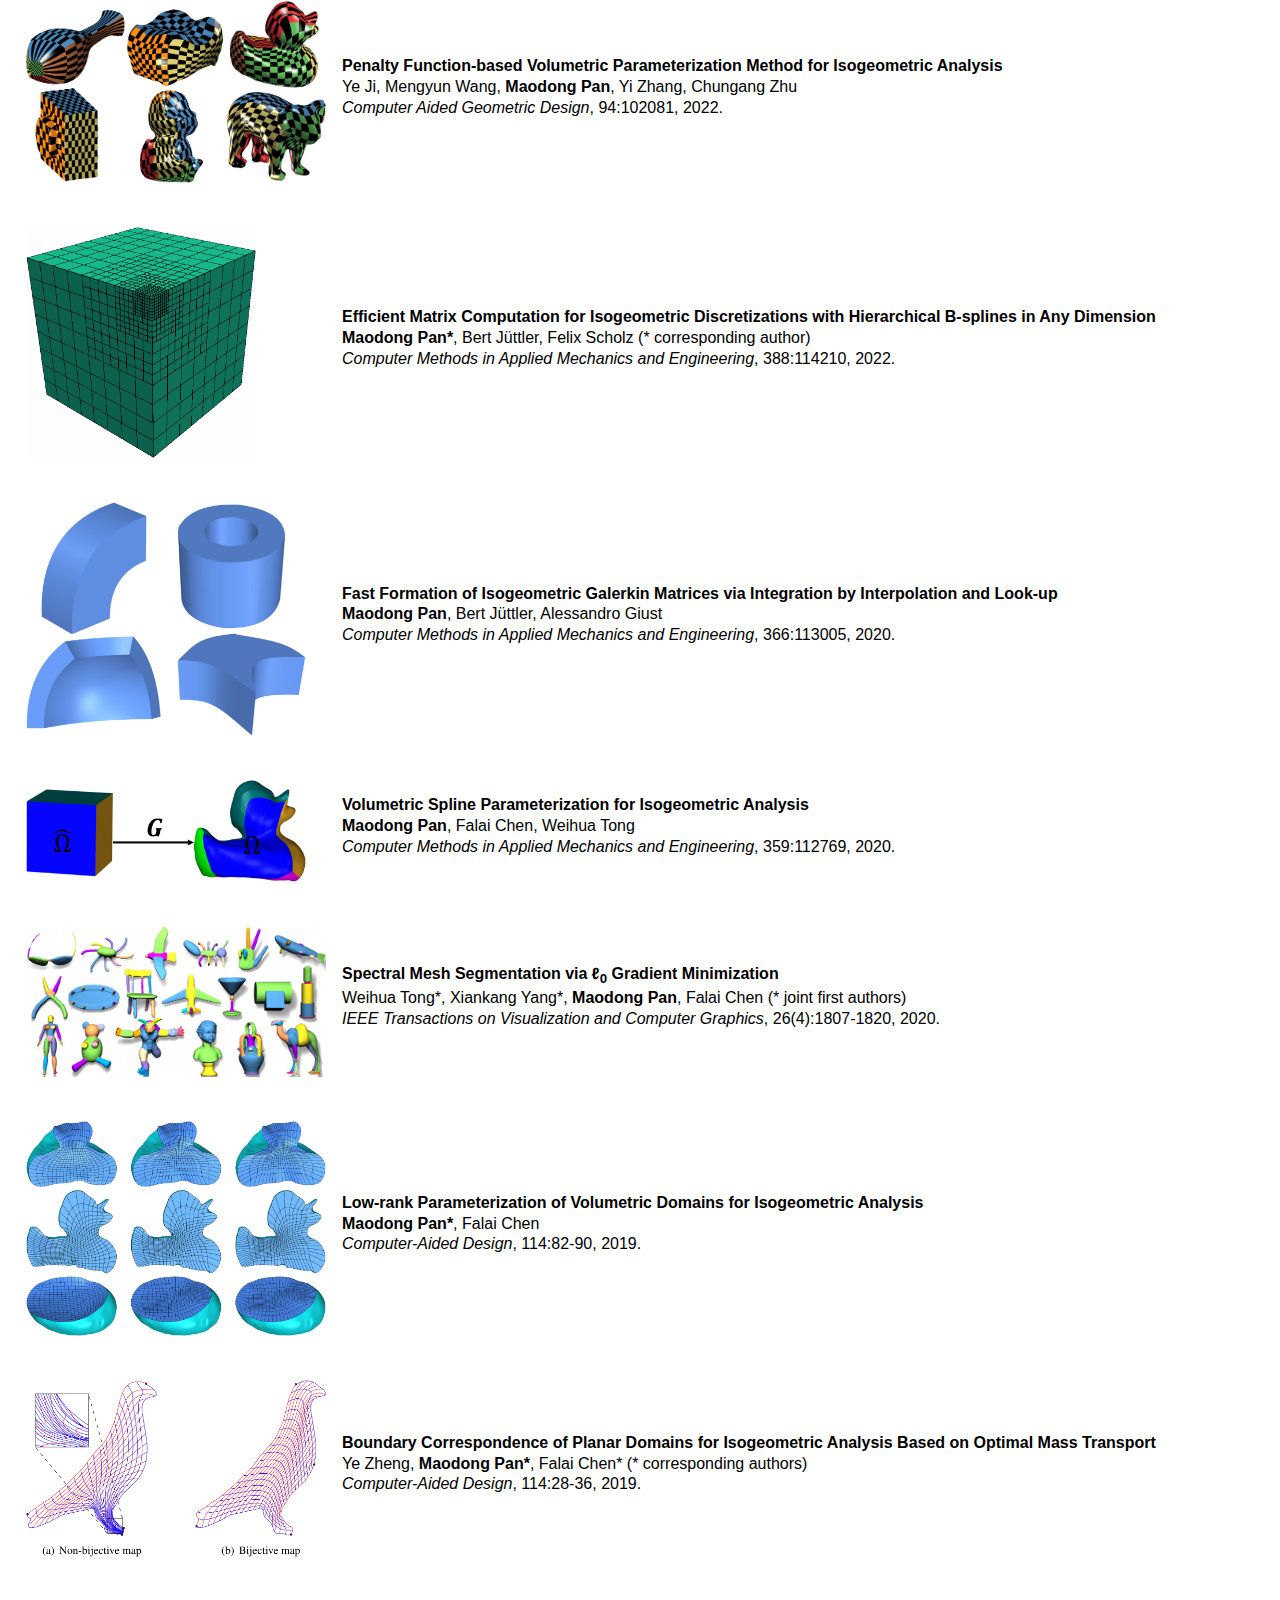
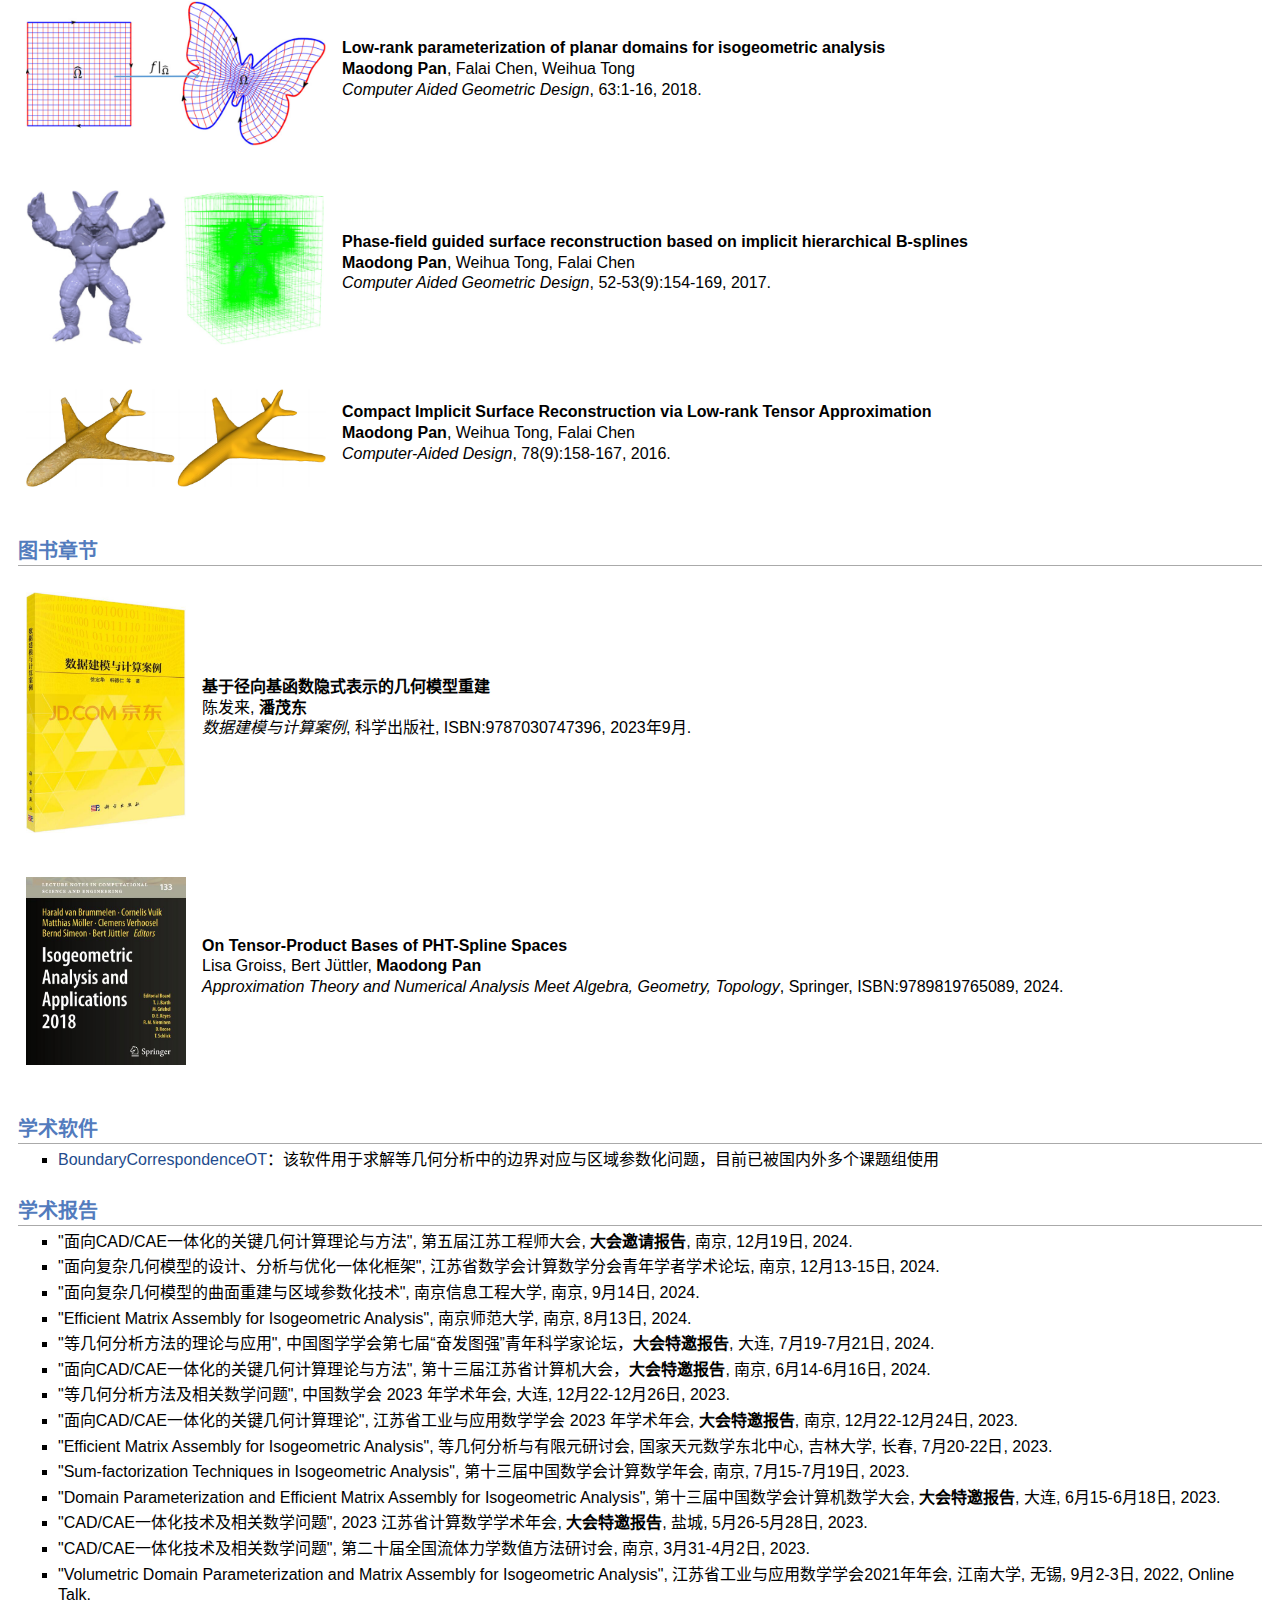
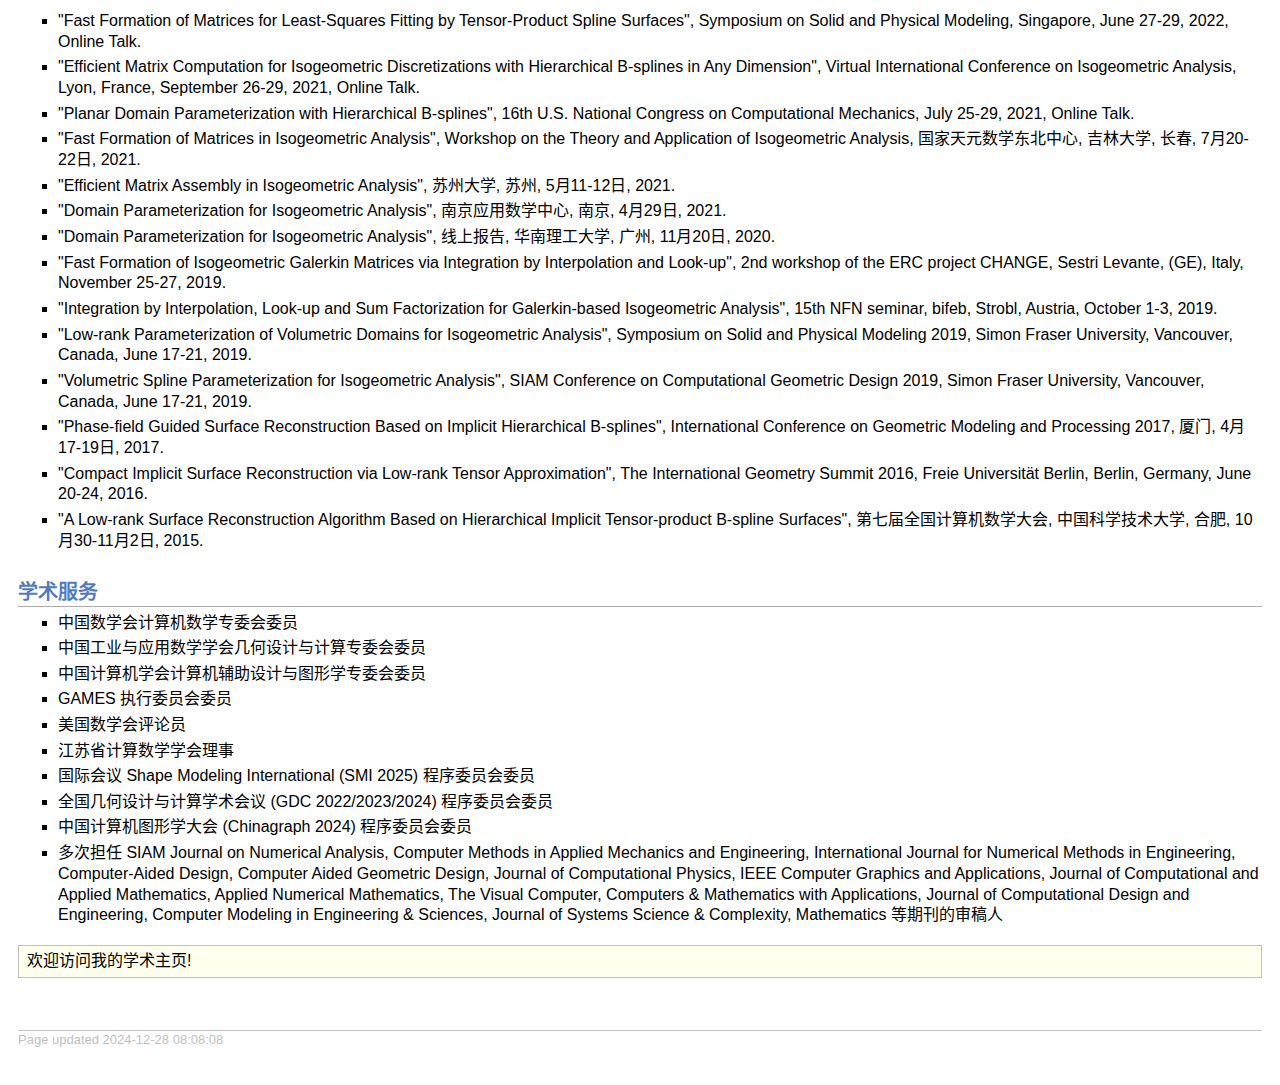
==== commit 1acbe2c2: "Add files via upload" ====
--- a/index.html
+++ b/index.html
@@ -17,7 +17,7 @@
 							<tr>
 								<td><img src="./img/header.jpg" alt="photo" width="228px" height="293px">&nbsp;</td>
 								<td align="left">
-									<h1>潘茂东，副教授，博士生导师</h1>
+									<h1>潘茂东，副研究员，博士生导师</h1>
 									<p>
 										<b>中国数学会计算机数学专委会委员</b><br>
 										<p><b>中国工业与应用数学学会几何设计与计算专委会委员</b><br>
@@ -304,6 +304,16 @@
 									</p>
 								</td>
 							</tr>
+							<tr>
+								<td><img src="./img/chapter2.jpg" alt="photo" width="160px" height=auto></td>
+								<td align="left">
+									<p>
+										<b>On Tensor-Product Bases of PHT-Spline Spaces</b><br>
+										Lisa Groiss, Bert J&uuml;ttler, <b>Maodong Pan</b><br>
+										<i>Approximation Theory and Numerical Analysis Meet Algebra, Geometry, Topology</i>, Springer, ISBN:9789819765089, 2024.
+									</p>
+								</td>
+							</tr>
 						</tbody>
 					</table>
 					<h2>学术软件</h2>
@@ -315,6 +325,11 @@
 					</ul>
 					<h2>学术报告</h2>
 					<ul>
+						<li>
+							<p>
+								"面向CAD/CAE一体化的关键几何计算理论与方法", 第五届江苏工程师大会, <b>大会邀请报告</b>, 南京, 12月19日, 2024.
+							</p>
+						</li>
 						<li>
 							<p>
 								"面向复杂几何模型的设计、分析与优化一体化框架", 江苏省数学会计算数学分会青年学者学术论坛, 南京, 12月13-15日, 2024.
@@ -459,6 +474,7 @@
 						<li><p>GAMES 执行委员会委员</p></li>
 						<li><p>美国数学会评论员</p></li>
 						<li><p>江苏省计算数学学会理事</p></li>
+						<li><p>国际会议 Shape Modeling International (SMI 2025) 程序委员会委员</p></li> 
 						<li><p>全国几何设计与计算学术会议 (GDC 2022/2023/2024) 程序委员会委员</p></li>
 						<li><p>中国计算机图形学大会 (Chinagraph 2024) 程序委员会委员</p></li>
 						<li><p>多次担任 SIAM Journal on Numerical Analysis, Computer Methods in Applied Mechanics and Engineering, International Journal for Numerical Methods in Engineering, Computer-Aided Design, Computer Aided Geometric Design, Journal of Computational Physics, IEEE Computer Graphics and Applications, Journal of Computational and Applied Mathematics, Applied Numerical Mathematics, The Visual Computer, Computers & Mathematics with Applications, Journal of Computational Design and Engineering, Computer Modeling in Engineering & Sciences, Journal of Systems Science & Complexity, Mathematics 等期刊的审稿人</p></li>
@@ -470,7 +486,7 @@
 					</div>
 					<div id="footer">
 						<div id="footer-text">
-							Page updated 2024-12-18 08:08:08
+							Page updated 2024-12-28 08:08:08
 						</div>
 					</div>
 				</td>
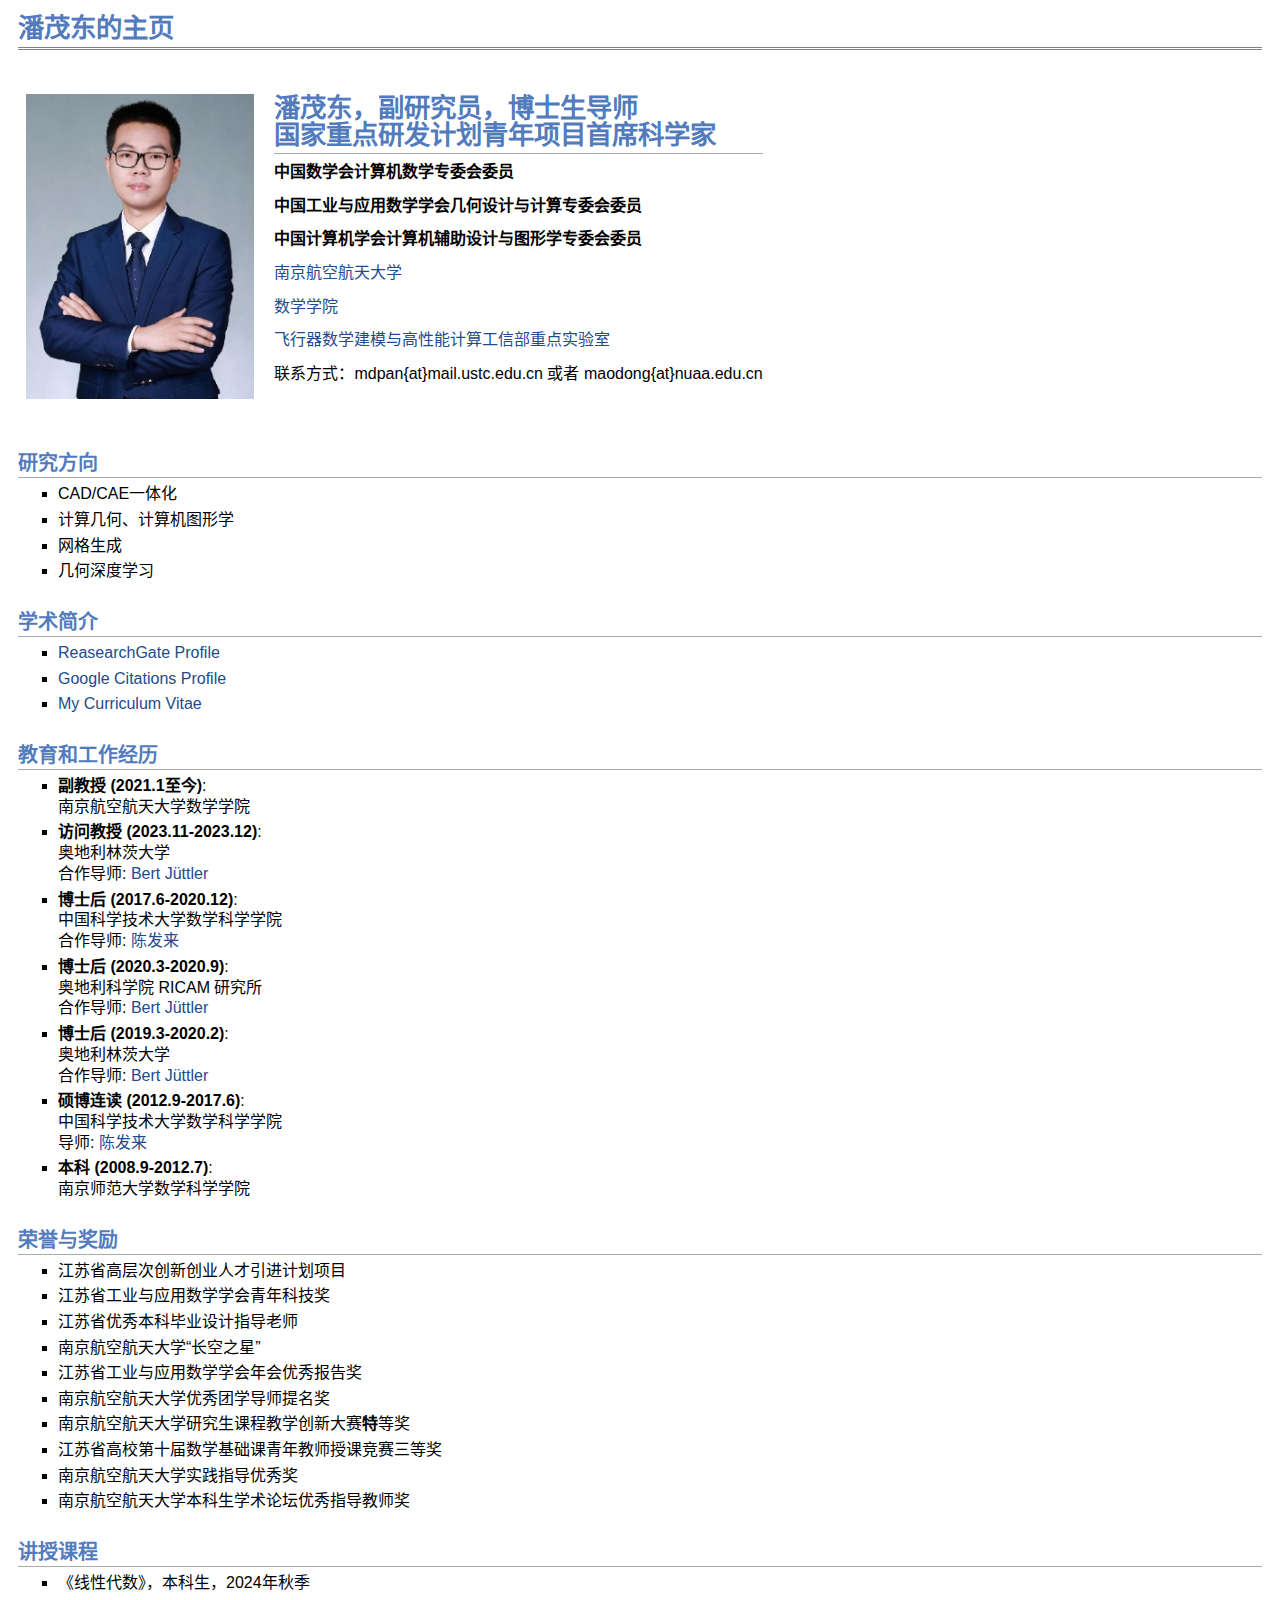
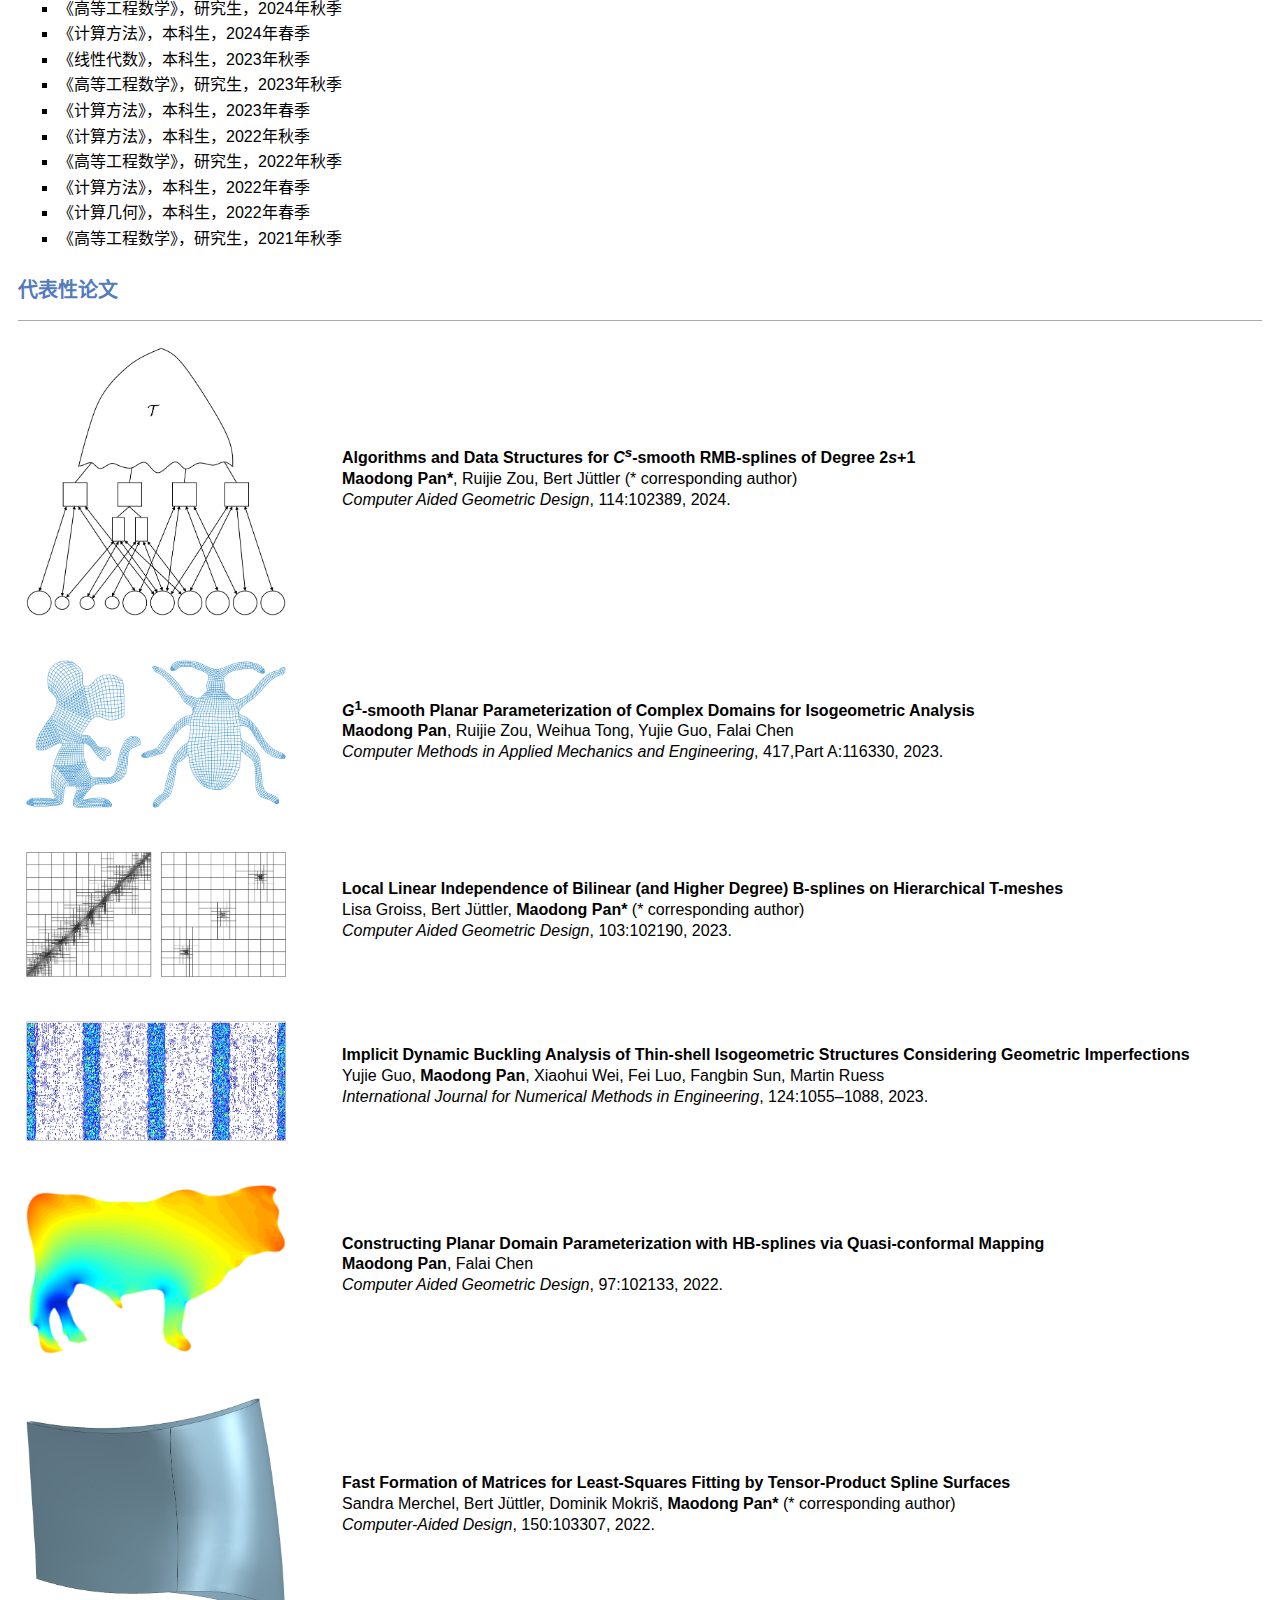
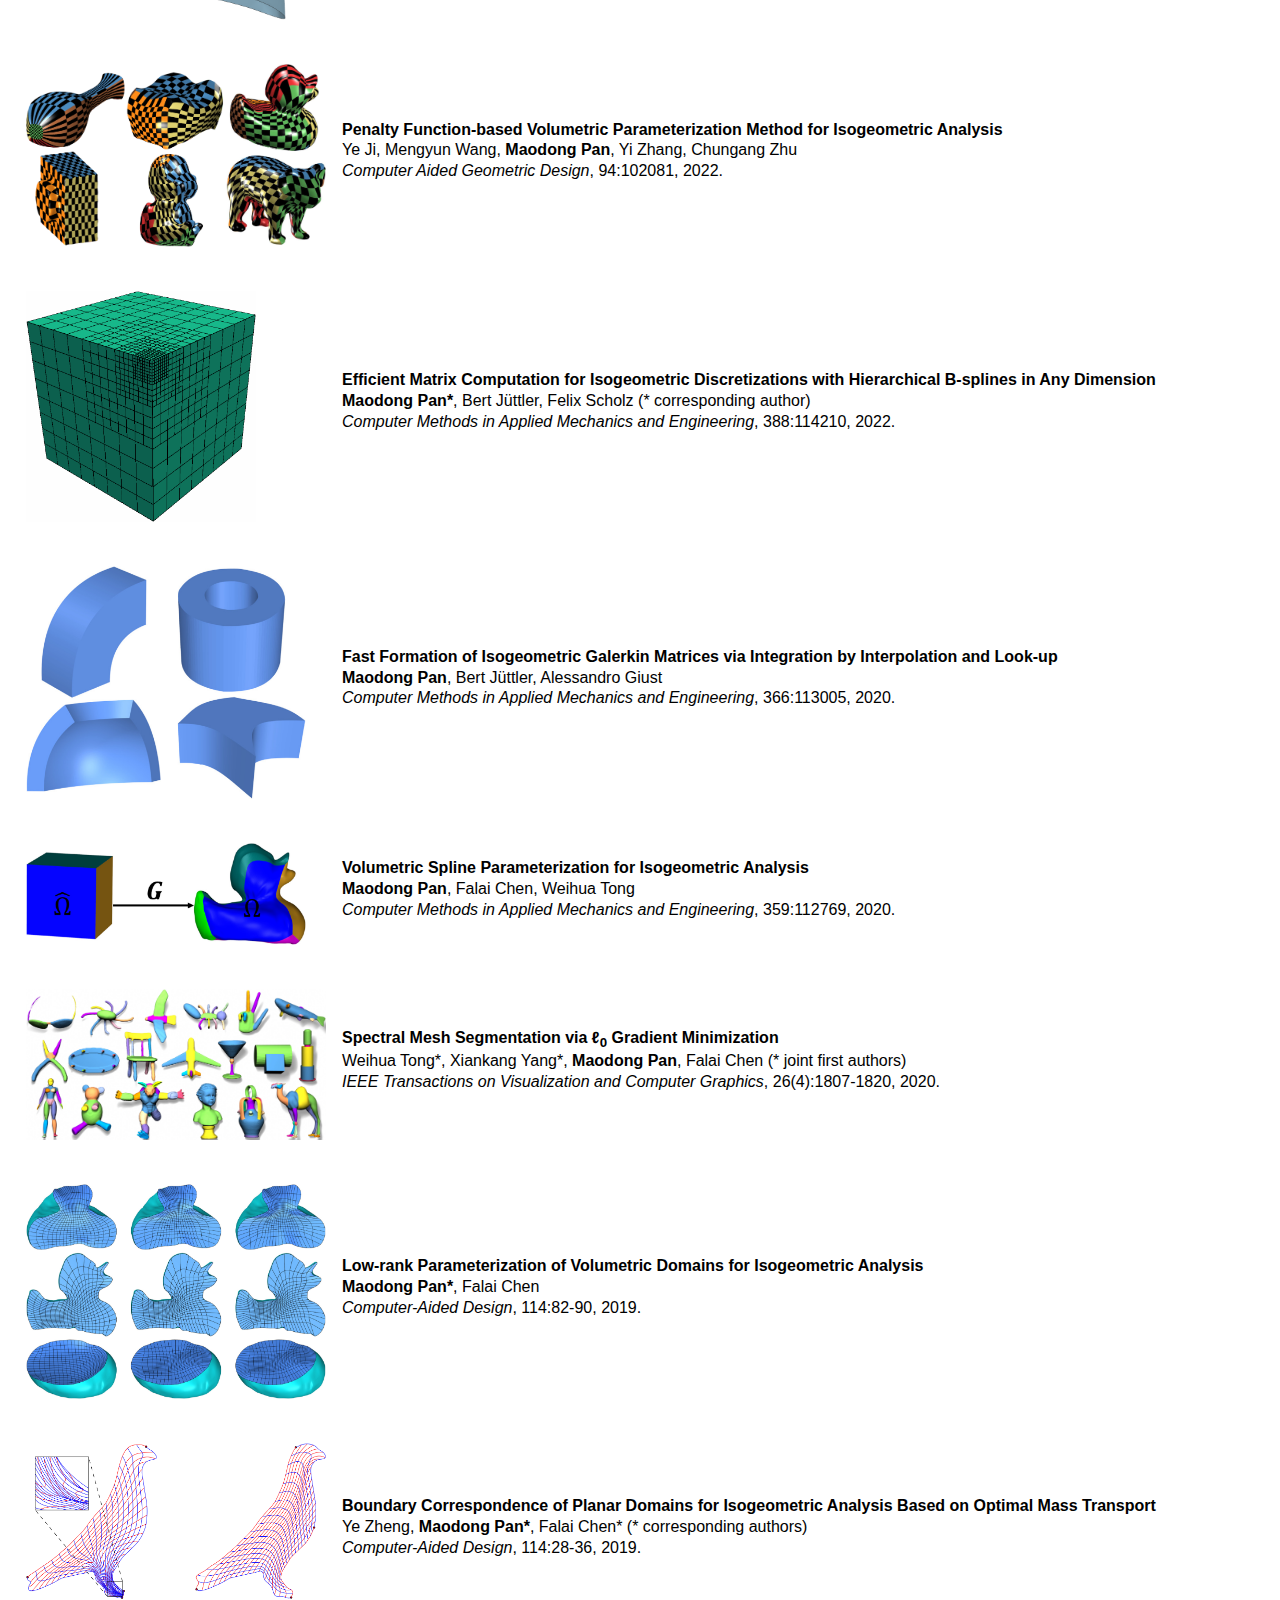
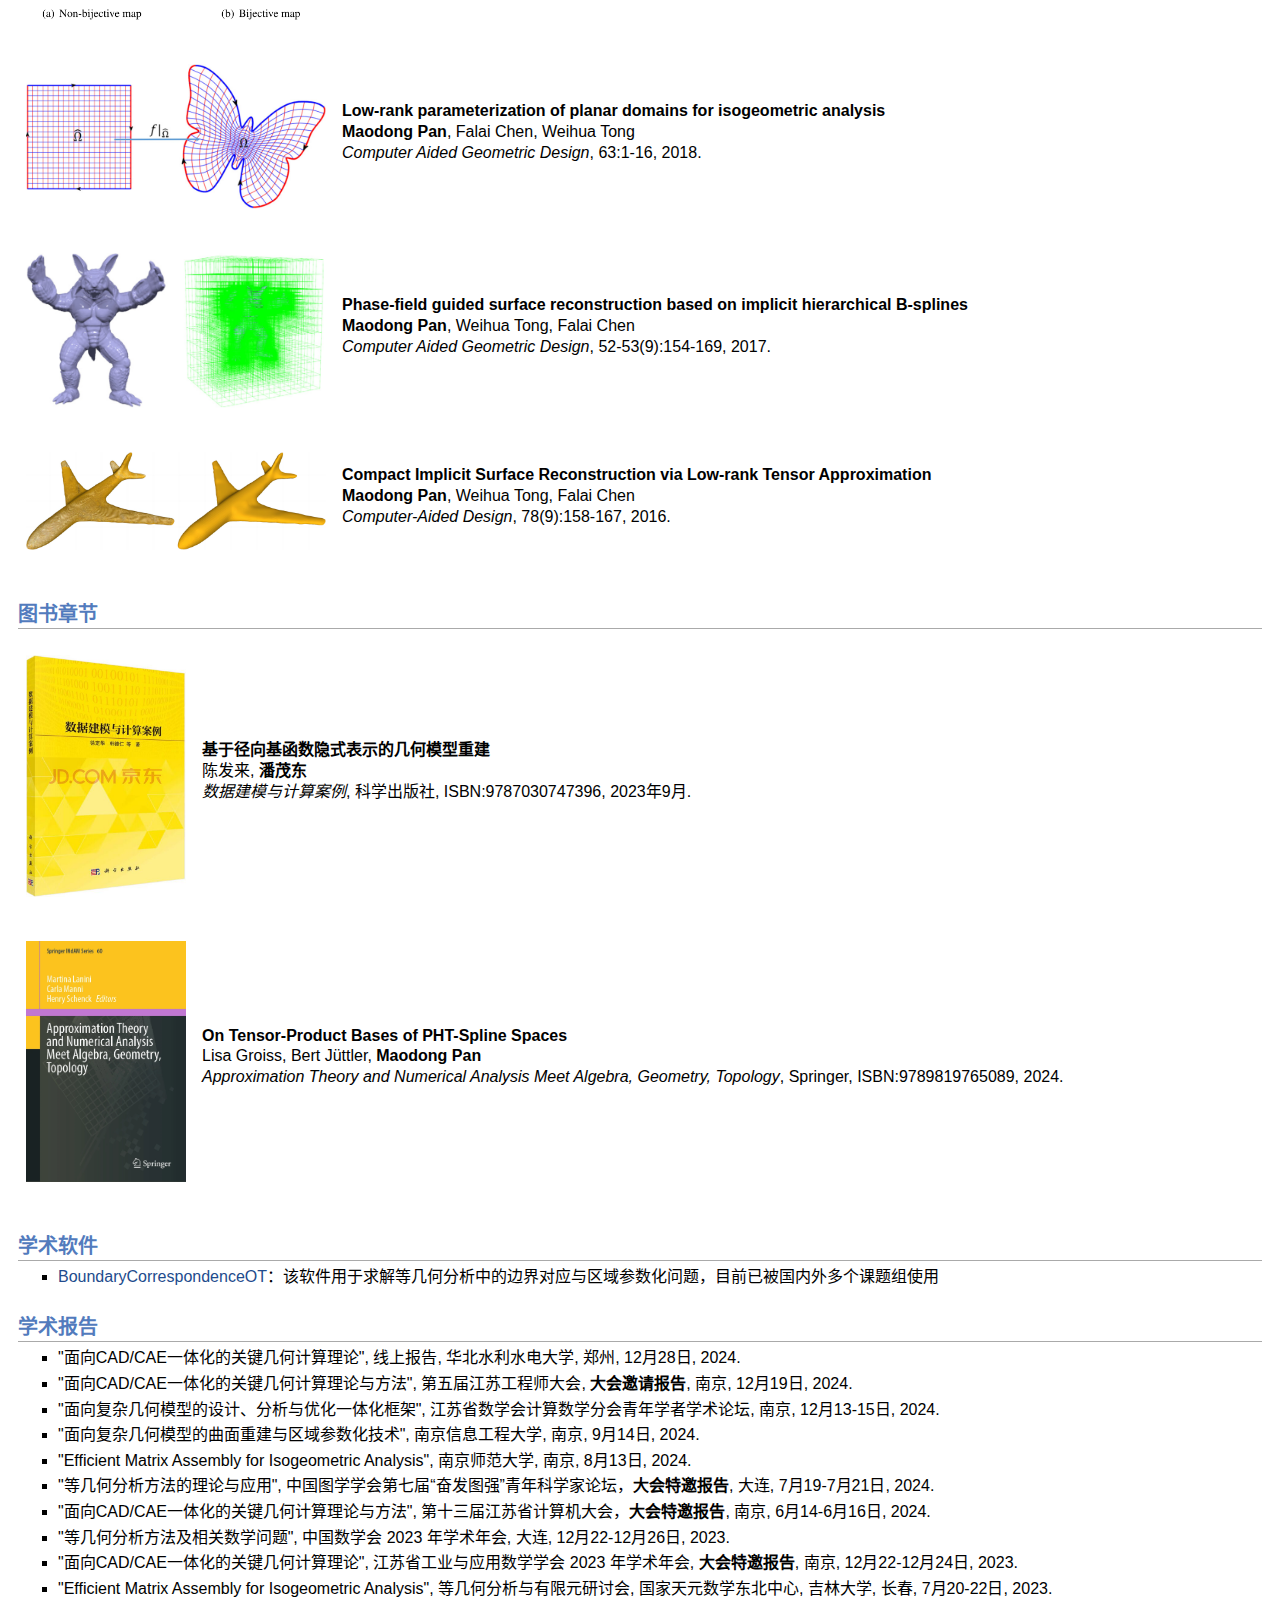
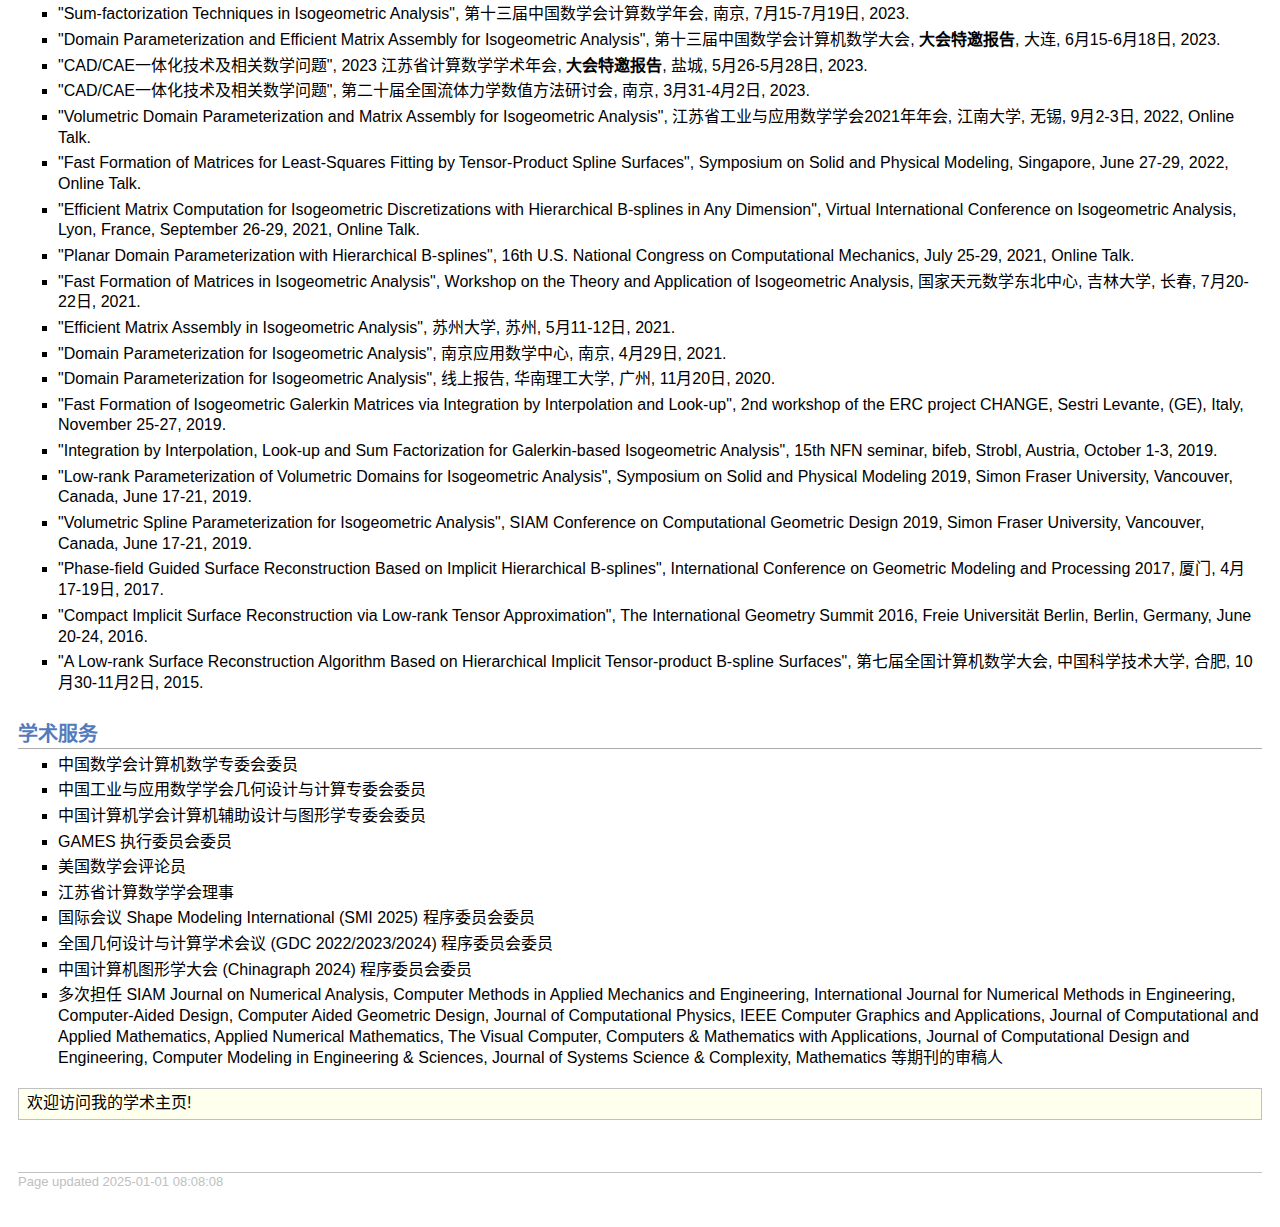
==== commit e25c1793: "Add files via upload" ====
--- a/index.html
+++ b/index.html
@@ -15,9 +15,10 @@
 					<table class="imgtable">
 						<tbody>
 							<tr>
-								<td><img src="./img/header.jpg" alt="photo" width="228px" height="293px">&nbsp;</td>
-								<td align="left">
-									<h1>潘茂东，副研究员，博士生导师</h1>
+								<td><img src="./img/header.jpg" alt="photo" width="228px" height="305px">&nbsp;</td>
+								<td align="left">
+									<h1>潘茂东，副研究员，博士生导师<br>
+									国家重点研发计划青年项目首席科学家<br/></h1>
 									<p>
 										<b>中国数学会计算机数学专委会委员</b><br>
 										<p><b>中国工业与应用数学学会几何设计与计算专委会委员</b><br>
@@ -110,6 +111,8 @@
 						<li><p>南京航空航天大学优秀团学导师提名奖</p></li>
 						<li><p>南京航空航天大学研究生课程教学创新大赛<b>特</b>等奖</p></li>
 						<li><p>江苏省高校第十届数学基础课青年教师授课竞赛三等奖</p></li>
+						<li><p>南京航空航天大学实践指导优秀奖</p></li>
+						<li><p>南京航空航天大学本科生学术论坛优秀指导教师奖</p></li>
 					</ul>
 					<h2>讲授课程</h2>
 					<ul>
@@ -327,6 +330,11 @@
 					<ul>
 						<li>
 							<p>
+								"面向CAD/CAE一体化的关键几何计算理论", 线上报告, 华北水利水电大学, 郑州, 12月28日, 2024.
+							</p>
+						</li>
+						<li>
+							<p>
 								"面向CAD/CAE一体化的关键几何计算理论与方法", 第五届江苏工程师大会, <b>大会邀请报告</b>, 南京, 12月19日, 2024.
 							</p>
 						</li>
@@ -486,7 +494,7 @@
 					</div>
 					<div id="footer">
 						<div id="footer-text">
-							Page updated 2024-12-28 08:08:08
+							Page updated 2025-01-01 08:08:08
 						</div>
 					</div>
 				</td>
